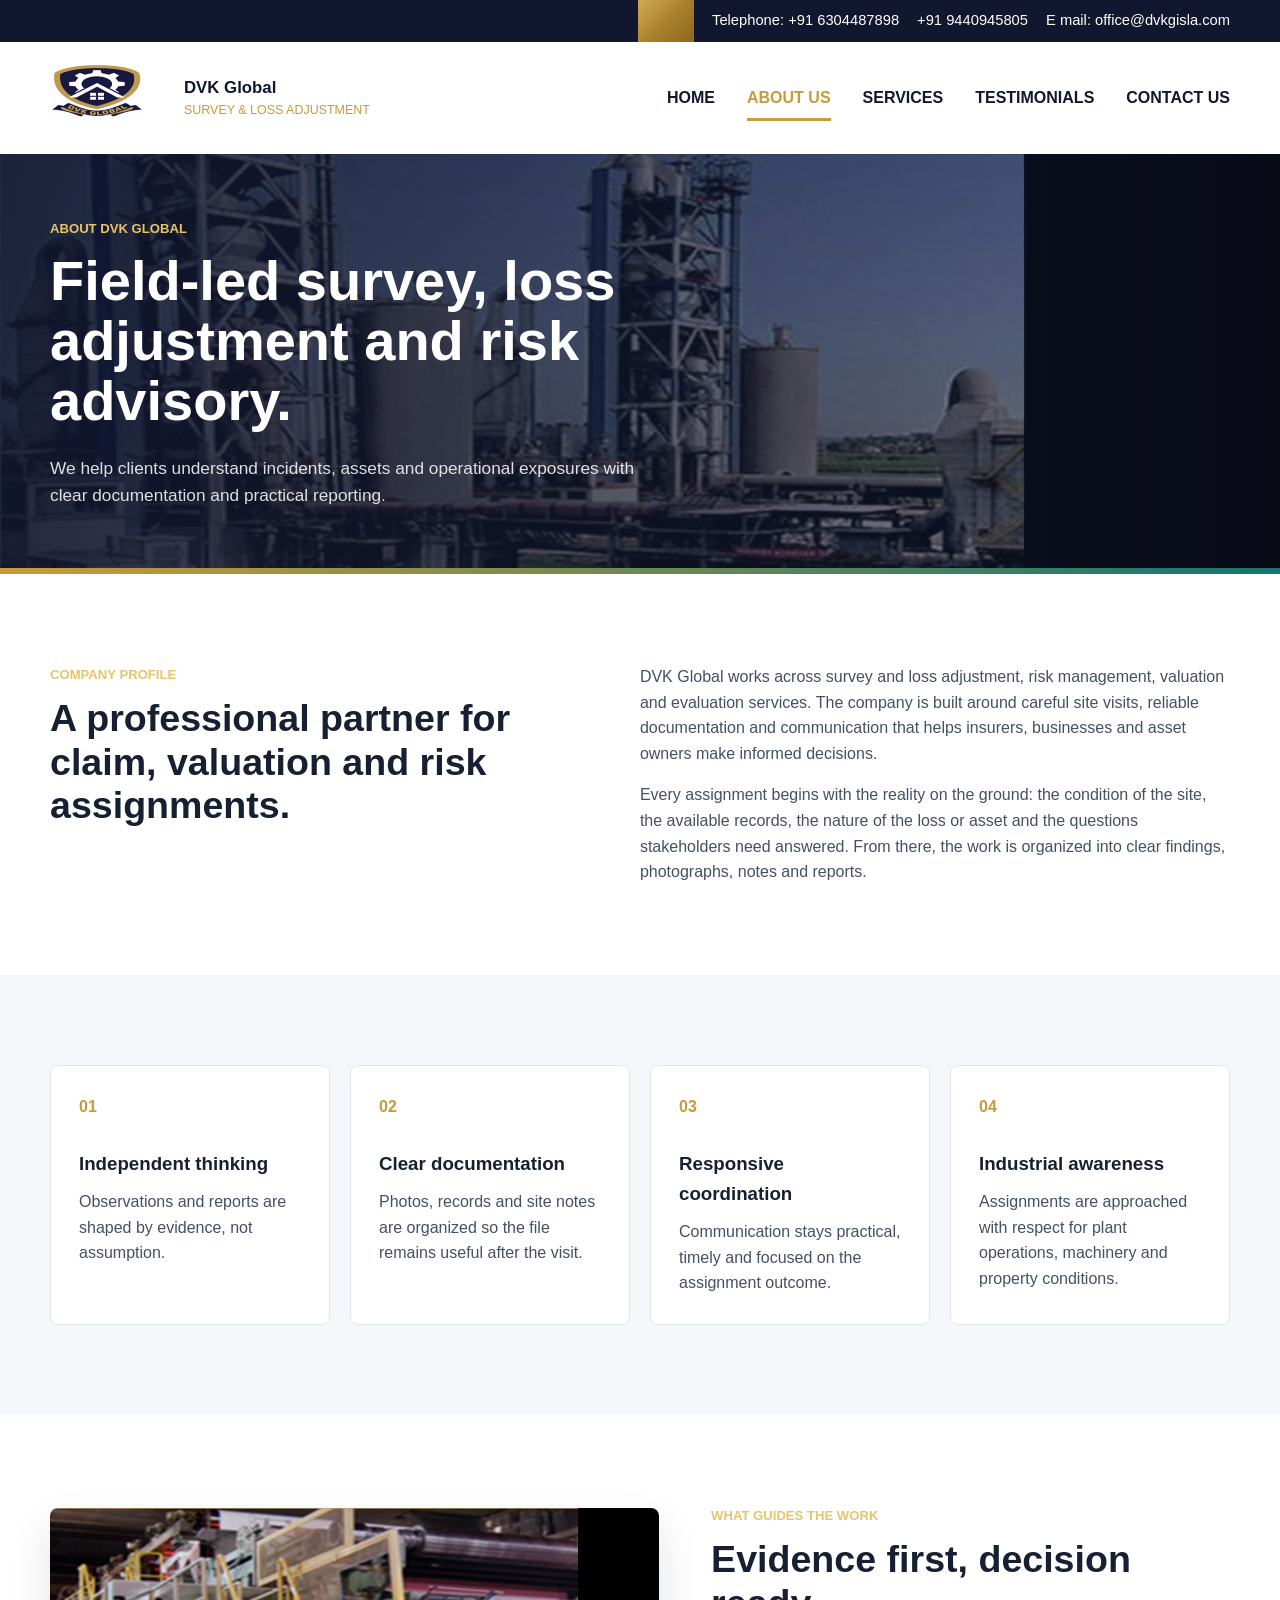
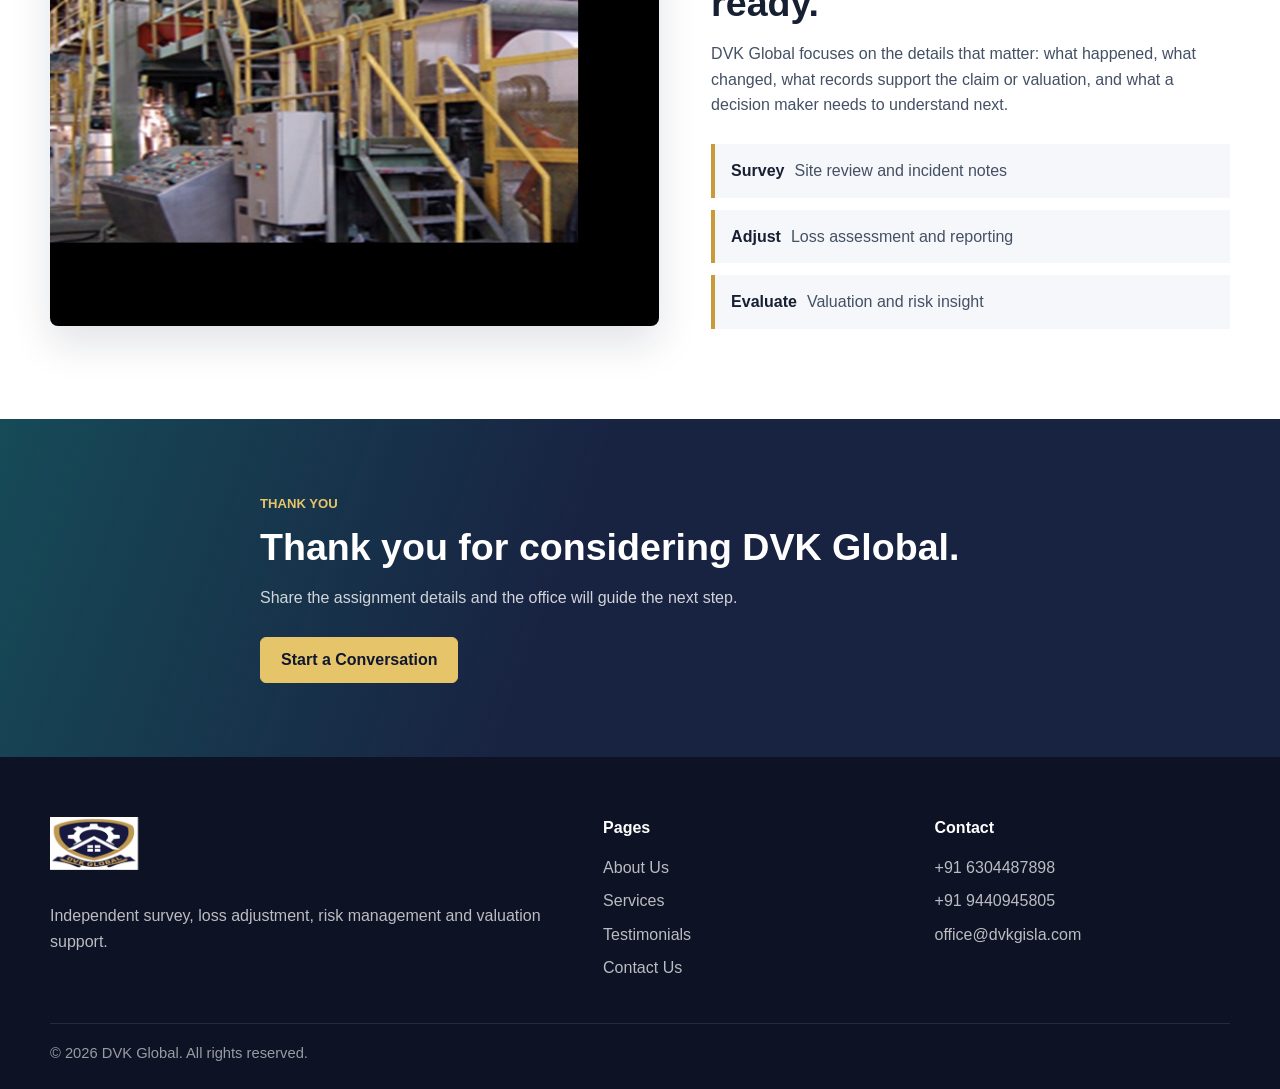
==== about.html @ 42cda34a "Initial commit" ====
<!DOCTYPE html>
<html lang="en">
<head>
    <meta charset="UTF-8">
    <meta name="viewport" content="width=device-width, initial-scale=1.0">
    <meta name="description" content="Learn about DVK Global, a survey, loss adjustment, risk management and valuation services company.">
    <title>About Us | DVK Global</title>
    <link rel="icon" href="assets/images/logo.png">
    <link rel="stylesheet" href="css/styles.css">
</head>
<body data-page="about">
    <header class="site-header">
        <div class="contact-strip">
            <div class="container strip-inner">
                <span class="strip-mark" aria-hidden="true"></span>
                <a href="tel:+916304487898">Telephone: +91 6304487898</a>
                <a href="tel:+919440945805">+91 9440945805</a>
                <a href="mailto:office@dvkgisla.com">E mail: office@dvkgisla.com</a>
            </div>
        </div>
        <div class="container nav-shell">
            <a class="brand" href="index.html" aria-label="DVK Global home">
                <img src="assets/images/logo.png" alt="DVK Global logo">
                <span>
                    <strong>DVK Global</strong>
                    <small>Survey & Loss Adjustment</small>
                </span>
            </a>
            <button class="menu-toggle" type="button" aria-label="Open navigation" aria-expanded="false">
                <span></span>
                <span></span>
                <span></span>
            </button>
            <nav class="main-nav" aria-label="Primary navigation">
                <a href="index.html" data-nav="home">Home</a>
                <a href="about.html" data-nav="about">About Us</a>
                <a href="services.html" data-nav="services">Services</a>
                <a href="testimonials.html" data-nav="testimonials">Testimonials</a>
                <a href="contact.html" data-nav="contact">Contact Us</a>
            </nav>
        </div>
    </header>

    <main>
        <section class="page-hero" style="--hero-img: url('../assets/images/risk-management.jpg');">
            <div class="container page-hero-content">
                <p class="eyebrow">About DVK Global</p>
                <h1>Field-led survey, loss adjustment and risk advisory.</h1>
                <p>We help clients understand incidents, assets and operational exposures with clear documentation and practical reporting.</p>
            </div>
        </section>

        <section class="section">
            <div class="container split-grid align-start">
                <div>
                    <p class="section-kicker">Company profile</p>
                    <h2>A professional partner for claim, valuation and risk assignments.</h2>
                </div>
                <div class="copy-block">
                    <p>DVK Global works across survey and loss adjustment, risk management, valuation and evaluation services. The company is built around careful site visits, reliable documentation and communication that helps insurers, businesses and asset owners make informed decisions.</p>
                    <p>Every assignment begins with the reality on the ground: the condition of the site, the available records, the nature of the loss or asset and the questions stakeholders need answered. From there, the work is organized into clear findings, photographs, notes and reports.</p>
                </div>
            </div>
        </section>

        <section class="section muted-section">
            <div class="container values-grid">
                <article>
                    <span class="value-number">01</span>
                    <h3>Independent thinking</h3>
                    <p>Observations and reports are shaped by evidence, not assumption.</p>
                </article>
                <article>
                    <span class="value-number">02</span>
                    <h3>Clear documentation</h3>
                    <p>Photos, records and site notes are organized so the file remains useful after the visit.</p>
                </article>
                <article>
                    <span class="value-number">03</span>
                    <h3>Responsive coordination</h3>
                    <p>Communication stays practical, timely and focused on the assignment outcome.</p>
                </article>
                <article>
                    <span class="value-number">04</span>
                    <h3>Industrial awareness</h3>
                    <p>Assignments are approached with respect for plant operations, machinery and property conditions.</p>
                </article>
            </div>
        </section>

        <section class="section image-copy-section">
            <div class="container image-copy-grid">
                <img src="assets/images/valuation-services.jpg" alt="Industrial machinery and plant equipment">
                <div>
                    <p class="section-kicker">What guides the work</p>
                    <h2>Evidence first, decision ready.</h2>
                    <p>DVK Global focuses on the details that matter: what happened, what changed, what records support the claim or valuation, and what a decision maker needs to understand next.</p>
                    <div class="mini-stats" aria-label="DVK Global service strengths">
                        <span><strong>Survey</strong> Site review and incident notes</span>
                        <span><strong>Adjust</strong> Loss assessment and reporting</span>
                        <span><strong>Evaluate</strong> Valuation and risk insight</span>
                    </div>
                </div>
            </div>
        </section>

        <section class="thanks-band">
            <div class="container thanks-inner">
                <p class="section-kicker">Thank you</p>
                <h2>Thank you for considering DVK Global.</h2>
                <p>Share the assignment details and the office will guide the next step.</p>
                <a class="btn btn-primary" href="contact.html">Start a Conversation</a>
            </div>
        </section>
    </main>

    <footer class="site-footer">
        <div class="container footer-grid">
            <div>
                <img class="footer-logo" src="assets/images/logo.png" alt="DVK Global logo">
                <p>Independent survey, loss adjustment, risk management and valuation support.</p>
            </div>
            <div>
                <h2>Pages</h2>
                <a href="about.html">About Us</a>
                <a href="services.html">Services</a>
                <a href="testimonials.html">Testimonials</a>
                <a href="contact.html">Contact Us</a>
            </div>
            <div>
                <h2>Contact</h2>
                <a href="tel:+916304487898">+91 6304487898</a>
                <a href="tel:+919440945805">+91 9440945805</a>
                <a href="mailto:office@dvkgisla.com">office@dvkgisla.com</a>
            </div>
        </div>
        <div class="container footer-bottom">
            <span>© <span data-year></span> DVK Global. All rights reserved.</span>
        </div>
    </footer>

    <script src="js/main.js"></script>
</body>
</html>
---- css/styles.css ----
:root {
    --navy: #11172f;
    --navy-2: #182342;
    --ink: #172032;
    --text: #445064;
    --muted: #69758a;
    --line: #dfe5ee;
    --soft: #f5f7fa;
    --white: #ffffff;
    --gold: #c99a38;
    --gold-2: #e5c46a;
    --teal: #14766f;
    --shadow: 0 18px 40px rgba(17, 23, 47, 0.12);
    --radius: 8px;
}

* {
    box-sizing: border-box;
}

html {
    scroll-behavior: smooth;
}

body {
    margin: 0;
    color: var(--text);
    background: var(--white);
    font-family: Arial, Helvetica, sans-serif;
    line-height: 1.6;
    letter-spacing: 0;
}

body.nav-open {
    overflow: hidden;
}

img {
    display: block;
    max-width: 100%;
}

a {
    color: inherit;
    text-decoration: none;
}

button,
input,
select,
textarea {
    font: inherit;
}

button {
    cursor: pointer;
}

svg {
    width: 1em;
    height: 1em;
    fill: none;
    stroke: currentColor;
    stroke-linecap: round;
    stroke-linejoin: round;
    stroke-width: 2;
}

:focus-visible {
    outline: 3px solid rgba(201, 154, 56, 0.45);
    outline-offset: 3px;
}

.container {
    width: min(1180px, calc(100% - 40px));
    margin: 0 auto;
}

.site-header {
    position: sticky;
    top: 0;
    z-index: 50;
    background: var(--white);
    box-shadow: 0 1px 0 rgba(17, 23, 47, 0.08);
}

.contact-strip {
    color: var(--white);
    background: var(--navy);
    font-size: 0.92rem;
}

.strip-inner {
    display: flex;
    align-items: center;
    justify-content: flex-end;
    min-height: 42px;
    gap: 18px;
}

.strip-inner a {
    transition: color 0.2s ease;
}

.strip-inner a:hover {
    color: var(--gold-2);
}

.strip-mark {
    width: 56px;
    align-self: stretch;
    background:
        linear-gradient(135deg, rgba(255, 255, 255, 0.14), transparent 55%),
        linear-gradient(135deg, var(--gold), #8d671f);
}

.nav-shell {
    position: relative;
    display: flex;
    align-items: center;
    justify-content: space-between;
    min-height: 112px;
    gap: 28px;
}

.brand {
    display: inline-flex;
    align-items: center;
    gap: 16px;
    color: var(--navy);
}

.brand img {
    width: 118px;
    height: 72px;
    object-fit: contain;
}

.brand strong,
.brand small {
    display: block;
}

.brand strong {
    color: var(--navy);
    font-size: 1.05rem;
}

.brand small {
    color: var(--gold);
    font-size: 0.78rem;
    text-transform: uppercase;
}

.main-nav {
    display: flex;
    align-items: center;
    gap: 32px;
    color: var(--navy);
    font-weight: 700;
    text-transform: uppercase;
}

.main-nav a {
    position: relative;
    padding: 10px 0;
    transition: color 0.2s ease;
}

.main-nav a::after {
    position: absolute;
    right: 0;
    bottom: 0;
    left: 0;
    height: 3px;
    content: "";
    background: var(--gold);
    transform: scaleX(0);
    transform-origin: center;
    transition: transform 0.2s ease;
}

.main-nav a:hover,
.main-nav a.is-active {
    color: var(--gold);
}

.main-nav a:hover::after,
.main-nav a.is-active::after {
    transform: scaleX(1);
}

.menu-toggle {
    display: none;
    width: 44px;
    height: 44px;
    align-items: center;
    justify-content: center;
    flex-direction: column;
    gap: 6px;
    border: 1px solid var(--line);
    border-radius: 6px;
    color: var(--navy);
    background: var(--white);
}

.menu-toggle span {
    width: 22px;
    height: 2px;
    background: currentColor;
}

.home-hero {
    position: relative;
    min-height: 670px;
    overflow: hidden;
    color: var(--white);
    background: var(--navy);
}

.hero-slide {
    position: absolute;
    inset: 0;
    display: grid;
    align-items: center;
    padding: 86px 0;
    visibility: hidden;
    opacity: 0;
    background-image:
        linear-gradient(90deg, rgba(17, 23, 47, 0.92), rgba(17, 23, 47, 0.62) 45%, rgba(17, 23, 47, 0.2)),
        var(--bg);
    background-repeat: no-repeat;
    background-position: center;
    background-size: cover;
    transition: opacity 0.55s ease, visibility 0.55s ease;
}

.hero-slide.is-active {
    visibility: visible;
    opacity: 1;
}

.hero-content {
    position: relative;
    z-index: 2;
    max-width: 680px;
}

.eyebrow,
.section-kicker {
    margin: 0 0 12px;
    color: var(--gold-2);
    font-size: 0.82rem;
    font-weight: 800;
    text-transform: uppercase;
}

.hero-content h1,
.hero-content h2,
.page-hero h1 {
    margin: 0;
    color: var(--white);
    line-height: 1.07;
}

.hero-content h1,
.hero-content h2 {
    max-width: 760px;
    font-size: 4rem;
}

.hero-content p:not(.eyebrow),
.page-hero p:not(.eyebrow) {
    max-width: 620px;
    margin: 24px 0 0;
    color: rgba(255, 255, 255, 0.86);
    font-size: 1.08rem;
}

.hero-actions {
    display: flex;
    flex-wrap: wrap;
    gap: 14px;
    margin-top: 32px;
}

.btn {
    display: inline-flex;
    min-height: 46px;
    align-items: center;
    justify-content: center;
    gap: 8px;
    padding: 0 20px;
    border: 1px solid transparent;
    border-radius: 6px;
    font-weight: 800;
    transition: transform 0.2s ease, background 0.2s ease, border-color 0.2s ease, color 0.2s ease;
}

.btn:hover {
    transform: translateY(-2px);
}

.btn-primary {
    color: var(--navy);
    background: var(--gold-2);
    border-color: var(--gold-2);
}

.btn-primary:hover {
    background: var(--white);
    border-color: var(--white);
}

.btn-secondary {
    color: var(--white);
    background: var(--navy);
    border-color: var(--navy);
}

.btn-secondary:hover {
    color: var(--navy);
    background: var(--gold-2);
    border-color: var(--gold-2);
}

.btn-ghost {
    color: var(--white);
    border-color: rgba(255, 255, 255, 0.55);
    background: rgba(255, 255, 255, 0.08);
}

.btn-ghost:hover {
    border-color: var(--white);
    background: rgba(255, 255, 255, 0.18);
}

.hero-control {
    position: absolute;
    top: 50%;
    z-index: 5;
    display: grid;
    width: 46px;
    height: 46px;
    place-items: center;
    border: 1px solid rgba(255, 255, 255, 0.38);
    border-radius: 6px;
    color: var(--white);
    background: rgba(17, 23, 47, 0.42);
    transform: translateY(-50%);
    transition: background 0.2s ease, border-color 0.2s ease;
}

.hero-control:hover {
    border-color: var(--gold-2);
    background: rgba(17, 23, 47, 0.72);
}

.hero-control svg {
    width: 24px;
    height: 24px;
}

.hero-prev {
    left: 28px;
}

.hero-next {
    right: 28px;
}

.hero-dots {
    position: absolute;
    right: 0;
    bottom: 34px;
    left: 0;
    z-index: 4;
    display: flex;
    justify-content: center;
    gap: 10px;
}

.hero-dots button {
    width: 34px;
    height: 5px;
    padding: 0;
    border: 0;
    border-radius: 999px;
    background: rgba(255, 255, 255, 0.46);
}

.hero-dots button.is-active {
    background: var(--gold-2);
}

.proof-strip {
    background: var(--navy);
}

.proof-grid {
    display: grid;
    grid-template-columns: repeat(3, 1fr);
    gap: 1px;
    background: rgba(255, 255, 255, 0.14);
}

.proof-grid article {
    min-height: 156px;
    padding: 28px;
    color: rgba(255, 255, 255, 0.78);
    background: var(--navy);
}

.proof-grid span {
    display: inline-block;
    margin-bottom: 10px;
    color: var(--gold-2);
    font-weight: 800;
}

.proof-grid strong {
    display: block;
    color: var(--white);
    font-size: 1.1rem;
}

.proof-grid p {
    margin: 8px 0 0;
}

.section {
    padding: 90px 0;
}

.muted-section {
    background: var(--soft);
}

.split-grid {
    display: grid;
    grid-template-columns: minmax(0, 0.95fr) minmax(0, 1.05fr);
    gap: 56px;
    align-items: center;
}

.align-start {
    align-items: start;
}

.section h2,
.thanks-band h2 {
    margin: 0;
    color: var(--ink);
    font-size: 2.35rem;
    line-height: 1.16;
}

.section-heading {
    max-width: 700px;
    margin-bottom: 34px;
}

.section-heading.center {
    margin-right: auto;
    margin-left: auto;
    text-align: center;
}

.copy-block p:first-child,
.feature-panel p:first-child {
    margin-top: 0;
}

.copy-block p:last-child {
    margin-bottom: 0;
}

.feature-panel {
    padding: 34px;
    border: 1px solid var(--line);
    border-radius: var(--radius);
    background: var(--white);
    box-shadow: var(--shadow);
}

.check-list {
    display: grid;
    gap: 18px;
    margin: 0;
    padding: 0;
    list-style: none;
}

.check-list li {
    position: relative;
    padding-left: 34px;
    color: var(--ink);
    font-weight: 700;
}

.check-list li::before {
    position: absolute;
    top: 2px;
    left: 0;
    display: grid;
    width: 22px;
    height: 22px;
    place-items: center;
    border-radius: 50%;
    color: var(--white);
    content: "✓";
    background: var(--teal);
    font-size: 0.84rem;
}

.text-link {
    display: inline-flex;
    align-items: center;
    gap: 8px;
    margin-top: 18px;
    color: var(--navy);
    font-weight: 800;
}

.text-link svg {
    width: 19px;
    transition: transform 0.2s ease;
}

.text-link:hover svg {
    transform: translateX(4px);
}

.service-grid {
    display: grid;
    grid-template-columns: repeat(3, 1fr);
    gap: 22px;
}

.service-grid.compact {
    grid-template-columns: repeat(4, 1fr);
}

.service-card,
.testimonial-card,
.values-grid article {
    border: 1px solid var(--line);
    border-radius: var(--radius);
    background: var(--white);
}

.service-card {
    min-height: 260px;
    padding: 28px;
    transition: transform 0.2s ease, box-shadow 0.2s ease, border-color 0.2s ease;
}

.service-card:hover {
    border-color: rgba(201, 154, 56, 0.55);
    box-shadow: var(--shadow);
    transform: translateY(-4px);
}

.service-icon {
    display: grid;
    width: 52px;
    height: 52px;
    place-items: center;
    margin-bottom: 18px;
    border-radius: 8px;
    color: var(--navy);
    background: rgba(201, 154, 56, 0.16);
}

.service-icon svg {
    width: 28px;
    height: 28px;
}

.service-card h3 {
    margin: 0 0 12px;
    color: var(--ink);
    font-size: 1.15rem;
}

.service-card p {
    margin: 0;
}

.process-section {
    background:
        linear-gradient(90deg, rgba(20, 118, 111, 0.08), transparent 50%),
        var(--white);
}

.process-grid {
    display: grid;
    grid-template-columns: repeat(4, 1fr);
    gap: 1px;
    overflow: hidden;
    border: 1px solid var(--line);
    border-radius: var(--radius);
    background: var(--line);
}

.process-grid article {
    min-height: 220px;
    padding: 28px;
    background: var(--white);
}

.process-grid span {
    display: inline-flex;
    margin-bottom: 14px;
    color: var(--gold);
    font-weight: 900;
    text-transform: uppercase;
}

.process-grid p {
    margin: 0;
}

.page-hero {
    position: relative;
    display: grid;
    min-height: 420px;
    align-items: center;
    color: var(--white);
    background-image:
        linear-gradient(90deg, rgba(17, 23, 47, 0.92), rgba(17, 23, 47, 0.48)),
        var(--hero-img);
    background-position: center;
    background-size: cover;
}

.page-hero::after {
    position: absolute;
    right: 0;
    bottom: 0;
    left: 0;
    height: 6px;
    content: "";
    background: linear-gradient(90deg, var(--gold), var(--teal));
}

.page-hero-content {
    position: relative;
    z-index: 1;
}

.page-hero h1 {
    max-width: 780px;
    font-size: 3.5rem;
}

.values-grid {
    display: grid;
    grid-template-columns: repeat(4, 1fr);
    gap: 20px;
}

.values-grid article {
    min-height: 238px;
    padding: 28px;
}

.value-number {
    display: inline-block;
    margin-bottom: 30px;
    color: var(--gold);
    font-weight: 900;
}

.values-grid h3 {
    margin: 0 0 10px;
    color: var(--ink);
}

.values-grid p {
    margin: 0;
}

.image-copy-section {
    overflow: hidden;
}

.image-copy-grid {
    display: grid;
    grid-template-columns: minmax(0, 1.08fr) minmax(0, 0.92fr);
    gap: 52px;
    align-items: center;
}

.image-copy-grid.reverse {
    grid-template-columns: minmax(0, 0.92fr) minmax(0, 1.08fr);
}

.image-copy-grid.reverse img {
    order: 2;
}

.image-copy-grid img {
    width: 100%;
    aspect-ratio: 16 / 11;
    border-radius: var(--radius);
    object-fit: cover;
    box-shadow: var(--shadow);
}

.mini-stats {
    display: grid;
    gap: 12px;
    margin-top: 26px;
}

.mini-stats span {
    display: flex;
    align-items: center;
    gap: 10px;
    padding: 14px 16px;
    border-left: 4px solid var(--gold);
    background: var(--soft);
}

.mini-stats strong {
    color: var(--ink);
}

.dark-band {
    color: rgba(255, 255, 255, 0.8);
    background: var(--navy);
}

.dark-band h2 {
    color: var(--white);
}

.tag-cloud {
    display: flex;
    flex-wrap: wrap;
    gap: 12px;
}

.tag-cloud span {
    display: inline-flex;
    min-height: 42px;
    align-items: center;
    padding: 0 16px;
    border: 1px solid rgba(255, 255, 255, 0.16);
    border-radius: 999px;
    color: var(--white);
    background: rgba(255, 255, 255, 0.08);
}

.testimonial-grid {
    display: grid;
    grid-template-columns: repeat(3, 1fr);
    gap: 22px;
}

.testimonial-card {
    min-height: 220px;
    padding: 28px;
    color: var(--text);
}

.testimonial-card span,
.testimonial-card strong {
    display: block;
}

.testimonial-card span {
    margin-bottom: 18px;
    color: var(--gold);
    font-weight: 900;
}

.testimonial-card p {
    margin: 0;
    color: var(--ink);
    font-size: 1.08rem;
}

.testimonial-card strong {
    margin-top: 24px;
    color: var(--ink);
}

.testimonial-card small {
    color: var(--muted);
}

.placeholder-card {
    background:
        linear-gradient(135deg, rgba(201, 154, 56, 0.1), transparent 38%),
        var(--white);
}

.testimonial-form-grid {
    display: grid;
    grid-template-columns: minmax(0, 0.85fr) minmax(0, 1.15fr);
    gap: 46px;
    align-items: start;
}

.form-panel {
    display: grid;
    gap: 12px;
    padding: 30px;
    border: 1px solid var(--line);
    border-radius: var(--radius);
    background: var(--white);
    box-shadow: var(--shadow);
}

.form-panel label {
    color: var(--ink);
    font-weight: 800;
}

.form-panel input,
.form-panel select,
.form-panel textarea {
    width: 100%;
    min-height: 46px;
    padding: 11px 12px;
    border: 1px solid var(--line);
    border-radius: 6px;
    color: var(--ink);
    background: var(--white);
    transition: border-color 0.2s ease, box-shadow 0.2s ease;
}

.form-panel textarea {
    min-height: 132px;
    resize: vertical;
}

.form-panel input:focus,
.form-panel select:focus,
.form-panel textarea:focus {
    border-color: var(--gold);
    outline: none;
    box-shadow: 0 0 0 4px rgba(201, 154, 56, 0.16);
}

.form-note {
    min-height: 24px;
    margin: 2px 0 0;
    color: var(--teal);
    font-weight: 700;
}

.contact-section {
    background: var(--soft);
}

.contact-grid {
    display: grid;
    grid-template-columns: minmax(0, 0.95fr) minmax(0, 1.05fr);
    gap: 42px;
    align-items: start;
}

.contact-card-grid {
    display: grid;
    gap: 14px;
    margin-top: 28px;
}

.contact-card {
    display: grid;
    grid-template-columns: 52px minmax(0, 1fr);
    gap: 16px;
    align-items: center;
    min-height: 82px;
    padding: 14px;
    border: 1px solid var(--line);
    border-radius: var(--radius);
    color: var(--ink);
    background: var(--white);
    transition: transform 0.2s ease, box-shadow 0.2s ease, border-color 0.2s ease;
}

.contact-card:hover {
    border-color: rgba(201, 154, 56, 0.7);
    box-shadow: var(--shadow);
    transform: translateY(-2px);
}

.contact-icon,
.location-symbol {
    display: grid;
    place-items: center;
    border-radius: 8px;
    color: var(--navy);
    background: rgba(201, 154, 56, 0.18);
}

.contact-icon {
    width: 52px;
    height: 52px;
}

.contact-icon svg,
.location-symbol svg {
    width: 27px;
    height: 27px;
}

.contact-card strong {
    display: block;
    color: var(--gold);
    font-size: 0.86rem;
    text-transform: uppercase;
}

.contact-form {
    margin-top: 0;
}

.location-heading {
    display: flex;
    align-items: center;
    gap: 18px;
    margin-bottom: 26px;
}

.location-symbol {
    width: 64px;
    height: 64px;
}

.location-heading h2 {
    margin: 0;
}

.map-shell {
    overflow: hidden;
    border: 1px solid var(--line);
    border-radius: var(--radius);
    box-shadow: var(--shadow);
}

.map-shell iframe {
    display: block;
    width: 100%;
    height: 430px;
    border: 0;
}

.map-link {
    margin-top: 18px;
}

.thanks-band {
    padding: 74px 0;
    color: rgba(255, 255, 255, 0.8);
    background:
        linear-gradient(110deg, rgba(20, 118, 111, 0.48), transparent 44%),
        var(--navy-2);
}

.thanks-inner {
    max-width: 760px;
}

.thanks-band h2 {
    color: var(--white);
}

.thanks-band p:not(.section-kicker) {
    margin: 16px 0 26px;
}

.site-footer {
    color: rgba(255, 255, 255, 0.72);
    background: #0d1224;
}

.footer-grid {
    display: grid;
    grid-template-columns: 1.4fr 0.8fr 0.8fr;
    gap: 36px;
    padding: 58px 0 34px;
}

.footer-logo {
    width: 110px;
    height: 70px;
    object-fit: contain;
    margin-bottom: 18px;
}

.site-footer h2 {
    margin: 0 0 14px;
    color: var(--white);
    font-size: 1rem;
}

.site-footer a {
    display: block;
    margin: 8px 0;
    transition: color 0.2s ease;
}

.site-footer a:hover {
    color: var(--gold-2);
}

.footer-bottom {
    padding: 18px 0 24px;
    border-top: 1px solid rgba(255, 255, 255, 0.1);
    color: rgba(255, 255, 255, 0.58);
    font-size: 0.92rem;
}

@media (max-width: 1080px) {
    .main-nav {
        gap: 20px;
        font-size: 0.92rem;
    }

    .hero-content h1,
    .hero-content h2 {
        font-size: 3.25rem;
    }

    .page-hero h1 {
        font-size: 3rem;
    }

    .service-grid,
    .service-grid.compact,
    .values-grid {
        grid-template-columns: repeat(2, 1fr);
    }

    .process-grid {
        grid-template-columns: repeat(2, 1fr);
    }
}

@media (max-width: 900px) {
    .strip-inner {
        justify-content: center;
        flex-wrap: wrap;
        gap: 10px 16px;
        padding: 8px 0;
    }

    .strip-mark {
        display: none;
    }

    .nav-shell {
        min-height: 86px;
    }

    .brand img {
        width: 90px;
        height: 58px;
    }

    .brand span {
        display: none;
    }

    .menu-toggle {
        display: inline-flex;
    }

    .main-nav {
        position: fixed;
        top: 128px;
        right: 0;
        bottom: 0;
        left: 0;
        display: none;
        align-items: stretch;
        flex-direction: column;
        gap: 0;
        padding: 26px 20px;
        background: var(--white);
        box-shadow: inset 0 1px 0 var(--line);
    }

    body.nav-open .main-nav {
        display: flex;
    }

    .main-nav a {
        padding: 18px 0;
        border-bottom: 1px solid var(--line);
    }

    .main-nav a::after {
        display: none;
    }

    .home-hero {
        min-height: 590px;
    }

    .hero-slide {
        padding: 66px 0 96px;
        background-image:
            linear-gradient(90deg, rgba(17, 23, 47, 0.92), rgba(17, 23, 47, 0.76)),
            var(--bg);
    }

    .hero-content h1,
    .hero-content h2 {
        font-size: 2.55rem;
    }

    .hero-control {
        top: auto;
        bottom: 30px;
        transform: none;
    }

    .hero-prev {
        left: 20px;
    }

    .hero-next {
        right: 20px;
    }

    .hero-dots {
        bottom: 48px;
    }

    .proof-grid,
    .split-grid,
    .image-copy-grid,
    .image-copy-grid.reverse,
    .testimonial-form-grid,
    .contact-grid,
    .footer-grid {
        grid-template-columns: 1fr;
    }

    .image-copy-grid.reverse img {
        order: 0;
    }

    .section {
        padding: 70px 0;
    }

    .page-hero {
        min-height: 360px;
    }

    .page-hero h1,
    .section h2,
    .thanks-band h2 {
        font-size: 2.25rem;
    }

    .testimonial-grid {
        grid-template-columns: 1fr;
    }
}

@media (max-width: 640px) {
    .container {
        width: min(100% - 28px, 1180px);
    }

    .contact-strip {
        font-size: 0.82rem;
    }

    .main-nav {
        top: 124px;
    }

    .home-hero {
        min-height: 620px;
    }

    .hero-content h1,
    .hero-content h2 {
        font-size: 2.2rem;
    }

    .hero-content p:not(.eyebrow),
    .page-hero p:not(.eyebrow) {
        font-size: 1rem;
    }

    .hero-actions {
        flex-direction: column;
        align-items: stretch;
    }

    .hero-dots {
        display: none;
    }

    .proof-grid article,
    .service-card,
    .testimonial-card,
    .values-grid article,
    .form-panel,
    .feature-panel {
        padding: 22px;
    }

    .service-grid,
    .service-grid.compact,
    .values-grid,
    .process-grid {
        grid-template-columns: 1fr;
    }

    .page-hero h1,
    .section h2,
    .thanks-band h2 {
        font-size: 2rem;
    }

    .location-heading {
        align-items: flex-start;
    }

    .map-shell iframe {
        height: 330px;
    }

    .contact-card {
        grid-template-columns: 46px minmax(0, 1fr);
    }

    .contact-icon {
        width: 46px;
        height: 46px;
    }
}
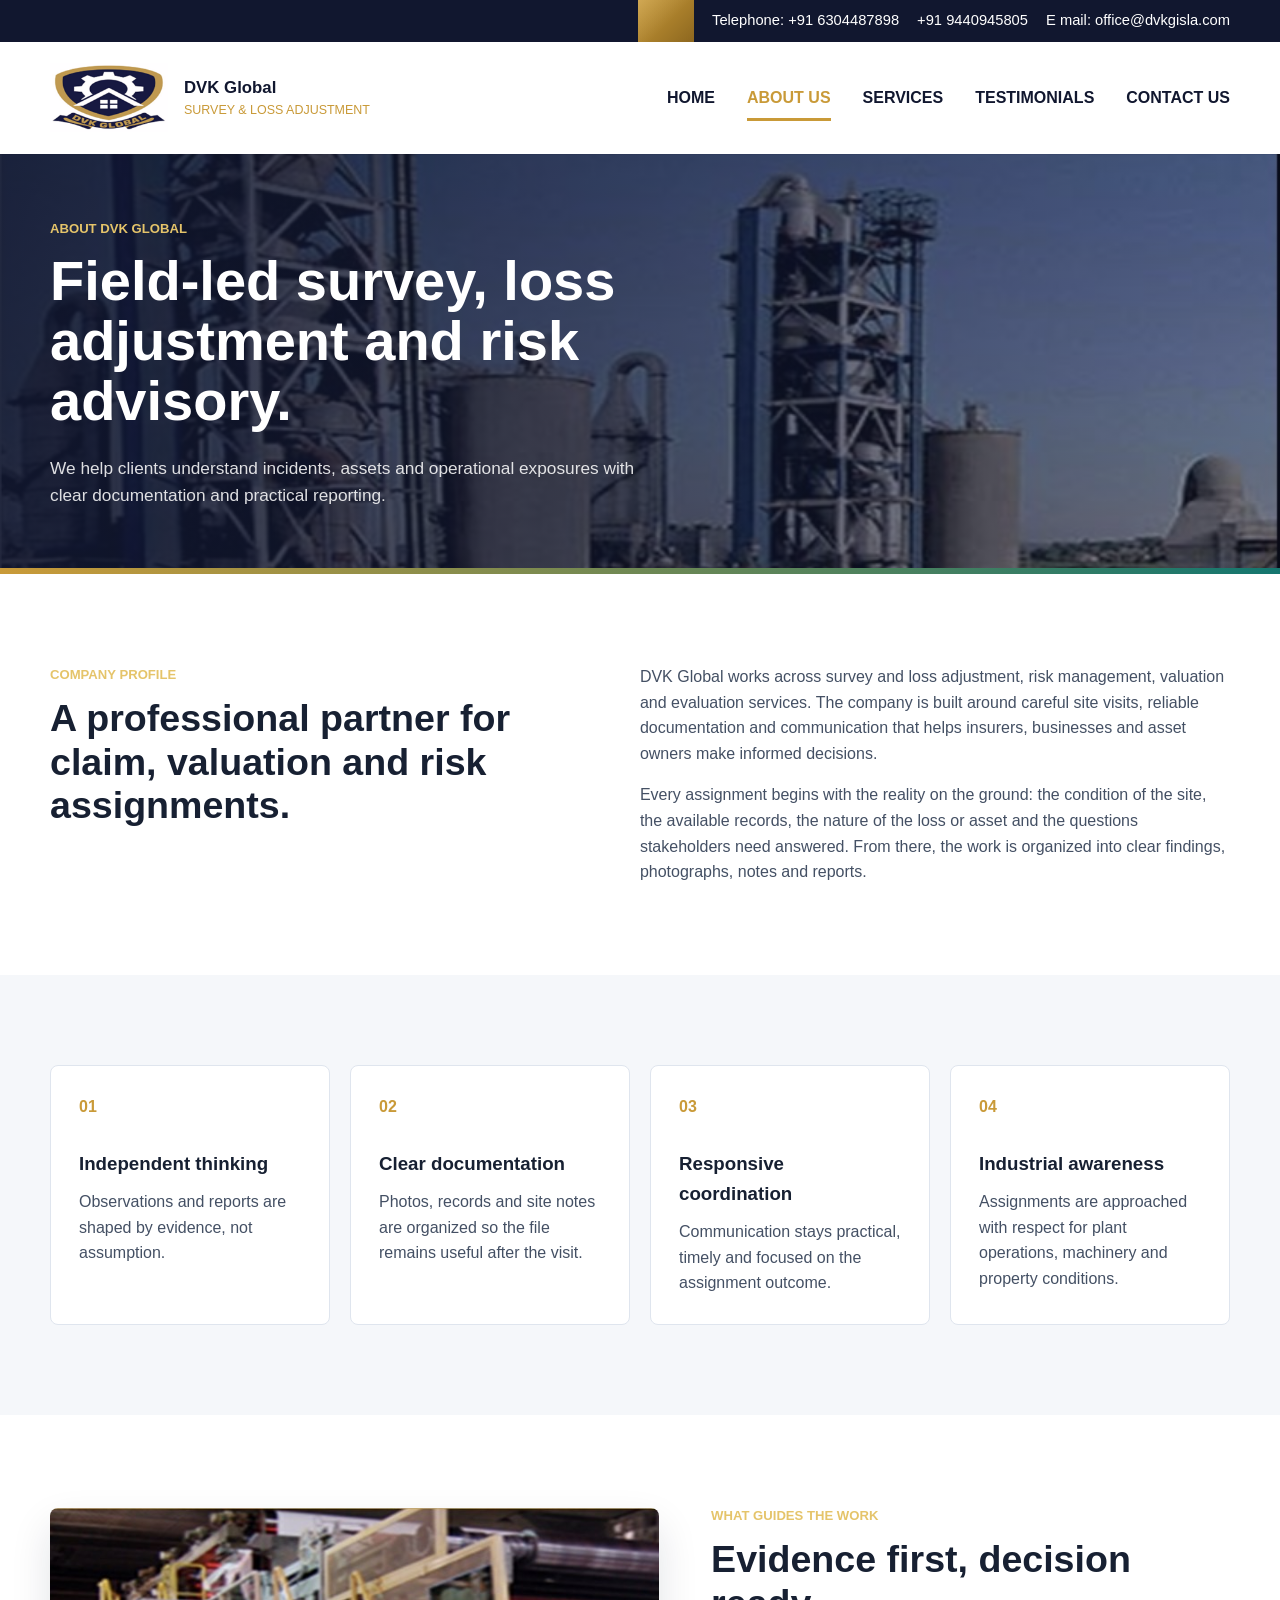
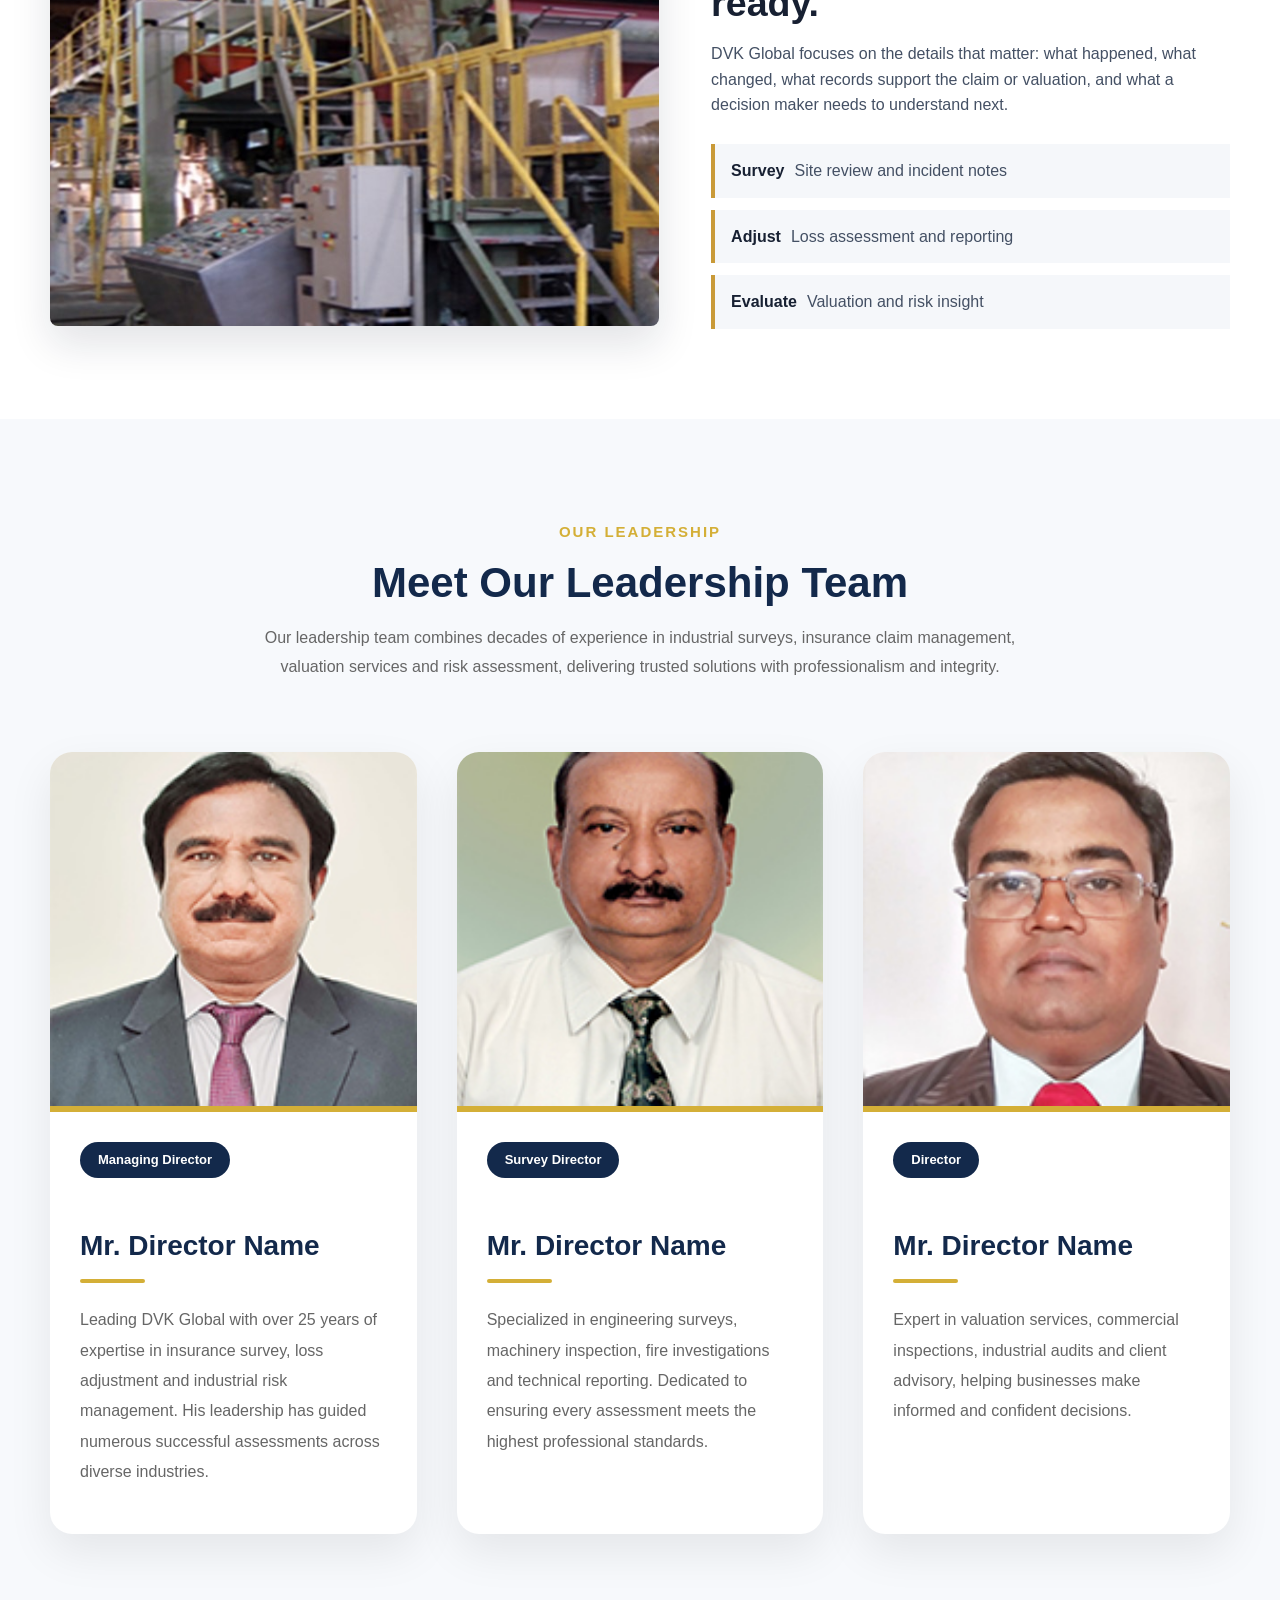
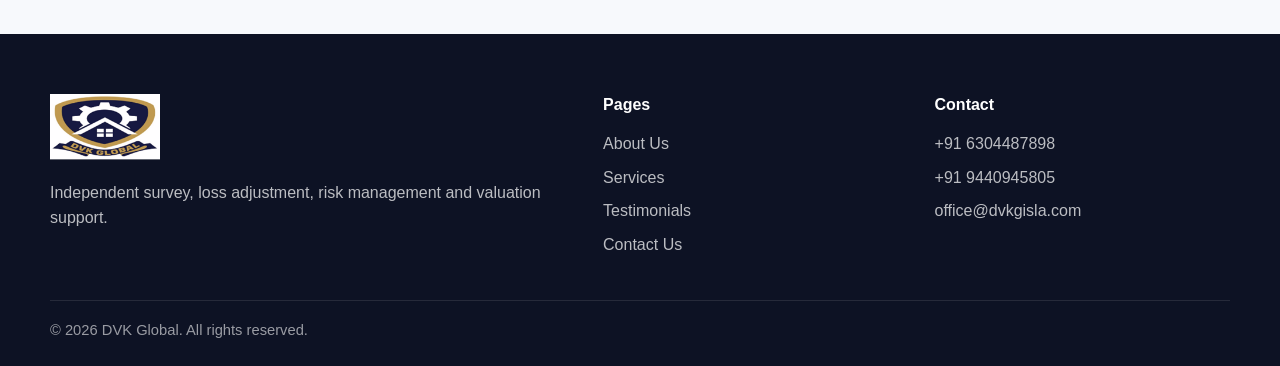
==== commit df0b85d3: "removed thank you section and added directors" ====
--- a/about.html
+++ b/about.html
@@ -104,14 +104,122 @@
             </div>
         </section>
 
-        <section class="thanks-band">
-            <div class="container thanks-inner">
-                <p class="section-kicker">Thank you</p>
-                <h2>Thank you for considering DVK Global.</h2>
-                <p>Share the assignment details and the office will guide the next step.</p>
-                <a class="btn btn-primary" href="contact.html">Start a Conversation</a>
-            </div>
-        </section>
+        <!-- ===========================
+     Leadership Team
+============================ -->
+
+<section id="leadership" class="leadership-team section">
+
+    <div class="container">
+
+        <div class="section-title">
+
+            <span>Our Leadership</span>
+
+            <h2>Meet Our Leadership Team</h2>
+
+            <p>
+                Our leadership team combines decades of experience in industrial
+                surveys, insurance claim management, valuation services and risk
+                assessment, delivering trusted solutions with professionalism
+                and integrity.
+            </p>
+
+        </div>
+
+        <div class="leaders-grid">
+
+            <!-- Leader 1 -->
+
+            <div class="leader-profile">
+
+                <div class="leader-photo">
+
+                    <img src="assets/images/director1.jpg" alt="Managing Director">
+
+                </div>
+
+                <div class="leader-details">
+
+                    <span class="designation">Managing Director</span>
+
+                    <h3>Mr. Director Name</h3>
+
+                    <div class="leader-divider"></div>
+
+                    <p>
+                        Leading DVK Global with over 25 years of expertise in
+                        insurance survey, loss adjustment and industrial risk
+                        management. His leadership has guided numerous successful
+                        assessments across diverse industries.
+                    </p>
+
+                </div>
+
+            </div>
+
+            <!-- Leader 2 -->
+
+            <div class="leader-profile">
+
+                <div class="leader-photo">
+
+                    <img src="assets/images/director2.jpeg" alt="Survey Director">
+
+                </div>
+
+                <div class="leader-details">
+
+                    <span class="designation">Survey Director</span>
+
+                    <h3>Mr. Director Name</h3>
+
+                    <div class="leader-divider"></div>
+
+                    <p>
+                        Specialized in engineering surveys, machinery inspection,
+                        fire investigations and technical reporting. Dedicated to
+                        ensuring every assessment meets the highest professional
+                        standards.
+                    </p>
+
+                </div>
+
+            </div>
+
+            <!-- Leader 3 -->
+
+            <div class="leader-profile">
+
+                <div class="leader-photo">
+
+                    <img src="assets/images/director3.jpeg" alt="Director">
+
+                </div>
+
+                <div class="leader-details">
+
+                    <span class="designation">Director</span>
+
+                    <h3>Mr. Director Name</h3>
+
+                    <div class="leader-divider"></div>
+
+                    <p>
+                        Expert in valuation services, commercial inspections,
+                        industrial audits and client advisory, helping businesses
+                        make informed and confident decisions.
+                    </p>
+
+                </div>
+
+            </div>
+
+        </div>
+
+    </div>
+
+</section>
     </main>
 
     <footer class="site-footer">
--- a/css/styles.css
+++ b/css/styles.css
@@ -1241,3 +1241,331 @@
         height: 46px;
     }
 }
+.modern-btn{
+
+    display:inline-flex;
+
+    align-items:center;
+
+    gap:12px;
+
+    padding:16px 36px;
+
+    background:#13294B;
+
+    color:#fff;
+
+    border-radius:60px;
+
+    text-decoration:none;
+
+    font-weight:600;
+
+    letter-spacing:.5px;
+
+    transition:.4s;
+
+    position:relative;
+
+    overflow:hidden;
+
+    box-shadow:0 10px 25px rgba(19,41,75,.25);
+
+}
+
+.modern-btn::before{
+
+    content:"";
+
+    position:absolute;
+
+    top:0;
+
+    left:-120%;
+
+    width:120%;
+
+    height:100%;
+
+    background:linear-gradient(
+        120deg,
+        transparent,
+        rgba(255,255,255,.4),
+        transparent
+    );
+
+    transition:.7s;
+
+}
+
+.modern-btn:hover::before{
+
+    left:120%;
+
+}
+
+.modern-btn:hover{
+
+    background:#d4af37;
+
+    transform:translateY(-6px);
+
+    box-shadow:0 20px 40px rgba(212,175,55,.35);
+
+}
+
+.modern-btn i{
+
+    transition:.35s;
+
+    font-style:normal;
+
+}
+
+.modern-btn:hover i{
+
+    transform:translateX(8px);
+
+}
+.button-center{
+    display: flex;
+    justify-content: center;
+    margin-top: 40px;
+    margin-bottom: 40px;
+}
+/* =======================================
+        LEADERSHIP TEAM
+======================================= */
+
+.leadership-team{
+
+    padding:100px 0;
+
+    background:#f7f9fc;
+
+}
+
+.section-title{
+
+    max-width:760px;
+
+    margin:auto;
+
+    text-align:center;
+
+    margin-bottom:70px;
+
+}
+
+.section-title span{
+
+    color:#d4af37;
+
+    font-size:15px;
+
+    font-weight:700;
+
+    letter-spacing:2px;
+
+    text-transform:uppercase;
+
+}
+
+.section-title h2{
+
+    margin:15px 0;
+
+    color:#13294B;
+
+    font-size:42px;
+
+}
+
+.section-title p{
+
+    color:#666;
+
+    line-height:1.8;
+
+}
+
+
+/* GRID */
+
+.leaders-grid{
+
+    display:grid;
+
+    grid-template-columns:repeat(auto-fit,minmax(340px,1fr));
+
+    gap:40px;
+
+}
+
+
+/* CARD */
+
+.leader-profile{
+
+    background:#fff;
+
+    border-radius:22px;
+
+    overflow:hidden;
+
+    box-shadow:0 18px 45px rgba(0,0,0,.08);
+
+    transition:.4s;
+
+}
+
+.leader-profile:hover{
+
+    transform:translateY(-12px);
+
+    box-shadow:0 30px 60px rgba(0,0,0,.18);
+
+}
+
+
+/* IMAGE */
+
+.leader-photo{
+
+    height:360px;
+
+    overflow:hidden;
+
+    position:relative;
+
+}
+
+.leader-photo img{
+
+    width:100%;
+
+    height:100%;
+
+    object-fit:cover;
+
+    transition:.5s;
+
+}
+
+.leader-profile:hover img{
+
+    transform:scale(1.08);
+
+}
+
+
+/* GOLD STRIP */
+
+.leader-photo::after{
+
+    content:"";
+
+    position:absolute;
+
+    bottom:0;
+
+    left:0;
+
+    width:100%;
+
+    height:6px;
+
+    background:#d4af37;
+
+}
+
+
+/* CONTENT */
+
+.leader-details{
+
+    padding:30px;
+
+}
+
+.designation{
+
+    display:inline-block;
+
+    background:#13294B;
+
+    color:#fff;
+
+    padding:8px 18px;
+
+    border-radius:30px;
+
+    font-size:13px;
+
+    font-weight:600;
+
+    margin-bottom:18px;
+
+}
+
+.leader-details h3{
+
+    font-size:28px;
+
+    color:#13294B;
+
+    margin-bottom:10px;
+
+}
+
+.leader-divider{
+
+    width:65px;
+
+    height:4px;
+
+    background:#d4af37;
+
+    border-radius:20px;
+
+    margin-bottom:22px;
+
+}
+
+.leader-details p{
+
+    color:#666;
+
+    line-height:1.9;
+
+}
+
+
+/* Hover Effect */
+
+.leader-profile:hover .designation{
+
+    background:#d4af37;
+
+    transition:.4s;
+
+}
+
+
+/* Responsive */
+
+@media(max-width:768px){
+
+    .section-title h2{
+
+        font-size:34px;
+
+    }
+
+    .leader-photo{
+
+        height:300px;
+
+    }
+
+}
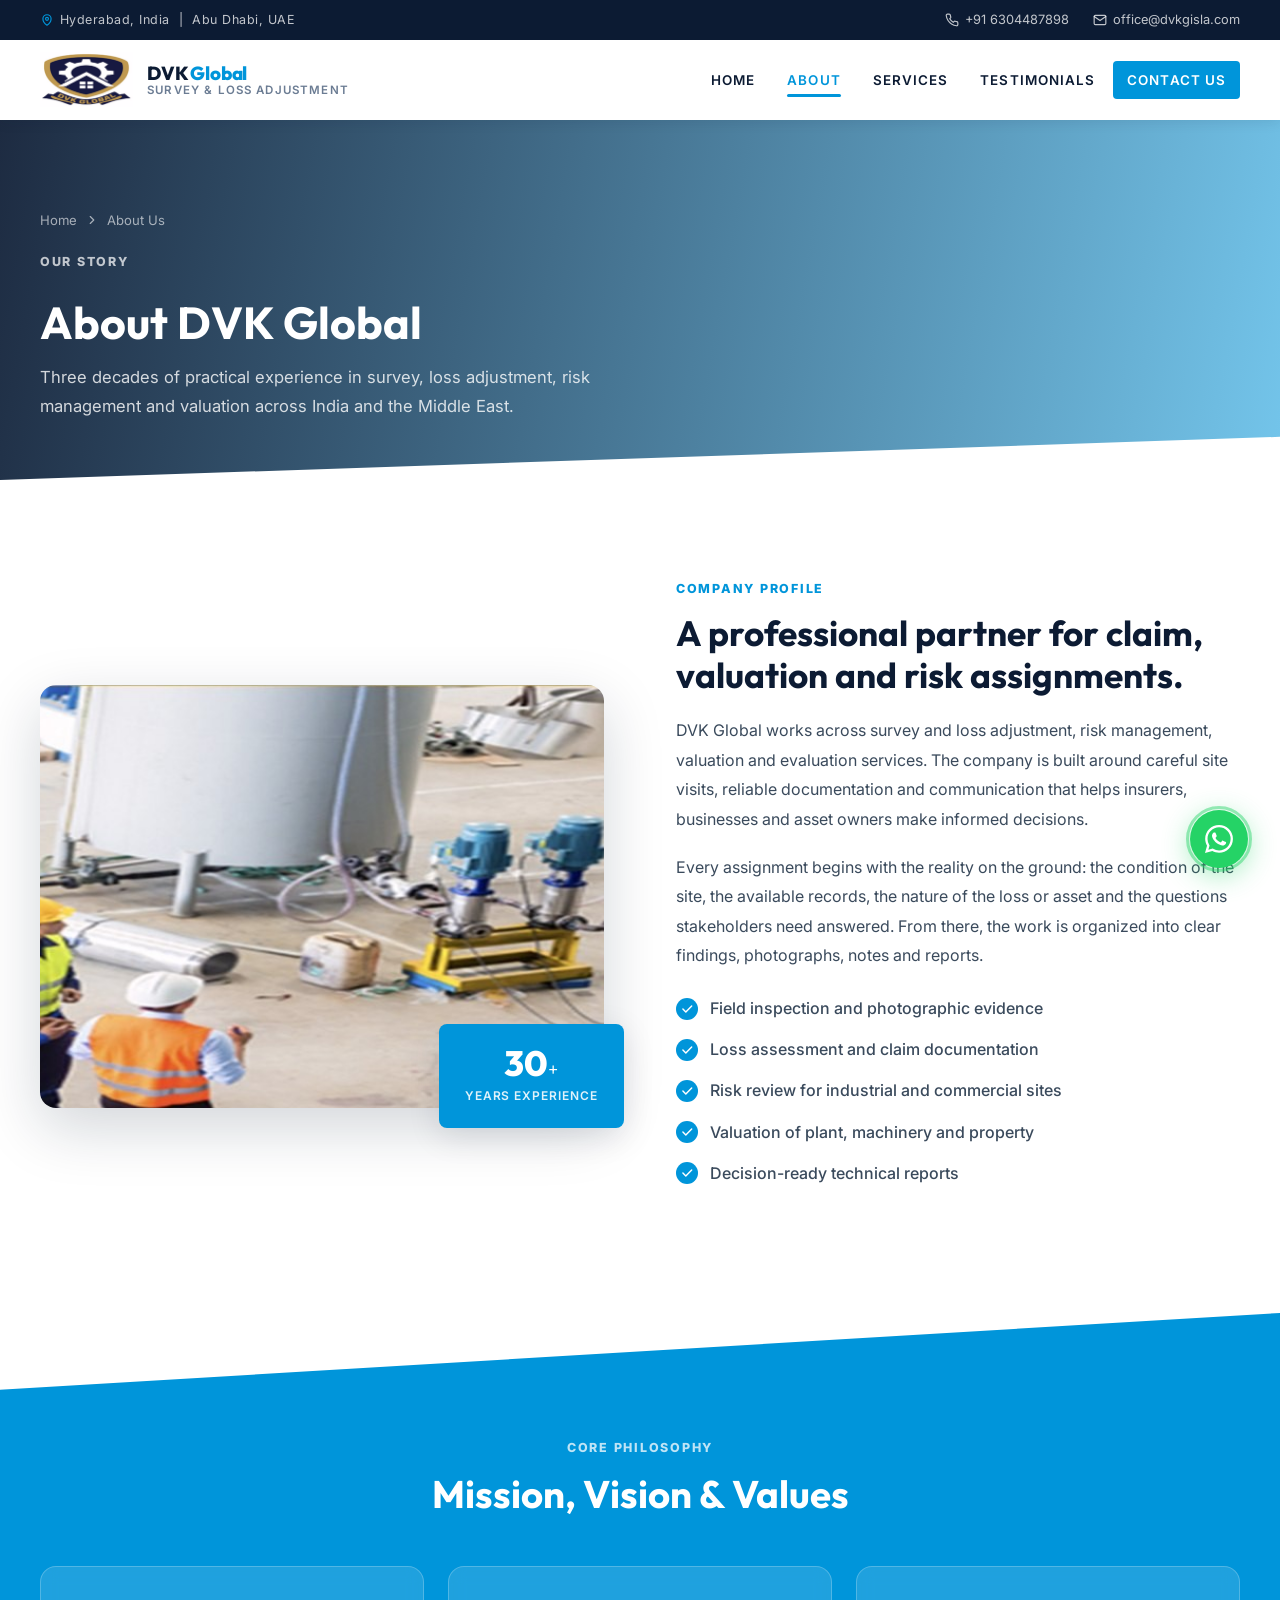
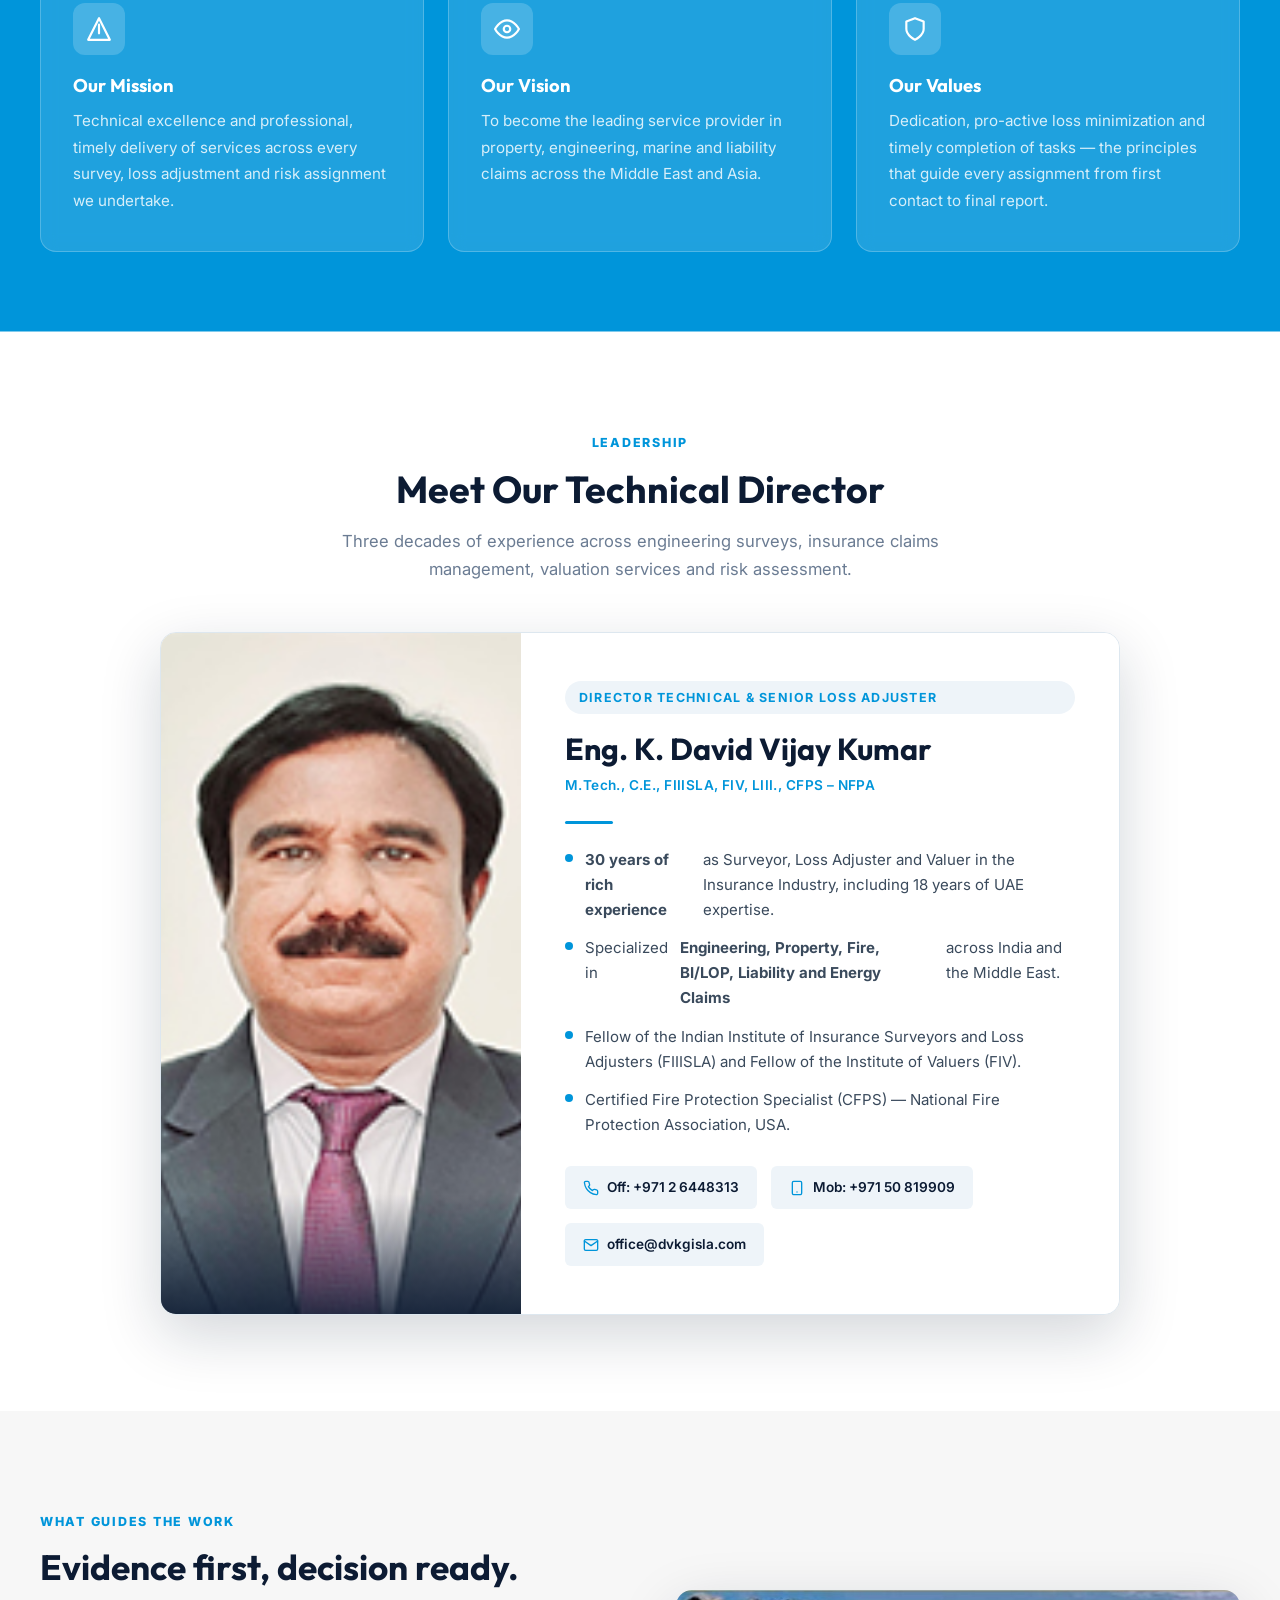
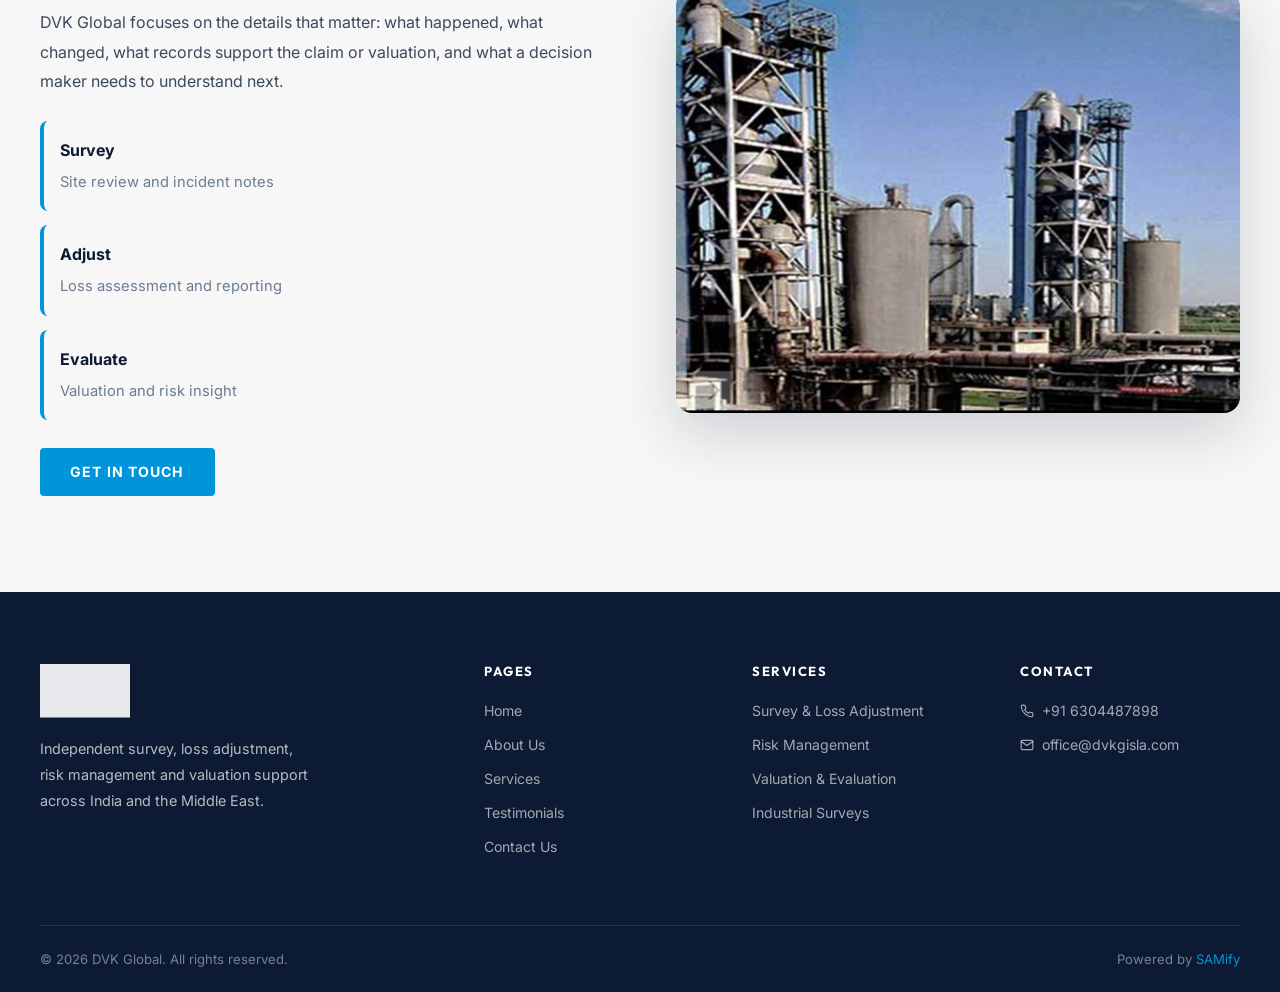
==== commit f91f4653: "Changed to larens theme" ====
--- a/about.html
+++ b/about.html
@@ -3,250 +3,251 @@
 <head>
     <meta charset="UTF-8">
     <meta name="viewport" content="width=device-width, initial-scale=1.0">
-    <meta name="description" content="Learn about DVK Global, a survey, loss adjustment, risk management and valuation services company.">
+    <meta name="description" content="Learn about DVK Global — our company profile, mission, vision, values and our technical director Eng. K. David Vijay Kumar.">
     <title>About Us | DVK Global</title>
     <link rel="icon" href="assets/images/logo.png">
     <link rel="stylesheet" href="css/styles.css">
 </head>
-<body data-page="about">
-    <header class="site-header">
-        <div class="contact-strip">
-            <div class="container strip-inner">
-                <span class="strip-mark" aria-hidden="true"></span>
-                <a href="tel:+916304487898">Telephone: +91 6304487898</a>
-                <a href="tel:+919440945805">+91 9440945805</a>
-                <a href="mailto:office@dvkgisla.com">E mail: office@dvkgisla.com</a>
-            </div>
-        </div>
-        <div class="container nav-shell">
-            <a class="brand" href="index.html" aria-label="DVK Global home">
-                <img src="assets/images/logo.png" alt="DVK Global logo">
-                <span>
-                    <strong>DVK Global</strong>
-                    <small>Survey & Loss Adjustment</small>
-                </span>
-            </a>
-            <button class="menu-toggle" type="button" aria-label="Open navigation" aria-expanded="false">
-                <span></span>
-                <span></span>
-                <span></span>
-            </button>
-            <nav class="main-nav" aria-label="Primary navigation">
-                <a href="index.html" data-nav="home">Home</a>
-                <a href="about.html" data-nav="about">About Us</a>
-                <a href="services.html" data-nav="services">Services</a>
-                <a href="testimonials.html" data-nav="testimonials">Testimonials</a>
-                <a href="contact.html" data-nav="contact">Contact Us</a>
-            </nav>
-        </div>
-    </header>
-
-    <main>
-        <section class="page-hero" style="--hero-img: url('../assets/images/risk-management.jpg');">
-            <div class="container page-hero-content">
-                <p class="eyebrow">About DVK Global</p>
-                <h1>Field-led survey, loss adjustment and risk advisory.</h1>
-                <p>We help clients understand incidents, assets and operational exposures with clear documentation and practical reporting.</p>
-            </div>
-        </section>
-
-        <section class="section">
-            <div class="container split-grid align-start">
-                <div>
-                    <p class="section-kicker">Company profile</p>
-                    <h2>A professional partner for claim, valuation and risk assignments.</h2>
-                </div>
-                <div class="copy-block">
-                    <p>DVK Global works across survey and loss adjustment, risk management, valuation and evaluation services. The company is built around careful site visits, reliable documentation and communication that helps insurers, businesses and asset owners make informed decisions.</p>
-                    <p>Every assignment begins with the reality on the ground: the condition of the site, the available records, the nature of the loss or asset and the questions stakeholders need answered. From there, the work is organized into clear findings, photographs, notes and reports.</p>
-                </div>
-            </div>
-        </section>
-
-        <section class="section muted-section">
-            <div class="container values-grid">
-                <article>
-                    <span class="value-number">01</span>
-                    <h3>Independent thinking</h3>
-                    <p>Observations and reports are shaped by evidence, not assumption.</p>
-                </article>
-                <article>
-                    <span class="value-number">02</span>
-                    <h3>Clear documentation</h3>
-                    <p>Photos, records and site notes are organized so the file remains useful after the visit.</p>
-                </article>
-                <article>
-                    <span class="value-number">03</span>
-                    <h3>Responsive coordination</h3>
-                    <p>Communication stays practical, timely and focused on the assignment outcome.</p>
-                </article>
-                <article>
-                    <span class="value-number">04</span>
-                    <h3>Industrial awareness</h3>
-                    <p>Assignments are approached with respect for plant operations, machinery and property conditions.</p>
-                </article>
-            </div>
-        </section>
-
-        <section class="section image-copy-section">
-            <div class="container image-copy-grid">
-                <img src="assets/images/valuation-services.jpg" alt="Industrial machinery and plant equipment">
-                <div>
-                    <p class="section-kicker">What guides the work</p>
-                    <h2>Evidence first, decision ready.</h2>
-                    <p>DVK Global focuses on the details that matter: what happened, what changed, what records support the claim or valuation, and what a decision maker needs to understand next.</p>
-                    <div class="mini-stats" aria-label="DVK Global service strengths">
-                        <span><strong>Survey</strong> Site review and incident notes</span>
-                        <span><strong>Adjust</strong> Loss assessment and reporting</span>
-                        <span><strong>Evaluate</strong> Valuation and risk insight</span>
+<body>
+
+<!-- HEADER -->
+<header class="site-header" id="siteHeader">
+    <div class="utility-bar">
+        <div class="container utility-inner">
+            <div class="utility-left">
+                <svg viewBox="0 0 24 24"><path d="M12 21s7-4.35 7-11a7 7 0 1 0-14 0c0 6.65 7 11 7 11Z"/><circle cx="12" cy="10" r="2.5"/></svg>
+                Hyderabad, India &nbsp;|&nbsp; Abu Dhabi, UAE
+            </div>
+            <div class="utility-links">
+                <a href="tel:+916304487898">
+                    <svg viewBox="0 0 24 24"><path d="M22 16.92v3a2 2 0 0 1-2.18 2 19.86 19.86 0 0 1-8.63-3.07 19.5 19.5 0 0 1-6-6A19.86 19.86 0 0 1 2.12 4.18 2 2 0 0 1 4.11 2h3a2 2 0 0 1 2 1.72 12.84 12.84 0 0 0 .7 2.81 2 2 0 0 1-.45 2.11L8.09 9.91a16 16 0 0 0 6 6l1.27-1.27a2 2 0 0 1 2.11-.45 12.84 12.84 0 0 0 2.81.7A2 2 0 0 1 22 16.92Z"/></svg>
+                    +91 6304487898
+                </a>
+                <a href="mailto:office@dvkgisla.com">
+                    <svg viewBox="0 0 24 24"><path d="M4 4h16a2 2 0 0 1 2 2v12a2 2 0 0 1-2 2H4a2 2 0 0 1-2-2V6a2 2 0 0 1 2-2Z"/><path d="m22 6-10 7L2 6"/></svg>
+                    office@dvkgisla.com
+                </a>
+            </div>
+        </div>
+    </div>
+    <div class="container nav-bar">
+        <a class="brand" href="index.html" aria-label="DVK Global home">
+            <img class="brand-logo" src="assets/images/logo.png" alt="DVK Global logo">
+            <div class="brand-text">
+                <span class="brand-name">DVK <span>Global</span></span>
+                <span class="brand-tagline">Survey &amp; Loss Adjustment</span>
+            </div>
+        </a>
+        <button class="menu-toggle" id="menuToggle" type="button" aria-label="Open navigation" aria-expanded="false">
+            <span></span><span></span><span></span>
+        </button>
+        <nav class="main-nav" id="mainNav" aria-label="Primary navigation">
+            <a href="index.html">Home</a>
+            <a href="about.html" class="is-active">About</a>
+            <a href="services.html">Services</a>
+            <a href="testimonials.html">Testimonials</a>
+            <a href="contact.html" class="nav-cta">Contact Us</a>
+        </nav>
+    </div>
+</header>
+
+
+<!-- PAGE HERO -->
+<section class="page-hero" style="--hero-img: url('assets/images/industrial-audit.jpg');">
+    <div class="container page-hero-content">
+        <div class="breadcrumb">
+            <a href="index.html">Home</a>
+            <svg viewBox="0 0 24 24"><path d="m9 18 6-6-6-6"/></svg>
+            <span>About Us</span>
+        </div>
+        <span class="kicker">Our Story</span>
+        <h1>About DVK Global</h1>
+        <p>Three decades of practical experience in survey, loss adjustment, risk management and valuation across India and the Middle East.</p>
+    </div>
+</section>
+
+
+<!-- ABOUT INTRO -->
+<section class="section scroll-reveal">
+    <div class="container split-grid">
+        <div class="split-img">
+            <img src="assets/images/plant-survey.jpg" alt="DVK Global site survey in progress">
+            <div class="img-badge">
+                <span class="img-badge-num">30<span style="font-size:1.2rem;font-weight:300">+</span></span>
+                <span class="img-badge-label">Years Experience</span>
+            </div>
+        </div>
+        <div class="split-body">
+            <span class="kicker">Company Profile</span>
+            <h2>A professional partner for claim, valuation and risk assignments.</h2>
+            <p>DVK Global works across survey and loss adjustment, risk management, valuation and evaluation services. The company is built around careful site visits, reliable documentation and communication that helps insurers, businesses and asset owners make informed decisions.</p>
+            <p>Every assignment begins with the reality on the ground: the condition of the site, the available records, the nature of the loss or asset and the questions stakeholders need answered. From there, the work is organized into clear findings, photographs, notes and reports.</p>
+            <ul class="check-list">
+                <li>Field inspection and photographic evidence</li>
+                <li>Loss assessment and claim documentation</li>
+                <li>Risk review for industrial and commercial sites</li>
+                <li>Valuation of plant, machinery and property</li>
+                <li>Decision-ready technical reports</li>
+            </ul>
+        </div>
+    </div>
+</section>
+
+
+<!-- MISSION / VISION / VALUES -->
+<section class="blue-band">
+    <div class="container">
+        <div style="text-align:center;">
+            <span class="kicker">Core Philosophy</span>
+            <h2>Mission, Vision &amp; Values</h2>
+        </div>
+        <div class="values-grid stagger-children">
+            <article class="glass-card">
+                <div class="glass-card-icon">
+                    <svg viewBox="0 0 24 24"><path d="M12 2L2 22h20L12 2z"/><path d="M12 8v8"/></svg>
+                </div>
+                <h3>Our Mission</h3>
+                <p>Technical excellence and professional, timely delivery of services across every survey, loss adjustment and risk assignment we undertake.</p>
+            </article>
+            <article class="glass-card">
+                <div class="glass-card-icon">
+                    <svg viewBox="0 0 24 24"><path d="M1 12s4-8 11-8 11 8 11 8-4 8-11 8-11-8-11-8z"/><circle cx="12" cy="12" r="3"/></svg>
+                </div>
+                <h3>Our Vision</h3>
+                <p>To become the leading service provider in property, engineering, marine and liability claims across the Middle East and Asia.</p>
+            </article>
+            <article class="glass-card">
+                <div class="glass-card-icon">
+                    <svg viewBox="0 0 24 24"><path d="M12 22s8-4 8-10V5l-8-3-8 3v7c0 6 8 10 8 10Z"/></svg>
+                </div>
+                <h3>Our Values</h3>
+                <p>Dedication, pro-active loss minimization and timely completion of tasks — the principles that guide every assignment from first contact to final report.</p>
+            </article>
+        </div>
+    </div>
+</section>
+
+
+<!-- DIRECTOR -->
+<section class="section director-section scroll-reveal">
+    <div class="container">
+        <div class="section-head" style="margin-bottom:48px;">
+            <span class="kicker">Leadership</span>
+            <h2>Meet Our Technical Director</h2>
+            <p>Three decades of experience across engineering surveys, insurance claims management, valuation services and risk assessment.</p>
+        </div>
+        <div class="director-card">
+            <div class="director-img">
+                <img src="assets/images/director1.jpg" alt="Eng. K. David Vijay Kumar">
+                <div class="director-img-overlay"></div>
+            </div>
+            <div class="director-body">
+                <span class="director-badge">Director Technical &amp; Senior Loss Adjuster</span>
+                <h3>Eng. K. David Vijay Kumar</h3>
+                <p class="director-quals">M.Tech., C.E., FIIISLA, FIV, LIII., CFPS – NFPA</p>
+                <div class="director-divider"></div>
+                <ul class="director-bullets">
+                    <li><strong>30 years of rich experience</strong> as Surveyor, Loss Adjuster and Valuer in the Insurance Industry, including 18 years of UAE expertise.</li>
+                    <li>Specialized in <strong>Engineering, Property, Fire, BI/LOP, Liability and Energy Claims</strong> across India and the Middle East.</li>
+                    <li>Fellow of the Indian Institute of Insurance Surveyors and Loss Adjusters (FIIISLA) and Fellow of the Institute of Valuers (FIV).</li>
+                    <li>Certified Fire Protection Specialist (CFPS) — National Fire Protection Association, USA.</li>
+                </ul>
+                <div class="director-contacts">
+                    <a href="tel:+97126448313" class="director-contact-link">
+                        <svg viewBox="0 0 24 24"><path d="M22 16.92v3a2 2 0 0 1-2.18 2 19.86 19.86 0 0 1-8.63-3.07 19.5 19.5 0 0 1-6-6A19.86 19.86 0 0 1 2.12 4.18 2 2 0 0 1 4.11 2h3a2 2 0 0 1 2 1.72 12.84 12.84 0 0 0 .7 2.81 2 2 0 0 1-.45 2.11L8.09 9.91a16 16 0 0 0 6 6l1.27-1.27a2 2 0 0 1 2.11-.45 12.84 12.84 0 0 0 2.81.7A2 2 0 0 1 22 16.92Z"/></svg>
+                        Off: +971 2 6448313
+                    </a>
+                    <a href="tel:+97150819909" class="director-contact-link">
+                        <svg viewBox="0 0 24 24"><rect x="5" y="2" width="14" height="20" rx="2" ry="2"/><line x1="12" y1="18" x2="12.01" y2="18"/></svg>
+                        Mob: +971 50 819909
+                    </a>
+                    <a href="mailto:office@dvkgisla.com" class="director-contact-link">
+                        <svg viewBox="0 0 24 24"><path d="M4 4h16a2 2 0 0 1 2 2v12a2 2 0 0 1-2 2H4a2 2 0 0 1-2-2V6a2 2 0 0 1 2-2Z"/><path d="m22 6-10 7L2 6"/></svg>
+                        office@dvkgisla.com
+                    </a>
+                </div>
+            </div>
+        </div>
+    </div>
+</section>
+
+
+<!-- WHAT GUIDES THE WORK -->
+<section class="section services-section scroll-reveal">
+    <div class="container split-grid reverse">
+        <div class="split-img">
+            <img src="assets/images/risk-management.jpg" alt="Risk management field work">
+        </div>
+        <div class="split-body">
+            <span class="kicker">What Guides the Work</span>
+            <h2>Evidence first, decision ready.</h2>
+            <p>DVK Global focuses on the details that matter: what happened, what changed, what records support the claim or valuation, and what a decision maker needs to understand next.</p>
+            <div style="display:grid; gap:14px; margin-top:24px;">
+                <div style="display:flex; gap:14px; align-items:flex-start; padding:16px; background:var(--light); border-radius:var(--radius); border-left:4px solid var(--blue);">
+                    <div>
+                        <strong style="color:var(--ink); display:block; margin-bottom:4px;">Survey</strong>
+                        <span style="color:var(--text-light); font-size:0.92rem;">Site review and incident notes</span>
                     </div>
                 </div>
-            </div>
-        </section>
-
-        <!-- ===========================
-     Leadership Team
-============================ -->
-
-<section id="leadership" class="leadership-team section">
-
-    <div class="container">
-
-        <div class="section-title">
-
-            <span>Our Leadership</span>
-
-            <h2>Meet Our Leadership Team</h2>
-
-            <p>
-                Our leadership team combines decades of experience in industrial
-                surveys, insurance claim management, valuation services and risk
-                assessment, delivering trusted solutions with professionalism
-                and integrity.
-            </p>
-
-        </div>
-
-        <div class="leaders-grid">
-
-            <!-- Leader 1 -->
-
-            <div class="leader-profile">
-
-                <div class="leader-photo">
-
-                    <img src="assets/images/director1.jpg" alt="Managing Director">
-
-                </div>
-
-                <div class="leader-details">
-
-                    <span class="designation">Managing Director</span>
-
-                    <h3>Mr. Director Name</h3>
-
-                    <div class="leader-divider"></div>
-
-                    <p>
-                        Leading DVK Global with over 25 years of expertise in
-                        insurance survey, loss adjustment and industrial risk
-                        management. His leadership has guided numerous successful
-                        assessments across diverse industries.
-                    </p>
-
-                </div>
-
-            </div>
-
-            <!-- Leader 2 -->
-
-            <div class="leader-profile">
-
-                <div class="leader-photo">
-
-                    <img src="assets/images/director2.jpeg" alt="Survey Director">
-
-                </div>
-
-                <div class="leader-details">
-
-                    <span class="designation">Survey Director</span>
-
-                    <h3>Mr. Director Name</h3>
-
-                    <div class="leader-divider"></div>
-
-                    <p>
-                        Specialized in engineering surveys, machinery inspection,
-                        fire investigations and technical reporting. Dedicated to
-                        ensuring every assessment meets the highest professional
-                        standards.
-                    </p>
-
-                </div>
-
-            </div>
-
-            <!-- Leader 3 -->
-
-            <div class="leader-profile">
-
-                <div class="leader-photo">
-
-                    <img src="assets/images/director3.jpeg" alt="Director">
-
-                </div>
-
-                <div class="leader-details">
-
-                    <span class="designation">Director</span>
-
-                    <h3>Mr. Director Name</h3>
-
-                    <div class="leader-divider"></div>
-
-                    <p>
-                        Expert in valuation services, commercial inspections,
-                        industrial audits and client advisory, helping businesses
-                        make informed and confident decisions.
-                    </p>
-
-                </div>
-
-            </div>
-
-        </div>
-
-    </div>
-
-</section>
-    </main>
-
-    <footer class="site-footer">
-        <div class="container footer-grid">
-            <div>
-                <img class="footer-logo" src="assets/images/logo.png" alt="DVK Global logo">
-                <p>Independent survey, loss adjustment, risk management and valuation support.</p>
-            </div>
-            <div>
-                <h2>Pages</h2>
-                <a href="about.html">About Us</a>
-                <a href="services.html">Services</a>
-                <a href="testimonials.html">Testimonials</a>
-                <a href="contact.html">Contact Us</a>
-            </div>
-            <div>
-                <h2>Contact</h2>
-                <a href="tel:+916304487898">+91 6304487898</a>
-                <a href="tel:+919440945805">+91 9440945805</a>
-                <a href="mailto:office@dvkgisla.com">office@dvkgisla.com</a>
-            </div>
-        </div>
-        <div class="container footer-bottom">
-            <span>© <span data-year></span> DVK Global. All rights reserved.</span>
-        </div>
-    </footer>
-
-    <script src="js/main.js"></script>
+                <div style="display:flex; gap:14px; align-items:flex-start; padding:16px; background:var(--light); border-radius:var(--radius); border-left:4px solid var(--blue);">
+                    <div>
+                        <strong style="color:var(--ink); display:block; margin-bottom:4px;">Adjust</strong>
+                        <span style="color:var(--text-light); font-size:0.92rem;">Loss assessment and reporting</span>
+                    </div>
+                </div>
+                <div style="display:flex; gap:14px; align-items:flex-start; padding:16px; background:var(--light); border-radius:var(--radius); border-left:4px solid var(--blue);">
+                    <div>
+                        <strong style="color:var(--ink); display:block; margin-bottom:4px;">Evaluate</strong>
+                        <span style="color:var(--text-light); font-size:0.92rem;">Valuation and risk insight</span>
+                    </div>
+                </div>
+            </div>
+            <a class="btn btn-primary" href="contact.html" style="margin-top:28px;">Get in Touch</a>
+        </div>
+    </div>
+</section>
+
+
+<!-- FOOTER -->
+<footer class="site-footer">
+    <div class="container footer-grid">
+        <div class="footer-brand">
+            <img src="assets/images/logo.png" alt="DVK Global logo">
+            <p>Independent survey, loss adjustment, risk management and valuation support across India and the Middle East.</p>
+        </div>
+        <div class="footer-col">
+            <h4>Pages</h4>
+            <a href="index.html">Home</a>
+            <a href="about.html">About Us</a>
+            <a href="services.html">Services</a>
+            <a href="testimonials.html">Testimonials</a>
+            <a href="contact.html">Contact Us</a>
+        </div>
+        <div class="footer-col">
+            <h4>Services</h4>
+            <a href="services.html">Survey &amp; Loss Adjustment</a>
+            <a href="services.html">Risk Management</a>
+            <a href="services.html">Valuation &amp; Evaluation</a>
+            <a href="services.html">Industrial Surveys</a>
+        </div>
+        <div class="footer-col">
+            <h4>Contact</h4>
+            <a href="tel:+916304487898"><svg viewBox="0 0 24 24"><path d="M22 16.92v3a2 2 0 0 1-2.18 2 19.86 19.86 0 0 1-8.63-3.07 19.5 19.5 0 0 1-6-6A19.86 19.86 0 0 1 2.12 4.18 2 2 0 0 1 4.11 2h3a2 2 0 0 1 2 1.72 12.84 12.84 0 0 0 .7 2.81 2 2 0 0 1-.45 2.11L8.09 9.91a16 16 0 0 0 6 6l1.27-1.27a2 2 0 0 1 2.11-.45 12.84 12.84 0 0 0 2.81.7A2 2 0 0 1 22 16.92Z"/></svg>+91 6304487898</a>
+            <a href="mailto:office@dvkgisla.com"><svg viewBox="0 0 24 24"><path d="M4 4h16a2 2 0 0 1 2 2v12a2 2 0 0 1-2 2H4a2 2 0 0 1-2-2V6a2 2 0 0 1 2-2Z"/><path d="m22 6-10 7L2 6"/></svg>office@dvkgisla.com</a>
+        </div>
+    </div>
+    <div class="container footer-bottom">
+        <span>© <span data-year></span> DVK Global. All rights reserved.</span>
+        <span>Powered by <a href="#" rel="noopener">SAMify</a></span>
+    </div>
+</footer>
+
+<a href="https://wa.me/916304487898" class="floating-whatsapp" target="_blank" rel="noreferrer" aria-label="WhatsApp">
+    <div class="whatsapp-pulse"></div>
+    <span class="whatsapp-tooltip">Chat on WhatsApp</span>
+    <svg viewBox="0 0 24 24"><path d="M17.472 14.382c-.297-.149-1.758-.867-2.03-.967-.273-.099-.471-.148-.67.15-.197.297-.767.966-.94 1.164-.173.199-.347.223-.644.075-.297-.15-1.255-.463-2.39-1.475-.883-.788-1.48-1.761-1.653-2.059-.173-.297-.018-.458.13-.606.134-.133.298-.347.446-.52.149-.174.198-.298.298-.497.099-.198.05-.371-.025-.52-.075-.149-.669-1.612-.916-2.207-.242-.579-.487-.5-.669-.51-.173-.008-.371-.01-.57-.01-.198 0-.52.074-.792.372-.272.297-1.04 1.016-1.04 2.479 0 1.462 1.065 2.875 1.213 3.074.149.198 2.096 3.2 5.077 4.487.709.306 1.262.489 1.694.625.712.227 1.36.195 1.871.118.571-.085 1.758-.719 2.006-1.413.248-.694.248-1.289.173-1.413-.074-.124-.272-.198-.57-.347m-5.421 7.403h-.004a9.87 9.87 0 0 1-5.031-1.378l-.361-.214-3.741.982.998-3.648-.235-.374a9.86 9.86 0 0 1-1.51-5.26c.001-5.45 4.436-9.884 9.888-9.884 2.64 0 5.122 1.03 6.988 2.898a9.825 9.825 0 0 1 2.893 6.994c-.003 5.45-4.437 9.884-9.885 9.884m8.413-18.297A11.815 11.815 0 0 0 12.05 0C5.495 0 .16 5.335.157 11.892c0 2.096.547 4.142 1.588 5.945L0 24l6.335-1.662c1.746.953 3.71 1.458 5.704 1.459h.005c6.554 0 11.89-5.335 11.893-11.893a11.821 11.821 0 0 0-3.48-8.413z" fill="currentColor" stroke="none"/></svg>
+</a>
+
+<script src="js/main.js"></script>
 </body>
 </html>
--- a/css/styles.css
+++ b/css/styles.css
@@ -1,1571 +1,1975 @@
+/* ============================================================
+   DVK GLOBAL — McLarens-style Design System
+   Colors: #0095da (blue), #0c1b33 (navy), #f7f7f7 (light), #fff
+   ============================================================ */
+@import url('https://fonts.googleapis.com/css2?family=Inter:wght@300;400;500;600;700;800&family=Outfit:wght@300;400;600;700;800&display=swap');
+
 :root {
-    --navy: #11172f;
-    --navy-2: #182342;
-    --ink: #172032;
-    --text: #445064;
-    --muted: #69758a;
-    --line: #dfe5ee;
-    --soft: #f5f7fa;
-    --white: #ffffff;
-    --gold: #c99a38;
-    --gold-2: #e5c46a;
-    --teal: #14766f;
-    --shadow: 0 18px 40px rgba(17, 23, 47, 0.12);
-    --radius: 8px;
-}
-
-* {
-    box-sizing: border-box;
-}
-
-html {
-    scroll-behavior: smooth;
-}
+    --blue:         #0095da;
+    --blue-dark:    #0079b8;
+    --blue-deeper:  #0062a0;
+    --navy:         #0c1b33;
+    --navy-2:       #122040;
+    --white:        #ffffff;
+    --light:        #f7f7f7;
+    --light-2:      #eef4f9;
+    --border:       #dde7ef;
+    --text:         #3a4a5c;
+    --text-light:   #6b7c93;
+    --ink:          #0c1b33;
+    --gold:         #e8a020;
+    --shadow-sm:    0 2px 10px rgba(0,149,218,0.10);
+    --shadow:       0 8px 32px rgba(12,27,51,0.12);
+    --shadow-lg:    0 20px 60px rgba(12,27,51,0.18);
+    --radius:       8px;
+    --radius-lg:    16px;
+    --transition:   0.28s cubic-bezier(0.4,0,0.2,1);
+}
+
+/* ── Reset & Base ── */
+*, *::before, *::after { box-sizing: border-box; margin: 0; padding: 0; }
+
+html { scroll-behavior: smooth; font-size: 16px; }
 
 body {
-    margin: 0;
+    font-family: 'Inter', sans-serif;
     color: var(--text);
     background: var(--white);
-    font-family: Arial, Helvetica, sans-serif;
-    line-height: 1.6;
-    letter-spacing: 0;
-}
-
-body.nav-open {
-    overflow: hidden;
-}
-
-img {
-    display: block;
-    max-width: 100%;
-}
-
-a {
-    color: inherit;
-    text-decoration: none;
-}
-
-button,
-input,
-select,
-textarea {
-    font: inherit;
-}
-
-button {
-    cursor: pointer;
-}
-
+    line-height: 1.7;
+    -webkit-font-smoothing: antialiased;
+}
+
+h1, h2, h3, h4, h5, h6 {
+    font-family: 'Outfit', sans-serif;
+    color: var(--ink);
+    line-height: 1.18;
+    font-weight: 700;
+}
+
+img { display: block; max-width: 100%; }
+a { color: inherit; text-decoration: none; }
+button, input, select, textarea { font: inherit; }
+button { cursor: pointer; border: none; background: none; }
 svg {
-    width: 1em;
-    height: 1em;
-    fill: none;
-    stroke: currentColor;
-    stroke-linecap: round;
-    stroke-linejoin: round;
-    stroke-width: 2;
-}
-
-:focus-visible {
-    outline: 3px solid rgba(201, 154, 56, 0.45);
-    outline-offset: 3px;
-}
-
+    width: 1em; height: 1em;
+    fill: none; stroke: currentColor;
+    stroke-linecap: round; stroke-linejoin: round; stroke-width: 2;
+}
+:focus-visible { outline: 3px solid rgba(0,149,218,0.45); outline-offset: 3px; }
+
+/* ── Layout ── */
 .container {
-    width: min(1180px, calc(100% - 40px));
+    width: min(1200px, calc(100% - 48px));
     margin: 0 auto;
 }
 
+.section { padding: 96px 0; }
+.section-sm { padding: 64px 0; }
+
+/* ── Kicker / Label ── */
+.kicker {
+    display: inline-block;
+    margin-bottom: 14px;
+    color: var(--blue);
+    font-size: 0.78rem;
+    font-weight: 800;
+    text-transform: uppercase;
+    letter-spacing: 0.14em;
+}
+
+/* ── Buttons ── */
+.btn {
+    display: inline-flex;
+    align-items: center;
+    justify-content: center;
+    gap: 8px;
+    min-height: 48px;
+    padding: 0 28px;
+    border: 2px solid transparent;
+    border-radius: 4px;
+    font-weight: 700;
+    font-size: 0.88rem;
+    text-transform: uppercase;
+    letter-spacing: 0.08em;
+    transition: background var(--transition), border-color var(--transition),
+                color var(--transition), transform var(--transition), box-shadow var(--transition);
+    white-space: nowrap;
+}
+
+.btn:hover { transform: translateY(-2px); box-shadow: var(--shadow); }
+
+.btn-primary {
+    background: var(--blue);
+    border-color: var(--blue);
+    color: #fff;
+}
+.btn-primary:hover {
+    background: var(--blue-dark);
+    border-color: var(--blue-dark);
+    color: #fff;
+}
+
+.btn-outline {
+    background: transparent;
+    border-color: #fff;
+    color: #fff;
+}
+.btn-outline:hover {
+    background: #fff;
+    color: var(--blue);
+}
+
+.btn-white {
+    background: #fff;
+    border-color: #fff;
+    color: var(--blue);
+}
+.btn-white:hover {
+    background: var(--light);
+    border-color: var(--light);
+    color: var(--blue-dark);
+}
+
+.btn-ghost {
+    background: transparent;
+    border-color: var(--blue);
+    color: var(--blue);
+}
+.btn-ghost:hover {
+    background: var(--blue);
+    color: #fff;
+}
+
+/* ============================================================
+   HEADER / NAV
+   ============================================================ */
 .site-header {
     position: sticky;
     top: 0;
-    z-index: 50;
+    z-index: 100;
     background: var(--white);
-    box-shadow: 0 1px 0 rgba(17, 23, 47, 0.08);
-}
-
-.contact-strip {
-    color: var(--white);
+    box-shadow: 0 2px 12px rgba(12,27,51,0.10);
+    transition: box-shadow 0.3s ease;
+}
+
+.site-header.scrolled {
+    box-shadow: 0 4px 24px rgba(12,27,51,0.15);
+}
+
+/* Top utility bar */
+.utility-bar {
     background: var(--navy);
-    font-size: 0.92rem;
-}
-
-.strip-inner {
-    display: flex;
-    align-items: center;
-    justify-content: flex-end;
-    min-height: 42px;
-    gap: 18px;
-}
-
-.strip-inner a {
-    transition: color 0.2s ease;
-}
-
-.strip-inner a:hover {
-    color: var(--gold-2);
-}
-
-.strip-mark {
-    width: 56px;
-    align-self: stretch;
-    background:
-        linear-gradient(135deg, rgba(255, 255, 255, 0.14), transparent 55%),
-        linear-gradient(135deg, var(--gold), #8d671f);
-}
-
-.nav-shell {
-    position: relative;
+    color: rgba(255,255,255,0.75);
+    font-size: 0.82rem;
+    padding: 0;
+}
+
+.utility-inner {
     display: flex;
     align-items: center;
     justify-content: space-between;
-    min-height: 112px;
+    min-height: 40px;
+    gap: 16px;
+}
+
+.utility-left {
+    display: flex;
+    align-items: center;
+    gap: 6px;
+    font-size: 0.78rem;
+    letter-spacing: 0.04em;
+}
+
+.utility-left svg { width: 14px; height: 14px; color: var(--blue); }
+
+.utility-links {
+    display: flex;
+    align-items: center;
+    gap: 24px;
+}
+
+.utility-links a {
+    display: flex;
+    align-items: center;
+    gap: 6px;
+    color: rgba(255,255,255,0.75);
+    font-size: 0.8rem;
+    transition: color 0.2s;
+}
+.utility-links a:hover { color: var(--blue); }
+.utility-links a svg { width: 14px; height: 14px; }
+
+/* Main nav bar */
+.nav-bar {
+    display: flex;
+    align-items: center;
+    justify-content: space-between;
+    min-height: 80px;
     gap: 28px;
 }
 
 .brand {
     display: inline-flex;
     align-items: center;
-    gap: 16px;
+    gap: 14px;
+    flex-shrink: 0;
+}
+
+.brand-logo {
+    height: 56px;
+    width: auto;
+    object-fit: contain;
+}
+
+.brand-text { line-height: 1.2; }
+
+.brand-name {
+    display: block;
+    font-family: 'Outfit', sans-serif;
+    font-weight: 800;
+    font-size: 1.18rem;
     color: var(--navy);
-}
-
-.brand img {
-    width: 118px;
-    height: 72px;
-    object-fit: contain;
-}
-
-.brand strong,
-.brand small {
+    letter-spacing: -0.01em;
+}
+
+.brand-name span { color: var(--blue); }
+
+.brand-tagline {
     display: block;
-}
-
-.brand strong {
+    font-size: 0.72rem;
+    color: var(--text-light);
+    text-transform: uppercase;
+    letter-spacing: 0.10em;
+    font-weight: 600;
+}
+
+/* Nav links */
+.main-nav {
+    display: flex;
+    align-items: center;
+    gap: 4px;
+}
+
+.main-nav a {
+    position: relative;
+    padding: 8px 14px;
     color: var(--navy);
-    font-size: 1.05rem;
-}
-
-.brand small {
-    color: var(--gold);
-    font-size: 0.78rem;
+    font-size: 0.84rem;
+    font-weight: 600;
     text-transform: uppercase;
-}
-
-.main-nav {
-    display: flex;
-    align-items: center;
-    gap: 32px;
+    letter-spacing: 0.08em;
+    border-radius: 4px;
+    transition: color var(--transition), background var(--transition);
+}
+
+.main-nav a::after {
+    content: '';
+    position: absolute;
+    bottom: 2px; left: 14px; right: 14px;
+    height: 3px;
+    background: var(--blue);
+    border-radius: 2px;
+    transform: scaleX(0);
+    transition: transform var(--transition);
+}
+
+.main-nav a:hover { color: var(--blue); }
+.main-nav a:hover::after,
+.main-nav a.is-active::after { transform: scaleX(1); }
+.main-nav a.is-active { color: var(--blue); }
+
+.nav-cta {
+    background: var(--blue);
+    color: #fff !important;
+    padding: 8px 20px;
+    border-radius: 4px;
+}
+.nav-cta:hover {
+    background: var(--blue-dark) !important;
+    color: #fff !important;
+}
+.nav-cta::after { display: none !important; }
+
+/* Hamburger */
+.menu-toggle {
+    display: none;
+    flex-direction: column;
+    justify-content: center;
+    gap: 5px;
+    width: 44px;
+    height: 44px;
+    border: 2px solid var(--border);
+    border-radius: 6px;
+    background: transparent;
     color: var(--navy);
+    padding: 8px;
+}
+.menu-toggle span {
+    display: block;
+    width: 100%;
+    height: 2px;
+    background: currentColor;
+    border-radius: 2px;
+    transition: transform 0.3s, opacity 0.3s;
+}
+
+/* ============================================================
+   HERO — McLarens style with sky-blue diagonal shapes
+   ============================================================ */
+.home-hero {
+    position: relative;
+    min-height: 680px;
+    overflow: hidden;
+    background: var(--navy);
+    display: flex;
+}
+
+/* Left "Find an Expert" side strip — like McLarens */
+.hero-side-strip {
+    position: absolute;
+    left: 0;
+    top: 0;
+    bottom: 0;
+    width: 48px;
+    background: var(--navy);
+    z-index: 10;
+    display: flex;
+    align-items: center;
+    justify-content: center;
+    flex-direction: column;
+    gap: 18px;
+}
+
+.hero-side-text {
+    writing-mode: vertical-rl;
+    text-orientation: mixed;
+    transform: rotate(180deg);
+    color: rgba(255,255,255,0.65);
+    font-size: 0.70rem;
     font-weight: 700;
     text-transform: uppercase;
-}
-
-.main-nav a {
-    position: relative;
-    padding: 10px 0;
-    transition: color 0.2s ease;
-}
-
-.main-nav a::after {
-    position: absolute;
-    right: 0;
-    bottom: 0;
-    left: 0;
-    height: 3px;
-    content: "";
-    background: var(--gold);
-    transform: scaleX(0);
-    transform-origin: center;
-    transition: transform 0.2s ease;
-}
-
-.main-nav a:hover,
-.main-nav a.is-active {
-    color: var(--gold);
-}
-
-.main-nav a:hover::after,
-.main-nav a.is-active::after {
-    transform: scaleX(1);
-}
-
-.menu-toggle {
-    display: none;
-    width: 44px;
-    height: 44px;
-    align-items: center;
-    justify-content: center;
-    flex-direction: column;
-    gap: 6px;
-    border: 1px solid var(--line);
-    border-radius: 6px;
-    color: var(--navy);
-    background: var(--white);
-}
-
-.menu-toggle span {
-    width: 22px;
-    height: 2px;
-    background: currentColor;
-}
-
-.home-hero {
-    position: relative;
-    min-height: 670px;
-    overflow: hidden;
-    color: var(--white);
-    background: var(--navy);
+    letter-spacing: 0.18em;
+    white-space: nowrap;
+    cursor: pointer;
+    transition: color var(--transition);
+}
+.hero-side-text:hover { color: var(--blue); }
+
+.hero-side-icon {
+    width: 20px;
+    height: 20px;
+    color: rgba(255,255,255,0.45);
 }
 
 .hero-slide {
     position: absolute;
     inset: 0;
-    display: grid;
-    align-items: center;
-    padding: 86px 0;
+    left: 48px; /* offset for side strip */
+    display: flex;
+    align-items: center;
+    padding: 0;
+    background-size: cover;
+    background-position: center right;
+    background-image: var(--bg);
+    opacity: 0;
     visibility: hidden;
-    opacity: 0;
-    background-image:
-        linear-gradient(90deg, rgba(17, 23, 47, 0.92), rgba(17, 23, 47, 0.62) 45%, rgba(17, 23, 47, 0.2)),
-        var(--bg);
+    transition: opacity 0.75s ease, visibility 0.75s ease;
+    overflow: hidden;
+}
+
+.hero-slide.is-active { opacity: 1; visibility: visible; }
+
+/* ── Sky-blue diagonal shape overlays (McLarens signature) ── */
+.hero-slide::before,
+.hero-slide::after {
+    content: '';
+    position: absolute;
+    inset: 0;
+    z-index: 1;
+    pointer-events: none;
+}
+
+/* Primary large sky-blue shape */
+.hero-slide::before {
+    background: rgba(100, 185, 235, 0.72);
+    clip-path: polygon(0 0, 58% 0, 36% 100%, 0 100%);
+}
+
+/* Secondary deeper-blue angled shape (creates depth) */
+.hero-slide::after {
+    background: rgba(10, 80, 150, 0.78);
+    clip-path: polygon(0 0, 38% 0, 20% 100%, 0 100%);
+}
+
+/* ── McLarens-style hero text layout ── */
+.hero-text-layout {
+    position: relative;
+    z-index: 5;
+    display: flex;
+    align-items: center;
+    gap: 0;
+    padding: 0 60px;
+    width: 100%;
+    max-width: 860px;
+}
+
+.hero-keyword {
+    font-family: 'Outfit', sans-serif;
+    font-size: clamp(3rem, 6vw, 5.2rem);
+    font-weight: 300;
+    color: #fff;
+    line-height: 1;
+    letter-spacing: -0.02em;
+    white-space: nowrap;
+    flex-shrink: 0;
+}
+
+.hero-vline {
+    width: 2px;
+    height: 70px;
+    background: rgba(255,255,255,0.55);
+    margin: 0 36px;
+    flex-shrink: 0;
+}
+
+/* .hero-subtitle-block {} */
+
+.hero-eyebrow {
+    display: block;
+    margin-bottom: 10px;
+    color: rgba(255,255,255,0.70);
+    font-size: 0.74rem;
+    font-weight: 700;
+    text-transform: uppercase;
+    letter-spacing: 0.14em;
+}
+
+.hero-subtitle {
+    margin: 0 0 28px;
+    color: #fff;
+    font-size: clamp(1.1rem, 2.2vw, 1.55rem);
+    font-weight: 400;
+    line-height: 1.4;
+    max-width: 360px;
+}
+
+.hero-actions {
+    display: flex;
+    flex-wrap: wrap;
+    gap: 14px;
+}
+
+/* Angled bottom on hero */
+.home-hero::after {
+    content: '';
+    position: absolute;
+    bottom: -2px; left: 0; right: 0;
+    height: 72px;
+    background: var(--white);
+    clip-path: polygon(0 55%, 100% 0%, 100% 100%, 0% 100%);
+    z-index: 8;
+}
+
+/* Hero controls */
+.hero-prev,
+.hero-next {
+    position: absolute;
+    bottom: 88px;
+    z-index: 9;
+    display: grid;
+    place-items: center;
+    width: 42px;
+    height: 42px;
+    border: 1.5px solid rgba(255,255,255,0.40);
+    border-radius: 4px;
+    color: #fff;
+    background: rgba(12,27,51,0.35);
+    backdrop-filter: blur(6px);
+    transition: all var(--transition);
+}
+
+.hero-prev { right: 72px; }
+.hero-next { right: 22px; }
+
+.hero-prev:hover,
+.hero-next:hover {
+    background: var(--blue);
+    border-color: var(--blue);
+}
+
+.hero-prev svg, .hero-next svg { width: 20px; height: 20px; }
+
+.hero-dots {
+    position: absolute;
+    bottom: 98px;
+    left: 80px;
+    z-index: 9;
+    display: flex;
+    gap: 8px;
+    align-items: center;
+}
+
+.hero-dots button {
+    width: 28px;
+    height: 3px;
+    border-radius: 999px;
+    background: rgba(255,255,255,0.35);
+    transition: background var(--transition), width var(--transition);
+}
+
+.hero-dots button.is-active {
+    background: #fff;
+    width: 44px;
+}
+
+/* ============================================================
+   STATS BAR
+   ============================================================ */
+.stats-bar {
+    background: var(--blue);
+    padding: 0;
+    position: relative;
+    z-index: 3;
+}
+
+.stats-inner {
+    display: grid;
+    grid-template-columns: repeat(4, 1fr);
+    gap: 0;
+}
+
+.stat-item {
+    display: flex;
+    flex-direction: column;
+    align-items: center;
+    justify-content: center;
+    padding: 36px 24px;
+    border-right: 1px solid rgba(255,255,255,0.18);
+    text-align: center;
+    position: relative;
+}
+
+.stat-item:last-child { border-right: none; }
+
+.stat-number {
+    font-family: 'Outfit', sans-serif;
+    font-size: 3rem;
+    font-weight: 800;
+    color: #fff;
+    line-height: 1;
+    margin-bottom: 6px;
+    letter-spacing: -0.02em;
+}
+
+.stat-suffix {
+    font-size: 1.5rem;
+    vertical-align: super;
+    font-weight: 300;
+}
+
+.stat-label {
+    color: rgba(255,255,255,0.78);
+    font-size: 0.80rem;
+    font-weight: 600;
+    text-transform: uppercase;
+    letter-spacing: 0.10em;
+}
+/* ===========================================
+   HERO TEXT ANIMATION
+=========================================== */
+
+.hero-keyword{
+    opacity:0;
+    transform:translateX(-80px);
+}
+
+.hero-vline{
+    transform:scaleY(0);
+    transform-origin:top;
+}
+
+.hero-subtitle-block{
+    opacity:0;
+    transform:translateX(70px);
+}
+
+.hero-actions{
+    opacity:0;
+    transform:translateY(30px);
+}
+
+/* When slide becomes active */
+
+.hero-slide.is-active .hero-keyword{
+    animation:heroKeyword .8s cubic-bezier(.22,1,.36,1) forwards;
+}
+
+.hero-slide.is-active .hero-vline{
+    animation:heroLine .6s ease .35s forwards;
+}
+
+.hero-slide.is-active .hero-subtitle-block{
+    animation:heroText .8s cubic-bezier(.22,1,.36,1) .45s forwards;
+}
+
+.hero-slide.is-active .hero-actions{
+    animation:heroButtons .7s ease .9s forwards;
+}
+
+/* Keyframes */
+
+@keyframes heroKeyword{
+
+    from{
+        opacity:0;
+        transform:translateX(-80px);
+    }
+
+    to{
+        opacity:1;
+        transform:translateX(0);
+    }
+
+}
+
+@keyframes heroLine{
+
+    from{
+        transform:scaleY(0);
+    }
+
+    to{
+        transform:scaleY(1);
+    }
+
+}
+
+@keyframes heroText{
+
+    from{
+        opacity:0;
+        transform:translateX(70px);
+    }
+
+    to{
+        opacity:1;
+        transform:translateX(0);
+    }
+
+}
+
+@keyframes heroButtons{
+
+    from{
+        opacity:0;
+        transform:translateY(30px);
+    }
+
+    to{
+        opacity:1;
+        transform:translateY(0);
+    }
+
+}
+.hero-keyword{
+
+    font-size:6rem;
+    font-weight:300;
+    letter-spacing:-2px;
+
+}
+
+.hero-subtitle{
+
+    font-size:2.2rem;
+    line-height:1.25;
+
+}
+
+.hero-eyebrow{
+
+    letter-spacing:.22em;
+    text-transform:uppercase;
+
+}
+
+/* ============================================================
+   ABOUT / PROFILE SECTION
+   ============================================================ */
+.split-grid {
+    display: grid;
+    grid-template-columns: 1fr 1fr;
+    gap: 72px;
+    align-items: center;
+}
+
+.split-grid.reverse .split-img { order: 2; }
+
+.split-img {
+    position: relative;
+}
+
+.split-img img {
+    width: 100%;
+    aspect-ratio: 4/3;
+    object-fit: cover;
+    border-radius: var(--radius-lg);
+    box-shadow: var(--shadow-lg);
+}
+
+/* Blue badge overlay on image */
+.img-badge {
+    position: absolute;
+    bottom: -20px;
+    right: -20px;
+    background: var(--blue);
+    color: #fff;
+    padding: 22px 26px;
+    border-radius: var(--radius);
+    text-align: center;
+    box-shadow: var(--shadow);
+}
+
+.img-badge-num {
+    font-family: 'Outfit', sans-serif;
+    font-size: 2.2rem;
+    font-weight: 800;
+    line-height: 1;
+    display: block;
+}
+
+.img-badge-label {
+    font-size: 0.75rem;
+    font-weight: 600;
+    text-transform: uppercase;
+    letter-spacing: 0.08em;
+    opacity: 0.88;
+    display: block;
+    margin-top: 4px;
+}
+
+.split-body h2 {
+    font-size: 2.2rem;
+    margin-bottom: 20px;
+    color: var(--ink);
+}
+
+.split-body p {
+    color: var(--text);
+    line-height: 1.85;
+    margin-bottom: 18px;
+}
+
+/* Check list */
+.check-list {
+    list-style: none;
+    display: grid;
+    gap: 14px;
+    margin: 24px 0 32px;
+}
+
+.check-list li {
+    display: flex;
+    align-items: center;
+    gap: 12px;
+    color: var(--text);
+    font-weight: 500;
+}
+
+.check-list li::before {
+    content: '';
+    flex-shrink: 0;
+    width: 22px;
+    height: 22px;
+    background: var(--blue);
+    border-radius: 50%;
+    background-image: url("data:image/svg+xml,%3Csvg xmlns='http://www.w3.org/2000/svg' viewBox='0 0 24 24' fill='none' stroke='%23ffffff' stroke-width='2.5' stroke-linecap='round' stroke-linejoin='round'%3E%3Cpath d='m5 12 5 5L20 7'/%3E%3C/svg%3E");
+    background-size: 14px;
     background-repeat: no-repeat;
     background-position: center;
-    background-size: cover;
-    transition: opacity 0.55s ease, visibility 0.55s ease;
-}
-
-.hero-slide.is-active {
-    visibility: visible;
-    opacity: 1;
-}
-
-.hero-content {
+}
+
+/* ============================================================
+   BLUE ANGLED BAND (Mission/Vision/Values)
+   ============================================================ */
+.blue-band {
+    --band-blue: #0095da;
     position: relative;
-    z-index: 2;
+    background: var(--band-blue);
+    color: #fff;
+    padding: 120px 0 80px;
+    overflow: hidden;
+    clip-path: polygon(0 6vw, 100% 0, 100% 100%, 0 100%);
+    margin-top: -2px;
+}
+
+.blue-band .kicker { color: rgba(255,255,255,0.75); }
+
+.blue-band h2 {
+    color: #fff;
+    font-size: 2.4rem;
+    margin-bottom: 48px;
+}
+
+/* Glass card on blue */
+.glass-card {
+    background: rgba(255,255,255,0.12);
+    border: 1px solid rgba(255,255,255,0.22);
+    border-radius: var(--radius-lg);
+    backdrop-filter: blur(8px);
+    padding: 36px 32px;
+    transition: background var(--transition), transform var(--transition);
+}
+
+.glass-card:hover {
+    background: rgba(255,255,255,0.20);
+    transform: translateY(-4px);
+}
+
+.glass-card-icon {
+    width: 52px;
+    height: 52px;
+    background: rgba(255,255,255,0.18);
+    border-radius: 12px;
+    display: grid;
+    place-items: center;
+    margin-bottom: 20px;
+    color: #fff;
+}
+
+.glass-card-icon svg { width: 26px; height: 26px; }
+
+.glass-card h3 {
+    color: #fff;
+    font-size: 1.15rem;
+    margin-bottom: 12px;
+}
+
+.glass-card p {
+    color: rgba(255,255,255,0.82);
+    font-size: 0.95rem;
+    line-height: 1.75;
+    margin: 0;
+}
+
+.values-grid {
+    display: grid;
+    grid-template-columns: repeat(3, 1fr);
+    gap: 24px;
+}
+
+/* ============================================================
+   SERVICES GRID
+   ============================================================ */
+.services-section { background: var(--light); }
+
+.section-head {
+    text-align: center;
     max-width: 680px;
-}
-
-.eyebrow,
-.section-kicker {
-    margin: 0 0 12px;
-    color: var(--gold-2);
-    font-size: 0.82rem;
-    font-weight: 800;
+    margin: 0 auto 56px;
+}
+
+.section-head h2 { font-size: 2.35rem; margin-bottom: 16px; }
+
+.section-head p {
+    color: var(--text-light);
+    font-size: 1.04rem;
+}
+
+.service-grid {
+    display: grid;
+    grid-template-columns: repeat(3, 1fr);
+    gap: 24px;
+}
+
+.service-card {
+    background: var(--white);
+    border: 1px solid var(--border);
+    border-radius: var(--radius-lg);
+    padding: 36px 30px;
+    position: relative;
+    overflow: hidden;
+    transition: transform var(--transition), box-shadow var(--transition), border-color var(--transition);
+}
+
+.service-card::before {
+    content: '';
+    position: absolute;
+    top: 0; left: 0; right: 0;
+    height: 4px;
+    background: linear-gradient(90deg, var(--blue), var(--blue-dark));
+    transform: scaleX(0);
+    transform-origin: left;
+    transition: transform var(--transition);
+}
+
+.service-card:hover {
+    transform: translateY(-6px);
+    box-shadow: var(--shadow-lg);
+    border-color: rgba(0,149,218,0.25);
+}
+
+.service-card:hover::before { transform: scaleX(1); }
+
+.service-icon {
+    width: 60px;
+    height: 60px;
+    background: var(--light-2);
+    border-radius: 12px;
+    display: grid;
+    place-items: center;
+    margin-bottom: 22px;
+    color: var(--blue);
+    transition: background var(--transition), color var(--transition);
+}
+
+.service-card:hover .service-icon {
+    background: var(--blue);
+    color: #fff;
+}
+
+.service-icon svg { width: 28px; height: 28px; }
+
+.service-card h3 {
+    font-size: 1.13rem;
+    margin-bottom: 12px;
+    color: var(--ink);
+    transition: color var(--transition);
+}
+
+.service-card:hover h3 { color: var(--blue); }
+
+.service-card p {
+    color: var(--text-light);
+    font-size: 0.94rem;
+    line-height: 1.75;
+    margin: 0;
+}
+
+/* ============================================================
+   DIRECTOR SECTION
+   ============================================================ */
+.director-section { background: var(--white); }
+
+.director-card {
+    display: grid;
+    grid-template-columns: 360px 1fr;
+    gap: 0;
+    background: var(--white);
+    border-radius: var(--radius-lg);
+    overflow: hidden;
+    box-shadow: var(--shadow-lg);
+    border: 1px solid var(--border);
+    max-width: 960px;
+    margin: 0 auto;
+}
+
+.director-img {
+    position: relative;
+    overflow: hidden;
+}
+
+.director-img img {
+    width: 100%;
+    height: 100%;
+    object-fit: cover;
+    min-height: 440px;
+}
+
+.director-img-overlay {
+    position: absolute;
+    bottom: 0; left: 0; right: 0;
+    height: 120px;
+    background: linear-gradient(to top, rgba(12,27,51,0.85), transparent);
+}
+
+.director-body {
+    padding: 48px 44px;
+    display: flex;
+    flex-direction: column;
+    justify-content: center;
+    background: var(--white);
+}
+
+.director-badge {
+    display: inline-block;
+    background: var(--light-2);
+    color: var(--blue);
+    font-size: 0.78rem;
+    font-weight: 700;
     text-transform: uppercase;
-}
-
-.hero-content h1,
-.hero-content h2,
-.page-hero h1 {
-    margin: 0;
-    color: var(--white);
-    line-height: 1.07;
-}
-
-.hero-content h1,
-.hero-content h2 {
-    max-width: 760px;
-    font-size: 4rem;
-}
-
-.hero-content p:not(.eyebrow),
-.page-hero p:not(.eyebrow) {
-    max-width: 620px;
-    margin: 24px 0 0;
-    color: rgba(255, 255, 255, 0.86);
-    font-size: 1.08rem;
-}
-
-.hero-actions {
+    letter-spacing: 0.10em;
+    padding: 6px 14px;
+    border-radius: 999px;
+    margin-bottom: 18px;
+}
+
+.director-body h3 {
+    font-size: 1.9rem;
+    color: var(--ink);
+    margin-bottom: 6px;
+}
+
+.director-quals {
+    color: var(--blue);
+    font-size: 0.85rem;
+    font-weight: 600;
+    margin-bottom: 24px;
+    letter-spacing: 0.03em;
+}
+
+.director-divider {
+    width: 48px;
+    height: 3px;
+    background: var(--blue);
+    border-radius: 2px;
+    margin-bottom: 24px;
+}
+
+.director-bullets {
+    list-style: none;
+    display: grid;
+    gap: 14px;
+    margin-bottom: 28px;
+}
+
+.director-bullets li {
+    display: flex;
+    gap: 12px;
+    color: var(--text);
+    font-size: 0.94rem;
+    line-height: 1.65;
+}
+
+.director-bullets li::before {
+    content: '';
+    flex-shrink: 0;
+    margin-top: 6px;
+    width: 8px;
+    height: 8px;
+    border-radius: 50%;
+    background: var(--blue);
+}
+
+.director-contacts {
     display: flex;
     flex-wrap: wrap;
     gap: 14px;
+}
+
+.director-contact-link {
+    display: inline-flex;
+    align-items: center;
+    gap: 8px;
+    padding: 10px 18px;
+    background: var(--light-2);
+    border-radius: 6px;
+    color: var(--ink);
+    font-size: 0.85rem;
+    font-weight: 600;
+    transition: background var(--transition), color var(--transition);
+}
+
+.director-contact-link:hover {
+    background: var(--blue);
+    color: #fff;
+}
+
+.director-contact-link svg { width: 16px; height: 16px; color: var(--blue); flex-shrink: 0; }
+.director-contact-link:hover svg { color: #fff; }
+
+/* ============================================================
+   PROCESS STEPS
+   ============================================================ */
+.process-section { background: var(--light); }
+
+.process-grid {
+    display: grid;
+    grid-template-columns: repeat(4, 1fr);
+    gap: 0;
+    border: 1px solid var(--border);
+    border-radius: var(--radius-lg);
+    overflow: hidden;
+    background: var(--border);
+}
+
+.process-step {
+    background: var(--white);
+    padding: 36px 28px;
+    position: relative;
+    transition: background var(--transition);
+}
+
+.process-step:hover { background: var(--light-2); }
+
+.step-number {
+    font-family: 'Outfit', sans-serif;
+    font-size: 3rem;
+    font-weight: 800;
+    color: var(--border);
+    line-height: 1;
+    margin-bottom: 16px;
+    transition: color var(--transition);
+}
+
+.process-step:hover .step-number { color: rgba(0,149,218,0.18); }
+
+.step-label {
+    display: inline-block;
+    color: var(--blue);
+    font-weight: 800;
+    font-size: 0.85rem;
+    text-transform: uppercase;
+    letter-spacing: 0.10em;
+    margin-bottom: 10px;
+}
+
+.process-step h4 {
+    font-size: 1.05rem;
+    margin-bottom: 10px;
+    color: var(--ink);
+}
+
+.process-step p {
+    color: var(--text-light);
+    font-size: 0.90rem;
+    line-height: 1.70;
+    margin: 0;
+}
+
+/* ============================================================
+   INDUSTRIES TAG CLOUD
+   ============================================================ */
+.industries-section {
+    background: var(--navy);
+    position: relative;
+    padding: 80px 0;
+    clip-path: polygon(0 0, 100% 4vw, 100% 100%, 0 100%);
+    margin-top: -2px;
+}
+
+.industries-section .kicker { color: rgba(255,255,255,0.65); }
+
+.industries-section h2 { color: #fff; font-size: 2.2rem; margin-bottom: 12px; }
+
+.industries-section .sub-text {
+    color: rgba(255,255,255,0.65);
+    margin-bottom: 40px;
+    font-size: 1rem;
+}
+
+.tag-cloud {
+    display: flex;
+    flex-wrap: wrap;
+    gap: 12px;
     margin-top: 32px;
 }
 
-.btn {
+.tag-cloud span {
     display: inline-flex;
-    min-height: 46px;
-    align-items: center;
+    align-items: center;
+    height: 44px;
+    padding: 0 20px;
+    border: 1px solid rgba(255,255,255,0.20);
+    border-radius: 999px;
+    color: rgba(255,255,255,0.88);
+    font-size: 0.88rem;
+    font-weight: 500;
+    background: rgba(255,255,255,0.07);
+    transition: background var(--transition), border-color var(--transition);
+}
+
+.tag-cloud span:hover {
+    background: var(--blue);
+    border-color: var(--blue);
+    color: #fff;
+}
+
+/* ============================================================
+   WHY CHOOSE US
+   ============================================================ */
+.why-grid {
+    display: grid;
+    grid-template-columns: repeat(4, 1fr);
+    gap: 24px;
+    margin-top: 52px;
+}
+
+.why-card {
+    padding: 32px 26px;
+    border-top: 3px solid var(--border);
+    transition: border-color var(--transition), transform var(--transition);
+}
+
+.why-card:hover {
+    border-color: var(--blue);
+    transform: translateY(-4px);
+}
+
+.why-num {
+    font-family: 'Outfit', sans-serif;
+    font-size: 2.8rem;
+    font-weight: 800;
+    color: var(--border);
+    line-height: 1;
+    margin-bottom: 16px;
+    transition: color var(--transition);
+}
+
+.why-card:hover .why-num { color: rgba(0,149,218,0.22); }
+
+.why-card h3 {
+    font-size: 1.05rem;
+    color: var(--ink);
+    margin-bottom: 10px;
+}
+
+.why-card p {
+    color: var(--text-light);
+    font-size: 0.92rem;
+    line-height: 1.70;
+    margin: 0;
+}
+
+/* ============================================================
+   URGENT LOSS / CTA STRIP
+   ============================================================ */
+.cta-strip {
+    background: linear-gradient(135deg, var(--blue) 0%, var(--blue-dark) 60%, var(--navy) 100%);
+    padding: 72px 0;
+    text-align: center;
+    position: relative;
+    overflow: hidden;
+}
+
+.cta-strip::before {
+    content: '';
+    position: absolute;
+    top: -60px; right: -60px;
+    width: 320px; height: 320px;
+    border-radius: 50%;
+    background: rgba(255,255,255,0.06);
+}
+
+.cta-strip::after {
+    content: '';
+    position: absolute;
+    bottom: -80px; left: -40px;
+    width: 280px; height: 280px;
+    border-radius: 50%;
+    background: rgba(255,255,255,0.05);
+}
+
+.cta-strip .kicker { color: rgba(255,255,255,0.70); }
+
+.cta-strip h2 {
+    color: #fff;
+    font-size: 2.3rem;
+    margin-bottom: 16px;
+    position: relative;
+    z-index: 1;
+}
+
+.cta-strip p {
+    color: rgba(255,255,255,0.78);
+    font-size: 1.04rem;
+    max-width: 560px;
+    margin: 0 auto 36px;
+    position: relative;
+    z-index: 1;
+}
+
+.cta-actions {
+    display: flex;
     justify-content: center;
-    gap: 8px;
-    padding: 0 20px;
-    border: 1px solid transparent;
-    border-radius: 6px;
+    flex-wrap: wrap;
+    gap: 16px;
+    position: relative;
+    z-index: 1;
+}
+
+/* ============================================================
+   TESTIMONIALS
+   ============================================================ */
+.testimonials-section { background: var(--light); }
+
+.testimonial-grid {
+    display: grid;
+    grid-template-columns: repeat(3, 1fr);
+    gap: 24px;
+    margin-top: 52px;
+}
+
+.testimonial-card {
+    background: var(--white);
+    border: 1px solid var(--border);
+    border-radius: var(--radius-lg);
+    padding: 32px 28px;
+    position: relative;
+    transition: transform var(--transition), box-shadow var(--transition);
+}
+
+.testimonial-card:hover {
+    transform: translateY(-4px);
+    box-shadow: var(--shadow);
+}
+
+.quote-icon {
+    color: var(--blue);
+    font-size: 3.5rem;
+    font-family: Georgia, serif;
+    line-height: 1;
+    margin-bottom: 16px;
+    display: block;
+    opacity: 0.35;
+}
+
+.testimonial-card blockquote {
+    color: var(--text);
+    font-size: 0.95rem;
+    line-height: 1.80;
+    margin: 0 0 24px;
+    font-style: italic;
+}
+
+.testimonial-footer {
+    display: flex;
+    align-items: center;
+    gap: 14px;
+    border-top: 1px solid var(--border);
+    padding-top: 20px;
+}
+
+.testimonial-avatar {
+    width: 44px;
+    height: 44px;
+    border-radius: 50%;
+    background: var(--blue);
+    color: #fff;
+    display: grid;
+    place-items: center;
     font-weight: 800;
-    transition: transform 0.2s ease, background 0.2s ease, border-color 0.2s ease, color 0.2s ease;
-}
-
-.btn:hover {
-    transform: translateY(-2px);
-}
-
-.btn-primary {
-    color: var(--navy);
-    background: var(--gold-2);
-    border-color: var(--gold-2);
-}
-
-.btn-primary:hover {
+    font-size: 0.9rem;
+    flex-shrink: 0;
+}
+
+.testimonial-meta strong {
+    display: block;
+    color: var(--ink);
+    font-size: 0.88rem;
+}
+
+.testimonial-meta span {
+    color: var(--text-light);
+    font-size: 0.80rem;
+}
+
+.placeholder-note {
+    text-align: center;
+    color: var(--text-light);
+    font-size: 0.90rem;
+    margin-top: 32px;
+    padding: 20px;
     background: var(--white);
-    border-color: var(--white);
-}
-
-.btn-secondary {
-    color: var(--white);
-    background: var(--navy);
-    border-color: var(--navy);
-}
-
-.btn-secondary:hover {
-    color: var(--navy);
-    background: var(--gold-2);
-    border-color: var(--gold-2);
-}
-
-.btn-ghost {
-    color: var(--white);
-    border-color: rgba(255, 255, 255, 0.55);
-    background: rgba(255, 255, 255, 0.08);
-}
-
-.btn-ghost:hover {
-    border-color: var(--white);
-    background: rgba(255, 255, 255, 0.18);
-}
-
-.hero-control {
-    position: absolute;
-    top: 50%;
-    z-index: 5;
-    display: grid;
-    width: 46px;
-    height: 46px;
+    border-radius: var(--radius);
+    border: 1px dashed var(--border);
+}
+
+/* ============================================================
+   CONTACT SECTION
+   ============================================================ */
+.contact-section { background: var(--white); }
+
+.contact-grid {
+    display: grid;
+    grid-template-columns: 1fr 1.2fr;
+    gap: 72px;
+    align-items: start;
+}
+
+.contact-info h2 { font-size: 2.1rem; margin-bottom: 18px; }
+
+.contact-info p {
+    color: var(--text-light);
+    margin-bottom: 36px;
+    line-height: 1.80;
+}
+
+.contact-cards {
+    display: grid;
+    gap: 14px;
+}
+
+.contact-card {
+    display: flex;
+    align-items: center;
+    gap: 16px;
+    padding: 18px 20px;
+    background: var(--light);
+    border-radius: var(--radius);
+    border: 1px solid var(--border);
+    color: var(--ink);
+    transition: background var(--transition), border-color var(--transition), transform var(--transition);
+}
+
+.contact-card:hover {
+    background: var(--light-2);
+    border-color: var(--blue);
+    transform: translateX(4px);
+}
+
+.contact-card-icon {
+    width: 44px;
+    height: 44px;
+    background: var(--blue);
+    border-radius: 10px;
+    display: grid;
     place-items: center;
-    border: 1px solid rgba(255, 255, 255, 0.38);
-    border-radius: 6px;
-    color: var(--white);
-    background: rgba(17, 23, 47, 0.42);
-    transform: translateY(-50%);
-    transition: background 0.2s ease, border-color 0.2s ease;
-}
-
-.hero-control:hover {
-    border-color: var(--gold-2);
-    background: rgba(17, 23, 47, 0.72);
-}
-
-.hero-control svg {
-    width: 24px;
-    height: 24px;
-}
-
-.hero-prev {
-    left: 28px;
-}
-
-.hero-next {
-    right: 28px;
-}
-
-.hero-dots {
-    position: absolute;
-    right: 0;
-    bottom: 34px;
-    left: 0;
-    z-index: 4;
-    display: flex;
-    justify-content: center;
-    gap: 10px;
-}
-
-.hero-dots button {
-    width: 34px;
-    height: 5px;
-    padding: 0;
+    color: #fff;
+    flex-shrink: 0;
+}
+
+.contact-card-icon svg { width: 20px; height: 20px; }
+
+.contact-card-body strong {
+    display: block;
+    font-size: 0.78rem;
+    text-transform: uppercase;
+    letter-spacing: 0.08em;
+    color: var(--blue);
+    margin-bottom: 2px;
+}
+
+.contact-card-body span {
+    font-size: 0.93rem;
+    color: var(--ink);
+    font-weight: 500;
+}
+
+/* Form */
+.form-panel {
+    background: var(--white);
+    border: 1px solid var(--border);
+    border-radius: var(--radius-lg);
+    padding: 44px 40px;
+    box-shadow: var(--shadow);
+}
+
+.form-panel h3 {
+    font-size: 1.5rem;
+    margin-bottom: 8px;
+}
+
+.form-panel .form-sub {
+    color: var(--text-light);
+    font-size: 0.92rem;
+    margin-bottom: 28px;
+}
+
+.form-group { margin-bottom: 20px; }
+
+.form-group label {
+    display: block;
+    color: var(--ink);
+    font-size: 0.84rem;
+    font-weight: 600;
+    margin-bottom: 7px;
+    text-transform: uppercase;
+    letter-spacing: 0.06em;
+}
+
+.form-group input,
+.form-group select,
+.form-group textarea {
+    width: 100%;
+    padding: 12px 16px;
+    background: var(--light);
+    border: 1.5px solid var(--border);
+    border-radius: var(--radius);
+    color: var(--ink);
+    font-size: 0.95rem;
+    transition: border-color var(--transition), background var(--transition);
+}
+
+.form-group input:focus,
+.form-group select:focus,
+.form-group textarea:focus {
+    outline: none;
+    border-color: var(--blue);
+    background: var(--white);
+}
+
+.form-group textarea { resize: vertical; min-height: 120px; }
+
+.form-row { display: grid; grid-template-columns: 1fr 1fr; gap: 16px; }
+
+.form-submit-row {
+    display: flex;
+    align-items: center;
+    gap: 16px;
+    flex-wrap: wrap;
+    margin-top: 4px;
+}
+
+.form-note {
+    font-size: 0.88rem;
+    color: var(--text-light);
+}
+
+.form-note.success { color: #059669; }
+.form-note.error   { color: #dc2626; }
+
+/* ============================================================
+   LOCATION MAP
+   ============================================================ */
+.map-section { background: var(--light); padding: 72px 0; }
+
+.map-shell {
+    margin-top: 32px;
+    border-radius: var(--radius-lg);
+    overflow: hidden;
+    box-shadow: var(--shadow);
+    border: 1px solid var(--border);
+    height: 400px;
+}
+
+.map-shell iframe {
+    width: 100%;
+    height: 100%;
     border: 0;
-    border-radius: 999px;
-    background: rgba(255, 255, 255, 0.46);
-}
-
-.hero-dots button.is-active {
-    background: var(--gold-2);
-}
-
-.proof-strip {
-    background: var(--navy);
-}
-
-.proof-grid {
-    display: grid;
-    grid-template-columns: repeat(3, 1fr);
-    gap: 1px;
-    background: rgba(255, 255, 255, 0.14);
-}
-
-.proof-grid article {
-    min-height: 156px;
-    padding: 28px;
-    color: rgba(255, 255, 255, 0.78);
-    background: var(--navy);
-}
-
-.proof-grid span {
-    display: inline-block;
-    margin-bottom: 10px;
-    color: var(--gold-2);
-    font-weight: 800;
-}
-
-.proof-grid strong {
     display: block;
-    color: var(--white);
-    font-size: 1.1rem;
-}
-
-.proof-grid p {
-    margin: 8px 0 0;
-}
-
-.section {
-    padding: 90px 0;
-}
-
-.muted-section {
-    background: var(--soft);
-}
-
-.split-grid {
-    display: grid;
-    grid-template-columns: minmax(0, 0.95fr) minmax(0, 1.05fr);
-    gap: 56px;
-    align-items: center;
-}
-
-.align-start {
-    align-items: start;
-}
-
-.section h2,
-.thanks-band h2 {
-    margin: 0;
-    color: var(--ink);
-    font-size: 2.35rem;
-    line-height: 1.16;
-}
-
-.section-heading {
-    max-width: 700px;
-    margin-bottom: 34px;
-}
-
-.section-heading.center {
-    margin-right: auto;
-    margin-left: auto;
-    text-align: center;
-}
-
-.copy-block p:first-child,
-.feature-panel p:first-child {
-    margin-top: 0;
-}
-
-.copy-block p:last-child {
-    margin-bottom: 0;
-}
-
-.feature-panel {
-    padding: 34px;
-    border: 1px solid var(--line);
-    border-radius: var(--radius);
-    background: var(--white);
-    box-shadow: var(--shadow);
-}
-
-.check-list {
-    display: grid;
-    gap: 18px;
-    margin: 0;
-    padding: 0;
-    list-style: none;
-}
-
-.check-list li {
-    position: relative;
-    padding-left: 34px;
-    color: var(--ink);
-    font-weight: 700;
-}
-
-.check-list li::before {
-    position: absolute;
-    top: 2px;
-    left: 0;
-    display: grid;
-    width: 22px;
-    height: 22px;
-    place-items: center;
-    border-radius: 50%;
-    color: var(--white);
-    content: "✓";
-    background: var(--teal);
-    font-size: 0.84rem;
-}
-
-.text-link {
+}
+
+.map-link {
     display: inline-flex;
     align-items: center;
     gap: 8px;
     margin-top: 18px;
-    color: var(--navy);
-    font-weight: 800;
-}
-
-.text-link svg {
-    width: 19px;
-    transition: transform 0.2s ease;
-}
-
-.text-link:hover svg {
-    transform: translateX(4px);
-}
-
-.service-grid {
-    display: grid;
-    grid-template-columns: repeat(3, 1fr);
-    gap: 22px;
-}
-
-.service-grid.compact {
-    grid-template-columns: repeat(4, 1fr);
-}
-
-.service-card,
-.testimonial-card,
-.values-grid article {
-    border: 1px solid var(--line);
-    border-radius: var(--radius);
-    background: var(--white);
-}
-
-.service-card {
-    min-height: 260px;
-    padding: 28px;
-    transition: transform 0.2s ease, box-shadow 0.2s ease, border-color 0.2s ease;
-}
-
-.service-card:hover {
-    border-color: rgba(201, 154, 56, 0.55);
-    box-shadow: var(--shadow);
-    transform: translateY(-4px);
-}
-
-.service-icon {
-    display: grid;
-    width: 52px;
-    height: 52px;
+    color: var(--blue);
+    font-weight: 600;
+    font-size: 0.88rem;
+    transition: color var(--transition);
+}
+
+.map-link:hover { color: var(--blue-dark); }
+.map-link svg { width: 18px; }
+
+/* ============================================================
+   FOOTER
+   ============================================================ */
+.site-footer {
+    background: var(--navy);
+    color: rgba(255,255,255,0.70);
+    padding: 72px 0 0;
+}
+
+.footer-grid {
+    display: grid;
+    grid-template-columns: 1.8fr 1fr 1fr 1fr;
+    gap: 48px;
+    padding-bottom: 56px;
+    border-bottom: 1px solid rgba(255,255,255,0.10);
+}
+
+.footer-brand img {
+    height: 54px;
+    width: auto;
+    object-fit: contain;
+    margin-bottom: 18px;
+    filter: brightness(0) invert(1);
+    opacity: 0.9;
+}
+
+.footer-brand p {
+    font-size: 0.90rem;
+    line-height: 1.80;
+    max-width: 280px;
+    margin-bottom: 24px;
+}
+
+.footer-socials {
+    display: flex;
+    gap: 10px;
+}
+
+.footer-social-btn {
+    width: 36px;
+    height: 36px;
+    border-radius: 6px;
+    border: 1px solid rgba(255,255,255,0.18);
+    display: grid;
     place-items: center;
-    margin-bottom: 18px;
-    border-radius: 8px;
-    color: var(--navy);
-    background: rgba(201, 154, 56, 0.16);
-}
-
-.service-icon svg {
-    width: 28px;
-    height: 28px;
-}
-
-.service-card h3 {
-    margin: 0 0 12px;
-    color: var(--ink);
-    font-size: 1.15rem;
-}
-
-.service-card p {
-    margin: 0;
-}
-
-.process-section {
-    background:
-        linear-gradient(90deg, rgba(20, 118, 111, 0.08), transparent 50%),
-        var(--white);
-}
-
-.process-grid {
-    display: grid;
-    grid-template-columns: repeat(4, 1fr);
-    gap: 1px;
-    overflow: hidden;
-    border: 1px solid var(--line);
-    border-radius: var(--radius);
-    background: var(--line);
-}
-
-.process-grid article {
-    min-height: 220px;
-    padding: 28px;
-    background: var(--white);
-}
-
-.process-grid span {
-    display: inline-flex;
-    margin-bottom: 14px;
-    color: var(--gold);
-    font-weight: 900;
+    color: rgba(255,255,255,0.70);
+    transition: background var(--transition), border-color var(--transition), color var(--transition);
+}
+
+.footer-social-btn:hover {
+    background: var(--blue);
+    border-color: var(--blue);
+    color: #fff;
+}
+
+.footer-social-btn svg { width: 16px; height: 16px; }
+
+.footer-col h4 {
+    color: #fff;
+    font-size: 0.82rem;
+    font-weight: 700;
     text-transform: uppercase;
-}
-
-.process-grid p {
-    margin: 0;
-}
-
+    letter-spacing: 0.12em;
+    margin-bottom: 20px;
+}
+
+.footer-col a {
+    display: flex;
+    align-items: center;
+    gap: 8px;
+    color: rgba(255,255,255,0.62);
+    font-size: 0.88rem;
+    margin-bottom: 10px;
+    transition: color var(--transition);
+}
+
+.footer-col a:hover { color: var(--blue); }
+
+.footer-col a svg { width: 14px; height: 14px; flex-shrink: 0; }
+
+.footer-bottom {
+    display: flex;
+    align-items: center;
+    justify-content: space-between;
+    padding: 22px 0;
+    font-size: 0.82rem;
+    color: rgba(255,255,255,0.45);
+    flex-wrap: wrap;
+    gap: 10px;
+}
+
+.footer-bottom a { color: var(--blue); transition: color var(--transition); }
+.footer-bottom a:hover { color: #fff; }
+
+/* ============================================================
+   FLOATING WHATSAPP
+   ============================================================ */
+.floating-whatsapp {
+    position: fixed;
+    bottom: 32px;
+    right: 32px;
+    z-index: 999;
+    width: 58px;
+    height: 58px;
+    background: #25d366;
+    border-radius: 50%;
+    display: grid;
+    place-items: center;
+    color: #fff;
+    box-shadow: 0 6px 28px rgba(37,211,102,0.45);
+    transition: transform var(--transition), box-shadow var(--transition);
+}
+
+.floating-whatsapp:hover {
+    transform: scale(1.1);
+    box-shadow: 0 10px 36px rgba(37,211,102,0.55);
+}
+
+.floating-whatsapp svg { width: 28px; height: 28px; }
+
+.whatsapp-tooltip {
+    position: absolute;
+    right: 68px;
+    top: 50%;
+    transform: translateY(-50%);
+    background: var(--navy);
+    color: #fff;
+    font-size: 0.80rem;
+    font-weight: 600;
+    white-space: nowrap;
+    padding: 6px 14px;
+    border-radius: 6px;
+    opacity: 0;
+    pointer-events: none;
+    transition: opacity var(--transition), right var(--transition);
+}
+
+.floating-whatsapp:hover .whatsapp-tooltip {
+    opacity: 1;
+    right: 74px;
+}
+
+/* Pulse ring */
+.whatsapp-pulse {
+    position: absolute;
+    inset: -4px;
+    border-radius: 50%;
+    border: 3px solid rgba(37,211,102,0.45);
+    animation: pulse 2.5s infinite;
+}
+
+@keyframes pulse {
+    0%   { transform: scale(1);    opacity: 0.8; }
+    70%  { transform: scale(1.35); opacity: 0; }
+    100% { transform: scale(1.35); opacity: 0; }
+}
+
+/* ============================================================
+   SCROLL ANIMATIONS
+   ============================================================ */
+.scroll-reveal {
+    opacity: 0;
+    transform: translateY(28px);
+    transition: opacity 0.65s ease, transform 0.65s ease;
+}
+
+.scroll-reveal.is-visible {
+    opacity: 1;
+    transform: translateY(0);
+}
+
+/* Stagger children */
+.stagger-children > * {
+    opacity: 0;
+    transform: translateY(20px);
+    transition: opacity 0.5s ease, transform 0.5s ease;
+}
+
+.stagger-children.is-visible > *:nth-child(1) { opacity:1; transform:none; transition-delay:0.05s; }
+.stagger-children.is-visible > *:nth-child(2) { opacity:1; transform:none; transition-delay:0.15s; }
+.stagger-children.is-visible > *:nth-child(3) { opacity:1; transform:none; transition-delay:0.25s; }
+.stagger-children.is-visible > *:nth-child(4) { opacity:1; transform:none; transition-delay:0.35s; }
+.stagger-children.is-visible > *:nth-child(5) { opacity:1; transform:none; transition-delay:0.45s; }
+.stagger-children.is-visible > *:nth-child(6) { opacity:1; transform:none; transition-delay:0.55s; }
+
+/* ============================================================
+   INNER PAGE HERO
+   ============================================================ */
 .page-hero {
     position: relative;
-    display: grid;
-    min-height: 420px;
-    align-items: center;
-    color: var(--white);
+    min-height: 360px;
+    display: flex;
+    align-items: flex-end;
     background-image:
-        linear-gradient(90deg, rgba(17, 23, 47, 0.92), rgba(17, 23, 47, 0.48)),
+        linear-gradient(100deg, rgba(12,27,51,0.93) 0%, rgba(0,149,218,0.55) 100%),
         var(--hero-img);
+    background-size: cover;
     background-position: center;
-    background-size: cover;
-}
-
-.page-hero::after {
-    position: absolute;
-    right: 0;
-    bottom: 0;
-    left: 0;
-    height: 6px;
-    content: "";
-    background: linear-gradient(90deg, var(--gold), var(--teal));
-}
-
-.page-hero-content {
-    position: relative;
-    z-index: 1;
-}
+    padding-bottom: 60px;
+    clip-path: polygon(0 0, 100% 0, 100% 88%, 0 100%);
+    margin-bottom: -2px;
+}
+
+.page-hero .kicker { color: rgba(255,255,255,0.72); }
 
 .page-hero h1 {
-    max-width: 780px;
-    font-size: 3.5rem;
-}
-
-.values-grid {
-    display: grid;
-    grid-template-columns: repeat(4, 1fr);
-    gap: 20px;
-}
-
-.values-grid article {
-    min-height: 238px;
-    padding: 28px;
-}
-
-.value-number {
-    display: inline-block;
-    margin-bottom: 30px;
-    color: var(--gold);
-    font-weight: 900;
-}
-
-.values-grid h3 {
-    margin: 0 0 10px;
+    color: #fff;
+    font-size: clamp(1.8rem, 3.5vw, 2.8rem);
+    max-width: 680px;
+    margin-top: 10px;
+}
+
+.page-hero p {
+    color: rgba(255,255,255,0.80);
+    max-width: 600px;
+    margin-top: 14px;
+    font-size: 1.04rem;
+}
+
+/* Breadcrumb */
+.breadcrumb {
+    display: flex;
+    align-items: center;
+    gap: 8px;
+    font-size: 0.82rem;
+    color: rgba(255,255,255,0.60);
+    margin-bottom: 16px;
+}
+
+.breadcrumb a { color: rgba(255,255,255,0.60); transition: color var(--transition); }
+.breadcrumb a:hover { color: var(--blue); }
+.breadcrumb svg { width: 14px; height: 14px; }
+
+/* ============================================================
+   ABOUT PAGE — profile timeline
+   ============================================================ */
+.profile-grid {
+    display: grid;
+    grid-template-columns: 1fr 1fr;
+    gap: 64px;
+    align-items: start;
+}
+
+/* ============================================================
+   RESPONSIVE
+   ============================================================ */
+@media (max-width: 1024px) {
+    .footer-grid { grid-template-columns: 1fr 1fr; }
+    .stats-inner { grid-template-columns: repeat(2, 1fr); }
+    .stat-item:nth-child(2) { border-right: none; }
+    .stat-item:nth-child(3) { border-top: 1px solid rgba(255,255,255,0.18); }
+    .director-card { grid-template-columns: 300px 1fr; }
+    .why-grid { grid-template-columns: repeat(2, 1fr); }
+}
+
+@media (max-width: 860px) {
+    .split-grid { grid-template-columns: 1fr; gap: 40px; }
+    .split-grid.reverse .split-img { order: 0; }
+    .service-grid { grid-template-columns: 1fr 1fr; }
+    .values-grid { grid-template-columns: 1fr; }
+    .process-grid { grid-template-columns: repeat(2, 1fr); }
+    .testimonial-grid { grid-template-columns: 1fr; }
+    .contact-grid { grid-template-columns: 1fr; gap: 44px; }
+    .director-card { grid-template-columns: 1fr; }
+    .director-img img { min-height: 300px; }
+    .utility-links { display: none; }
+    .profile-grid { grid-template-columns: 1fr; }
+}
+
+@media (max-width: 700px) {
+    .main-nav { display: none; flex-direction: column; gap: 0; position: absolute; top: 100%; left: 0; right: 0; background: var(--white); border-top: 1px solid var(--border); box-shadow: var(--shadow); padding: 12px 0 20px; z-index: 99; }
+    .main-nav.is-open { display: flex; }
+    .main-nav a { padding: 12px 24px; border-radius: 0; width: 100%; }
+    .main-nav a::after { display: none; }
+    .menu-toggle { display: flex; }
+    .service-grid { grid-template-columns: 1fr; }
+    .testimonial-grid { grid-template-columns: 1fr; }
+    .footer-grid { grid-template-columns: 1fr; gap: 32px; }
+    .home-hero { min-height: 540px; }
+    .hero-slide { padding: 80px 0 120px; }
+    .hero-content h1, .hero-content h2 { font-size: 2.0rem; }
+    .stats-inner { grid-template-columns: repeat(2, 1fr); }
+    .why-grid { grid-template-columns: 1fr 1fr; }
+    .process-grid { grid-template-columns: 1fr 1fr; }
+    .form-row { grid-template-columns: 1fr; }
+    .blue-band { clip-path: none; }
+    .industries-section { clip-path: none; }
+    .form-panel { padding: 28px 22px; }
+}
+
+@media (max-width: 480px) {
+    .why-grid { grid-template-columns: 1fr; }
+    .process-grid { grid-template-columns: 1fr; }
+    .stats-inner { grid-template-columns: 1fr 1fr; }
+    .section { padding: 64px 0; }
+    .hero-prev, .hero-next { display: none; }
+    .director-body { padding: 30px 24px; }
+    .hero-keyword { font-size: 2.2rem; }
+    .hero-subtitle { font-size: 1rem; }
+    .hero-vline { height: 50px; margin: 0 22px; }
+    .hero-text-layout { padding: 0 28px; flex-wrap: wrap; }
+}
+
+/* Mobile hero side strip */
+@media (max-width: 700px) {
+    .hero-side-strip { width: 36px; }
+    .hero-slide { left: 36px; }
+    .hero-dots { left: 50px; }
+    .hero-text-layout { padding: 0 32px; }
+}
+
+@media (max-width: 540px) {
+    .hero-side-strip { display: none; }
+    .hero-slide { left: 0; }
+    .hero-dots { left: 20px; }
+}
+
+/* ============================================================
+   ADDRESS BLOCK
+   ============================================================ */
+.address-block {
+    display: flex;
+    gap: 10px;
+    align-items: flex-start;
+    color: rgba(255,255,255,0.62);
+    font-size: 0.88rem;
+    line-height: 1.65;
+    margin-top: 8px;
+}
+
+.address-block svg {
+    width: 16px;
+    height: 16px;
+    flex-shrink: 0;
+    margin-top: 2px;
+    color: var(--blue);
+}
+
+.contact-address-card {
+    display: flex;
+    align-items: flex-start;
+    gap: 16px;
+    padding: 18px 20px;
+    background: var(--light);
+    border-radius: var(--radius);
+    border: 1px solid var(--border);
     color: var(--ink);
 }
 
-.values-grid p {
-    margin: 0;
-}
-
-.image-copy-section {
-    overflow: hidden;
-}
-
-.image-copy-grid {
-    display: grid;
-    grid-template-columns: minmax(0, 1.08fr) minmax(0, 0.92fr);
-    gap: 52px;
-    align-items: center;
-}
-
-.image-copy-grid.reverse {
-    grid-template-columns: minmax(0, 0.92fr) minmax(0, 1.08fr);
-}
-
-.image-copy-grid.reverse img {
-    order: 2;
-}
-
-.image-copy-grid img {
-    width: 100%;
-    aspect-ratio: 16 / 11;
-    border-radius: var(--radius);
-    object-fit: cover;
-    box-shadow: var(--shadow);
-}
-
-.mini-stats {
-    display: grid;
-    gap: 12px;
-    margin-top: 26px;
-}
-
-.mini-stats span {
-    display: flex;
-    align-items: center;
-    gap: 10px;
-    padding: 14px 16px;
-    border-left: 4px solid var(--gold);
-    background: var(--soft);
-}
-
-.mini-stats strong {
-    color: var(--ink);
-}
-
-.dark-band {
-    color: rgba(255, 255, 255, 0.8);
-    background: var(--navy);
-}
-
-.dark-band h2 {
-    color: var(--white);
-}
-
-.tag-cloud {
-    display: flex;
-    flex-wrap: wrap;
-    gap: 12px;
-}
-
-.tag-cloud span {
-    display: inline-flex;
-    min-height: 42px;
-    align-items: center;
-    padding: 0 16px;
-    border: 1px solid rgba(255, 255, 255, 0.16);
-    border-radius: 999px;
-    color: var(--white);
-    background: rgba(255, 255, 255, 0.08);
-}
-
-.testimonial-grid {
-    display: grid;
-    grid-template-columns: repeat(3, 1fr);
-    gap: 22px;
-}
-
-.testimonial-card {
-    min-height: 220px;
-    padding: 28px;
+.contact-address-card .contact-card-icon {
+    width: 44px;
+    height: 44px;
+    background: var(--blue);
+    border-radius: 10px;
+    display: grid;
+    place-items: center;
+    color: #fff;
+    flex-shrink: 0;
+}
+
+.contact-address-card .contact-card-icon svg { width: 20px; height: 20px; }
+
+.contact-address-card .contact-card-body strong {
+    display: block;
+    font-size: 0.78rem;
+    text-transform: uppercase;
+    letter-spacing: 0.08em;
+    color: var(--blue);
+    margin-bottom: 4px;
+}
+
+.contact-address-card .contact-card-body address {
+    font-style: normal;
+    font-size: 0.90rem;
     color: var(--text);
-}
-
-.testimonial-card span,
-.testimonial-card strong {
-    display: block;
-}
-
-.testimonial-card span {
-    margin-bottom: 18px;
-    color: var(--gold);
-    font-weight: 900;
-}
-
-.testimonial-card p {
-    margin: 0;
-    color: var(--ink);
-    font-size: 1.08rem;
-}
-
-.testimonial-card strong {
-    margin-top: 24px;
-    color: var(--ink);
-}
-
-.testimonial-card small {
-    color: var(--muted);
-}
-
-.placeholder-card {
-    background:
-        linear-gradient(135deg, rgba(201, 154, 56, 0.1), transparent 38%),
-        var(--white);
-}
-
-.testimonial-form-grid {
-    display: grid;
-    grid-template-columns: minmax(0, 0.85fr) minmax(0, 1.15fr);
-    gap: 46px;
-    align-items: start;
-}
-
-.form-panel {
-    display: grid;
-    gap: 12px;
-    padding: 30px;
-    border: 1px solid var(--line);
-    border-radius: var(--radius);
-    background: var(--white);
-    box-shadow: var(--shadow);
-}
-
-.form-panel label {
-    color: var(--ink);
-    font-weight: 800;
-}
-
-.form-panel input,
-.form-panel select,
-.form-panel textarea {
-    width: 100%;
-    min-height: 46px;
-    padding: 11px 12px;
-    border: 1px solid var(--line);
-    border-radius: 6px;
-    color: var(--ink);
-    background: var(--white);
-    transition: border-color 0.2s ease, box-shadow 0.2s ease;
-}
-
-.form-panel textarea {
-    min-height: 132px;
-    resize: vertical;
-}
-
-.form-panel input:focus,
-.form-panel select:focus,
-.form-panel textarea:focus {
-    border-color: var(--gold);
-    outline: none;
-    box-shadow: 0 0 0 4px rgba(201, 154, 56, 0.16);
-}
-
-.form-note {
-    min-height: 24px;
-    margin: 2px 0 0;
-    color: var(--teal);
-    font-weight: 700;
-}
-
-.contact-section {
-    background: var(--soft);
-}
-
-.contact-grid {
-    display: grid;
-    grid-template-columns: minmax(0, 0.95fr) minmax(0, 1.05fr);
-    gap: 42px;
-    align-items: start;
-}
-
-.contact-card-grid {
-    display: grid;
-    gap: 14px;
-    margin-top: 28px;
-}
-
-.contact-card {
-    display: grid;
-    grid-template-columns: 52px minmax(0, 1fr);
-    gap: 16px;
-    align-items: center;
-    min-height: 82px;
-    padding: 14px;
-    border: 1px solid var(--line);
-    border-radius: var(--radius);
-    color: var(--ink);
-    background: var(--white);
-    transition: transform 0.2s ease, box-shadow 0.2s ease, border-color 0.2s ease;
-}
-
-.contact-card:hover {
-    border-color: rgba(201, 154, 56, 0.7);
-    box-shadow: var(--shadow);
-    transform: translateY(-2px);
-}
-
-.contact-icon,
-.location-symbol {
-    display: grid;
-    place-items: center;
-    border-radius: 8px;
-    color: var(--navy);
-    background: rgba(201, 154, 56, 0.18);
-}
-
-.contact-icon {
-    width: 52px;
-    height: 52px;
-}
-
-.contact-icon svg,
-.location-symbol svg {
-    width: 27px;
-    height: 27px;
-}
-
-.contact-card strong {
-    display: block;
-    color: var(--gold);
-    font-size: 0.86rem;
-    text-transform: uppercase;
-}
-
-.contact-form {
-    margin-top: 0;
-}
-
-.location-heading {
-    display: flex;
-    align-items: center;
-    gap: 18px;
-    margin-bottom: 26px;
-}
-
-.location-symbol {
-    width: 64px;
-    height: 64px;
-}
-
-.location-heading h2 {
-    margin: 0;
-}
-
-.map-shell {
-    overflow: hidden;
-    border: 1px solid var(--line);
-    border-radius: var(--radius);
-    box-shadow: var(--shadow);
-}
-
-.map-shell iframe {
-    display: block;
-    width: 100%;
-    height: 430px;
-    border: 0;
-}
-
-.map-link {
-    margin-top: 18px;
-}
-
-.thanks-band {
-    padding: 74px 0;
-    color: rgba(255, 255, 255, 0.8);
-    background:
-        linear-gradient(110deg, rgba(20, 118, 111, 0.48), transparent 44%),
-        var(--navy-2);
-}
-
-.thanks-inner {
-    max-width: 760px;
-}
-
-.thanks-band h2 {
-    color: var(--white);
-}
-
-.thanks-band p:not(.section-kicker) {
-    margin: 16px 0 26px;
-}
-
-.site-footer {
-    color: rgba(255, 255, 255, 0.72);
-    background: #0d1224;
-}
-
-.footer-grid {
-    display: grid;
-    grid-template-columns: 1.4fr 0.8fr 0.8fr;
-    gap: 36px;
-    padding: 58px 0 34px;
-}
-
-.footer-logo {
-    width: 110px;
-    height: 70px;
-    object-fit: contain;
-    margin-bottom: 18px;
-}
-
-.site-footer h2 {
-    margin: 0 0 14px;
-    color: var(--white);
-    font-size: 1rem;
-}
-
-.site-footer a {
-    display: block;
-    margin: 8px 0;
-    transition: color 0.2s ease;
-}
-
-.site-footer a:hover {
-    color: var(--gold-2);
-}
-
-.footer-bottom {
-    padding: 18px 0 24px;
-    border-top: 1px solid rgba(255, 255, 255, 0.1);
-    color: rgba(255, 255, 255, 0.58);
-    font-size: 0.92rem;
-}
-
-@media (max-width: 1080px) {
-    .main-nav {
-        gap: 20px;
-        font-size: 0.92rem;
-    }
-
-    .hero-content h1,
-    .hero-content h2 {
-        font-size: 3.25rem;
-    }
-
-    .page-hero h1 {
-        font-size: 3rem;
-    }
-
-    .service-grid,
-    .service-grid.compact,
-    .values-grid {
-        grid-template-columns: repeat(2, 1fr);
-    }
-
-    .process-grid {
-        grid-template-columns: repeat(2, 1fr);
-    }
-}
-
-@media (max-width: 900px) {
-    .strip-inner {
-        justify-content: center;
-        flex-wrap: wrap;
-        gap: 10px 16px;
-        padding: 8px 0;
-    }
-
-    .strip-mark {
-        display: none;
-    }
-
-    .nav-shell {
-        min-height: 86px;
-    }
-
-    .brand img {
-        width: 90px;
-        height: 58px;
-    }
-
-    .brand span {
-        display: none;
-    }
-
-    .menu-toggle {
-        display: inline-flex;
-    }
-
-    .main-nav {
-        position: fixed;
-        top: 128px;
-        right: 0;
-        bottom: 0;
-        left: 0;
-        display: none;
-        align-items: stretch;
-        flex-direction: column;
-        gap: 0;
-        padding: 26px 20px;
-        background: var(--white);
-        box-shadow: inset 0 1px 0 var(--line);
-    }
-
-    body.nav-open .main-nav {
-        display: flex;
-    }
-
-    .main-nav a {
-        padding: 18px 0;
-        border-bottom: 1px solid var(--line);
-    }
-
-    .main-nav a::after {
-        display: none;
-    }
-
-    .home-hero {
-        min-height: 590px;
-    }
-
-    .hero-slide {
-        padding: 66px 0 96px;
-        background-image:
-            linear-gradient(90deg, rgba(17, 23, 47, 0.92), rgba(17, 23, 47, 0.76)),
-            var(--bg);
-    }
-
-    .hero-content h1,
-    .hero-content h2 {
-        font-size: 2.55rem;
-    }
-
-    .hero-control {
-        top: auto;
-        bottom: 30px;
-        transform: none;
-    }
-
-    .hero-prev {
-        left: 20px;
-    }
-
-    .hero-next {
-        right: 20px;
-    }
-
-    .hero-dots {
-        bottom: 48px;
-    }
-
-    .proof-grid,
-    .split-grid,
-    .image-copy-grid,
-    .image-copy-grid.reverse,
-    .testimonial-form-grid,
-    .contact-grid,
-    .footer-grid {
-        grid-template-columns: 1fr;
-    }
-
-    .image-copy-grid.reverse img {
-        order: 0;
-    }
-
-    .section {
-        padding: 70px 0;
-    }
-
-    .page-hero {
-        min-height: 360px;
-    }
-
-    .page-hero h1,
-    .section h2,
-    .thanks-band h2 {
-        font-size: 2.25rem;
-    }
-
-    .testimonial-grid {
-        grid-template-columns: 1fr;
-    }
-}
-
-@media (max-width: 640px) {
-    .container {
-        width: min(100% - 28px, 1180px);
-    }
-
-    .contact-strip {
-        font-size: 0.82rem;
-    }
-
-    .main-nav {
-        top: 124px;
-    }
-
-    .home-hero {
-        min-height: 620px;
-    }
-
-    .hero-content h1,
-    .hero-content h2 {
-        font-size: 2.2rem;
-    }
-
-    .hero-content p:not(.eyebrow),
-    .page-hero p:not(.eyebrow) {
-        font-size: 1rem;
-    }
-
-    .hero-actions {
-        flex-direction: column;
-        align-items: stretch;
-    }
-
-    .hero-dots {
-        display: none;
-    }
-
-    .proof-grid article,
-    .service-card,
-    .testimonial-card,
-    .values-grid article,
-    .form-panel,
-    .feature-panel {
-        padding: 22px;
-    }
-
-    .service-grid,
-    .service-grid.compact,
-    .values-grid,
-    .process-grid {
-        grid-template-columns: 1fr;
-    }
-
-    .page-hero h1,
-    .section h2,
-    .thanks-band h2 {
-        font-size: 2rem;
-    }
-
-    .location-heading {
-        align-items: flex-start;
-    }
-
-    .map-shell iframe {
-        height: 330px;
-    }
-
-    .contact-card {
-        grid-template-columns: 46px minmax(0, 1fr);
-    }
-
-    .contact-icon {
-        width: 46px;
-        height: 46px;
-    }
-}
-.modern-btn{
-
-    display:inline-flex;
-
-    align-items:center;
-
-    gap:12px;
-
-    padding:16px 36px;
-
-    background:#13294B;
-
-    color:#fff;
-
-    border-radius:60px;
-
-    text-decoration:none;
-
-    font-weight:600;
-
-    letter-spacing:.5px;
-
-    transition:.4s;
-
-    position:relative;
-
-    overflow:hidden;
-
-    box-shadow:0 10px 25px rgba(19,41,75,.25);
-
-}
-
-.modern-btn::before{
-
-    content:"";
-
-    position:absolute;
-
-    top:0;
-
-    left:-120%;
-
-    width:120%;
-
-    height:100%;
-
-    background:linear-gradient(
-        120deg,
-        transparent,
-        rgba(255,255,255,.4),
-        transparent
-    );
-
-    transition:.7s;
-
-}
-
-.modern-btn:hover::before{
-
-    left:120%;
-
-}
-
-.modern-btn:hover{
-
-    background:#d4af37;
-
-    transform:translateY(-6px);
-
-    box-shadow:0 20px 40px rgba(212,175,55,.35);
-
-}
-
-.modern-btn i{
-
-    transition:.35s;
-
-    font-style:normal;
-
-}
-
-.modern-btn:hover i{
-
-    transform:translateX(8px);
-
-}
-.button-center{
-    display: flex;
-    justify-content: center;
-    margin-top: 40px;
-    margin-bottom: 40px;
-}
-/* =======================================
-        LEADERSHIP TEAM
-======================================= */
-
-.leadership-team{
-
-    padding:100px 0;
-
-    background:#f7f9fc;
-
-}
-
-.section-title{
-
-    max-width:760px;
-
-    margin:auto;
-
-    text-align:center;
-
-    margin-bottom:70px;
-
-}
-
-.section-title span{
-
-    color:#d4af37;
-
-    font-size:15px;
-
-    font-weight:700;
-
-    letter-spacing:2px;
-
-    text-transform:uppercase;
-
-}
-
-.section-title h2{
-
-    margin:15px 0;
-
-    color:#13294B;
-
-    font-size:42px;
-
-}
-
-.section-title p{
-
-    color:#666;
-
-    line-height:1.8;
-
-}
-
-
-/* GRID */
-
-.leaders-grid{
-
-    display:grid;
-
-    grid-template-columns:repeat(auto-fit,minmax(340px,1fr));
-
-    gap:40px;
-
-}
-
-
-/* CARD */
-
-.leader-profile{
-
-    background:#fff;
-
-    border-radius:22px;
-
-    overflow:hidden;
-
-    box-shadow:0 18px 45px rgba(0,0,0,.08);
-
-    transition:.4s;
-
-}
-
-.leader-profile:hover{
-
-    transform:translateY(-12px);
-
-    box-shadow:0 30px 60px rgba(0,0,0,.18);
-
-}
-
-
-/* IMAGE */
-
-.leader-photo{
-
-    height:360px;
-
-    overflow:hidden;
-
-    position:relative;
-
-}
-
-.leader-photo img{
-
-    width:100%;
-
-    height:100%;
-
-    object-fit:cover;
-
-    transition:.5s;
-
-}
-
-.leader-profile:hover img{
-
-    transform:scale(1.08);
-
-}
-
-
-/* GOLD STRIP */
-
-.leader-photo::after{
-
-    content:"";
-
-    position:absolute;
-
-    bottom:0;
-
-    left:0;
-
-    width:100%;
-
-    height:6px;
-
-    background:#d4af37;
-
-}
-
-
-/* CONTENT */
-
-.leader-details{
-
-    padding:30px;
-
-}
-
-.designation{
-
-    display:inline-block;
-
-    background:#13294B;
-
-    color:#fff;
-
-    padding:8px 18px;
-
-    border-radius:30px;
-
-    font-size:13px;
-
-    font-weight:600;
-
-    margin-bottom:18px;
-
-}
-
-.leader-details h3{
-
-    font-size:28px;
-
-    color:#13294B;
-
-    margin-bottom:10px;
-
-}
-
-.leader-divider{
-
-    width:65px;
-
-    height:4px;
-
-    background:#d4af37;
-
-    border-radius:20px;
-
-    margin-bottom:22px;
-
-}
-
-.leader-details p{
-
-    color:#666;
-
-    line-height:1.9;
-
-}
-
-
-/* Hover Effect */
-
-.leader-profile:hover .designation{
-
-    background:#d4af37;
-
-    transition:.4s;
-
-}
-
-
-/* Responsive */
-
-@media(max-width:768px){
-
-    .section-title h2{
-
-        font-size:34px;
-
-    }
-
-    .leader-photo{
-
-        height:300px;
-
-    }
-
+    line-height: 1.60;
+}
+
+/* ============================================================
+   STAR RATING
+   ============================================================ */
+.star-rating {
+    display: flex;
+    gap: 6px;
+    margin-top: 6px;
+}
+
+.star-rating .star {
+    background: none;
+    border: none;
+    font-size: 2rem;
+    color: #d4d4d4;
+    cursor: pointer;
+    padding: 0;
+    line-height: 1;
+    transition: color 0.15s ease, transform 0.15s ease;
+}
+
+.star-rating .star:hover,
+.star-rating .star.active {
+    color: #f5a623;
+    transform: scale(1.15);
+}
+
+.star-rating .star.hovered {
+    color: #f5a623;
+}
+
+/* ============================================================
+   TESTIMONIAL FORM WRAP
+   ============================================================ */
+.testimonial-form-wrap {
+    border-top: 2px solid var(--border);
+    padding-top: 64px;
+}
+
+.testimonial-form-wrap .section-head h2 {
+    font-size: clamp(1.6rem, 3vw, 2.2rem);
 }
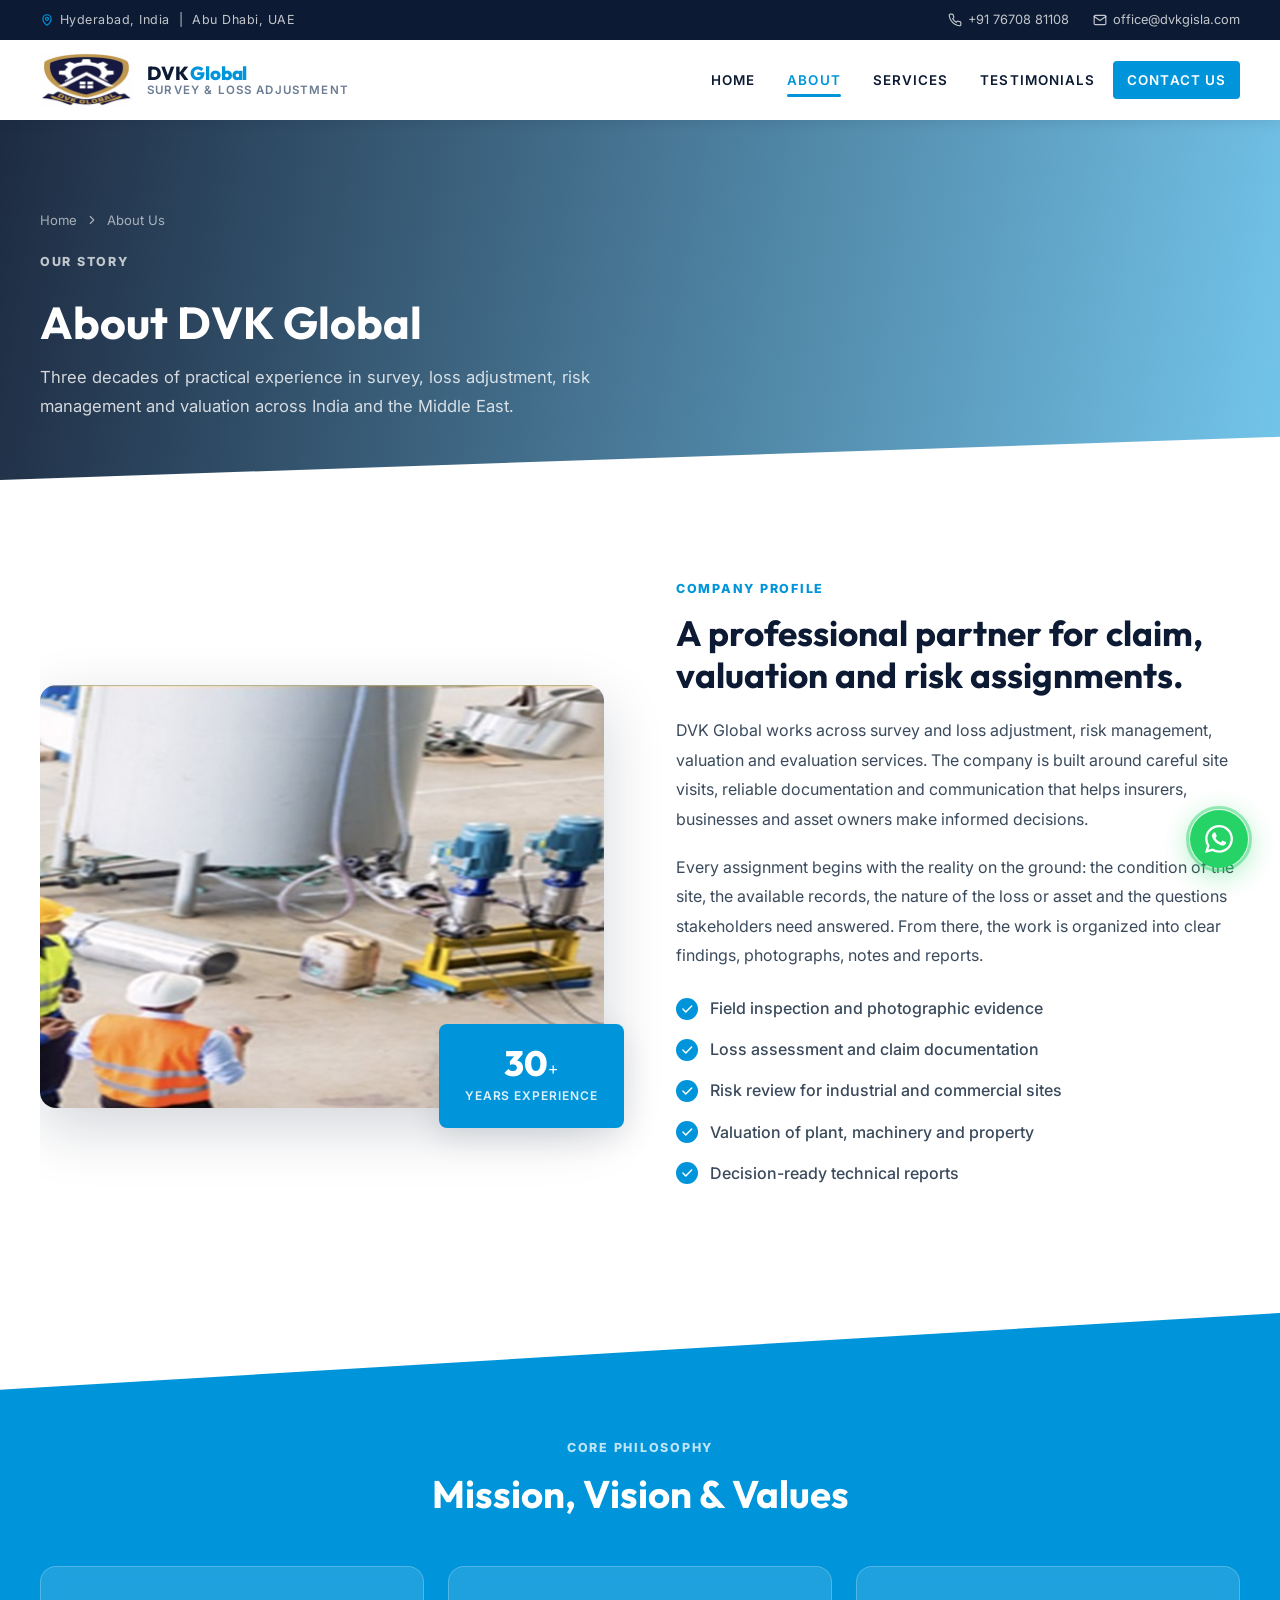
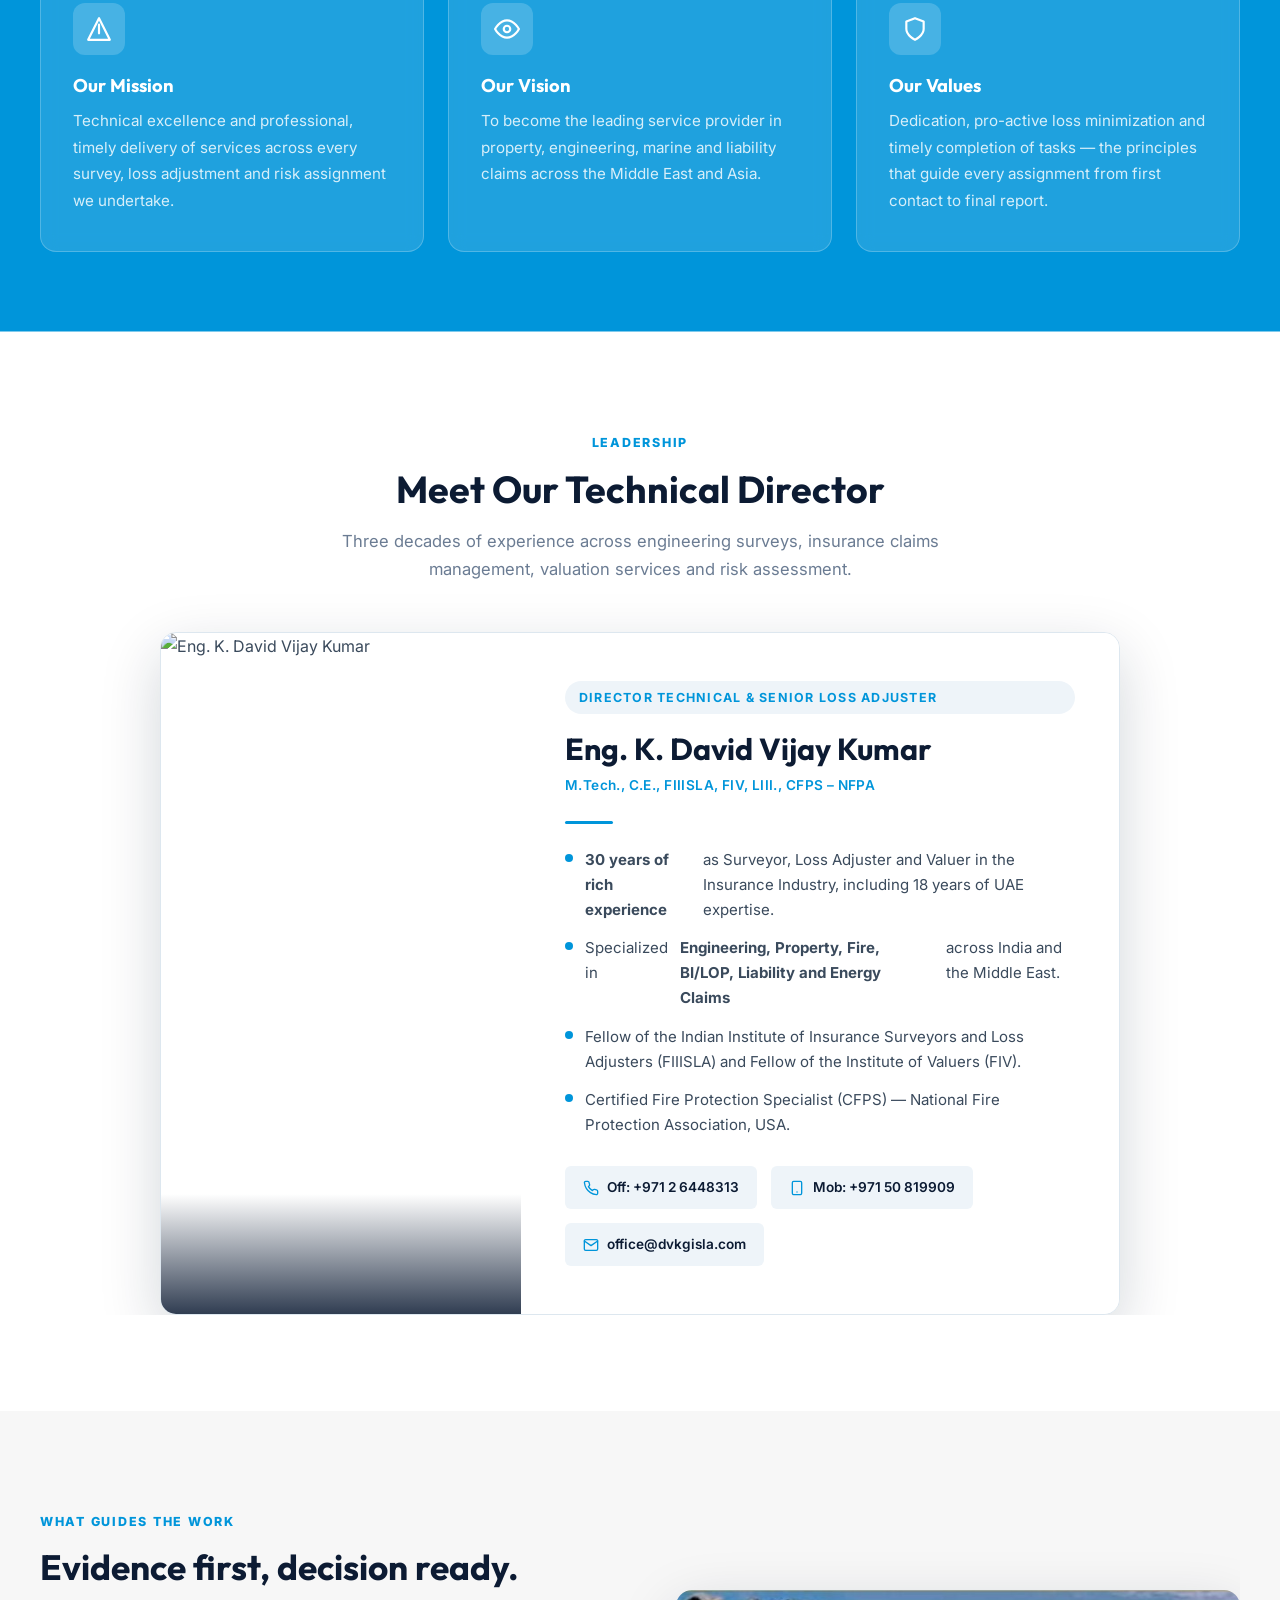
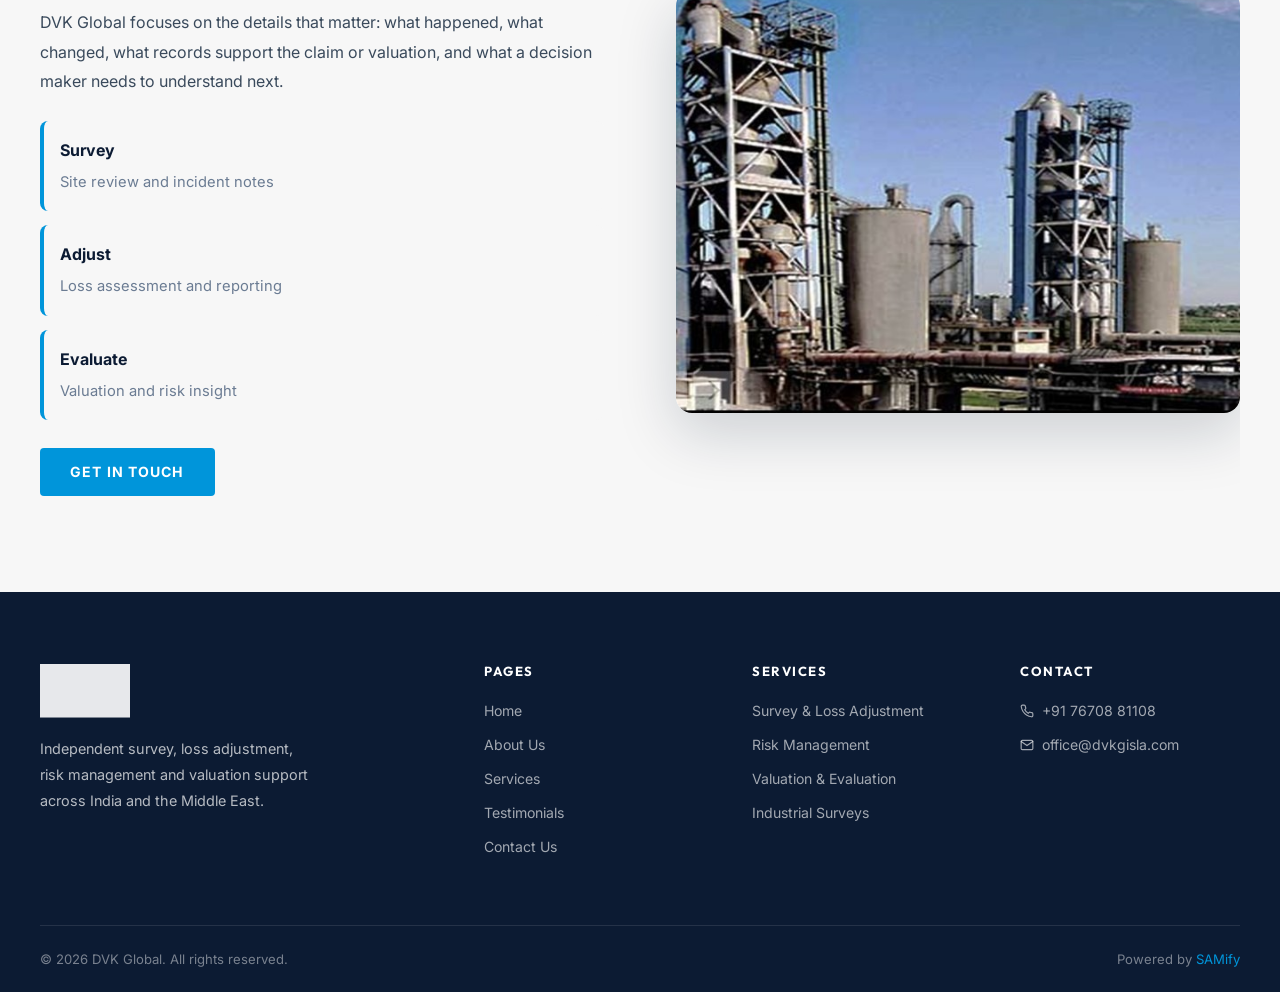
==== commit 42dbf5b9: "Changed whatsapp num" ====
--- a/about.html
+++ b/about.html
@@ -19,9 +19,9 @@
                 Hyderabad, India &nbsp;|&nbsp; Abu Dhabi, UAE
             </div>
             <div class="utility-links">
-                <a href="tel:+916304487898">
+                <a href="tel:+917670881108">
                     <svg viewBox="0 0 24 24"><path d="M22 16.92v3a2 2 0 0 1-2.18 2 19.86 19.86 0 0 1-8.63-3.07 19.5 19.5 0 0 1-6-6A19.86 19.86 0 0 1 2.12 4.18 2 2 0 0 1 4.11 2h3a2 2 0 0 1 2 1.72 12.84 12.84 0 0 0 .7 2.81 2 2 0 0 1-.45 2.11L8.09 9.91a16 16 0 0 0 6 6l1.27-1.27a2 2 0 0 1 2.11-.45 12.84 12.84 0 0 0 2.81.7A2 2 0 0 1 22 16.92Z"/></svg>
-                    +91 6304487898
+                    +91 76708 81108
                 </a>
                 <a href="mailto:office@dvkgisla.com">
                     <svg viewBox="0 0 24 24"><path d="M4 4h16a2 2 0 0 1 2 2v12a2 2 0 0 1-2 2H4a2 2 0 0 1-2-2V6a2 2 0 0 1 2-2Z"/><path d="m22 6-10 7L2 6"/></svg>
@@ -232,7 +232,7 @@
         </div>
         <div class="footer-col">
             <h4>Contact</h4>
-            <a href="tel:+916304487898"><svg viewBox="0 0 24 24"><path d="M22 16.92v3a2 2 0 0 1-2.18 2 19.86 19.86 0 0 1-8.63-3.07 19.5 19.5 0 0 1-6-6A19.86 19.86 0 0 1 2.12 4.18 2 2 0 0 1 4.11 2h3a2 2 0 0 1 2 1.72 12.84 12.84 0 0 0 .7 2.81 2 2 0 0 1-.45 2.11L8.09 9.91a16 16 0 0 0 6 6l1.27-1.27a2 2 0 0 1 2.11-.45 12.84 12.84 0 0 0 2.81.7A2 2 0 0 1 22 16.92Z"/></svg>+91 6304487898</a>
+            <a href="tel:+917670881108"><svg viewBox="0 0 24 24"><path d="M22 16.92v3a2 2 0 0 1-2.18 2 19.86 19.86 0 0 1-8.63-3.07 19.5 19.5 0 0 1-6-6A19.86 19.86 0 0 1 2.12 4.18 2 2 0 0 1 4.11 2h3a2 2 0 0 1 2 1.72 12.84 12.84 0 0 0 .7 2.81 2 2 0 0 1-.45 2.11L8.09 9.91a16 16 0 0 0 6 6l1.27-1.27a2 2 0 0 1 2.11-.45 12.84 12.84 0 0 0 2.81.7A2 2 0 0 1 22 16.92Z"/></svg>+91 76708 81108</a>
             <a href="mailto:office@dvkgisla.com"><svg viewBox="0 0 24 24"><path d="M4 4h16a2 2 0 0 1 2 2v12a2 2 0 0 1-2 2H4a2 2 0 0 1-2-2V6a2 2 0 0 1 2-2Z"/><path d="m22 6-10 7L2 6"/></svg>office@dvkgisla.com</a>
         </div>
     </div>
@@ -242,7 +242,7 @@
     </div>
 </footer>
 
-<a href="https://wa.me/916304487898" class="floating-whatsapp" target="_blank" rel="noreferrer" aria-label="WhatsApp">
+<a href="https://wa.me/917670881108" class="floating-whatsapp" target="_blank" rel="noreferrer" aria-label="WhatsApp">
     <div class="whatsapp-pulse"></div>
     <span class="whatsapp-tooltip">Chat on WhatsApp</span>
     <svg viewBox="0 0 24 24"><path d="M17.472 14.382c-.297-.149-1.758-.867-2.03-.967-.273-.099-.471-.148-.67.15-.197.297-.767.966-.94 1.164-.173.199-.347.223-.644.075-.297-.15-1.255-.463-2.39-1.475-.883-.788-1.48-1.761-1.653-2.059-.173-.297-.018-.458.13-.606.134-.133.298-.347.446-.52.149-.174.198-.298.298-.497.099-.198.05-.371-.025-.52-.075-.149-.669-1.612-.916-2.207-.242-.579-.487-.5-.669-.51-.173-.008-.371-.01-.57-.01-.198 0-.52.074-.792.372-.272.297-1.04 1.016-1.04 2.479 0 1.462 1.065 2.875 1.213 3.074.149.198 2.096 3.2 5.077 4.487.709.306 1.262.489 1.694.625.712.227 1.36.195 1.871.118.571-.085 1.758-.719 2.006-1.413.248-.694.248-1.289.173-1.413-.074-.124-.272-.198-.57-.347m-5.421 7.403h-.004a9.87 9.87 0 0 1-5.031-1.378l-.361-.214-3.741.982.998-3.648-.235-.374a9.86 9.86 0 0 1-1.51-5.26c.001-5.45 4.436-9.884 9.888-9.884 2.64 0 5.122 1.03 6.988 2.898a9.825 9.825 0 0 1 2.893 6.994c-.003 5.45-4.437 9.884-9.885 9.884m8.413-18.297A11.815 11.815 0 0 0 12.05 0C5.495 0 .16 5.335.157 11.892c0 2.096.547 4.142 1.588 5.945L0 24l6.335-1.662c1.746.953 3.71 1.458 5.704 1.459h.005c6.554 0 11.89-5.335 11.893-11.893a11.821 11.821 0 0 0-3.48-8.413z" fill="currentColor" stroke="none"/></svg>
--- a/css/styles.css
+++ b/css/styles.css
@@ -29,7 +29,7 @@
 /* ── Reset & Base ── */
 *, *::before, *::after { box-sizing: border-box; margin: 0; padding: 0; }
 
-html { scroll-behavior: smooth; font-size: 16px; }
+html { scroll-behavior: smooth; font-size: 16px; overflow-x: hidden; }
 
 body {
     font-family: 'Inter', sans-serif;
@@ -37,6 +37,8 @@
     background: var(--white);
     line-height: 1.7;
     -webkit-font-smoothing: antialiased;
+    overflow-x: hidden;
+    max-width: 100vw;
 }
 
 h1, h2, h3, h4, h5, h6 {
@@ -61,6 +63,8 @@
 .container {
     width: min(1200px, calc(100% - 48px));
     margin: 0 auto;
+    max-width: 100%;
+    overflow-x: hidden;
 }
 
 .section { padding: 96px 0; }
@@ -369,8 +373,8 @@
     align-items: center;
     padding: 0;
     background-size: cover;
-    background-position: center right;
-    background-image: var(--bg);
+    background-position: center;
+    /* background-image is set directly via inline style on each slide */
     opacity: 0;
     visibility: hidden;
     transition: opacity 0.75s ease, visibility 0.75s ease;
@@ -391,7 +395,7 @@
 
 /* Primary large sky-blue shape */
 .hero-slide::before {
-    background: rgba(100, 185, 235, 0.72);
+    background: rgba(82, 170, 235, 0.72);
     clip-path: polygon(0 0, 58% 0, 36% 100%, 0 100%);
 }
 
@@ -883,7 +887,7 @@
 }
 
 .service-card {
-    background: var(--white);
+    background-color: var(--white);
     border: 1px solid var(--border);
     border-radius: var(--radius-lg);
     padding: 36px 30px;
@@ -901,6 +905,7 @@
     transform: scaleX(0);
     transform-origin: left;
     transition: transform var(--transition);
+    z-index: 3;
 }
 
 .service-card:hover {
@@ -909,7 +914,29 @@
     border-color: rgba(0,149,218,0.25);
 }
 
+.service-card:hover h3, .service-card:hover p {
+    text-shadow: 0 1px 4px rgba(255, 255, 255, 0.8), 0 0 1px rgba(255, 255, 255, 0.5);
+}
+
 .service-card:hover::before { transform: scaleX(1); }
+
+/* Overlay mask for background images */
+.service-card-mask {
+    position: absolute;
+    inset: 0;
+    background-color: rgba(255, 255, 255, 0.5);
+    transition: background-color var(--transition);
+    z-index: 1;
+}
+
+.service-card:hover .service-card-mask {
+    background-color: rgba(255, 255, 255, 0.40);
+}
+
+.service-card-content {
+    position: relative;
+    z-index: 2;
+}
 
 .service-icon {
     width: 60px;
@@ -940,7 +967,7 @@
 .service-card:hover h3 { color: var(--blue); }
 
 .service-card p {
-    color: var(--text-light);
+    color: #000000;
     font-size: 0.94rem;
     line-height: 1.75;
     margin: 0;
@@ -1190,8 +1217,8 @@
    ============================================================ */
 .why-grid {
     display: grid;
-    grid-template-columns: repeat(4, 1fr);
-    gap: 24px;
+    grid-template-columns: repeat(5, 1fr);
+    gap: 20px;
     margin-top: 52px;
 }
 
@@ -1732,12 +1759,16 @@
     transition: opacity 0.5s ease, transform 0.5s ease;
 }
 
-.stagger-children.is-visible > *:nth-child(1) { opacity:1; transform:none; transition-delay:0.05s; }
-.stagger-children.is-visible > *:nth-child(2) { opacity:1; transform:none; transition-delay:0.15s; }
-.stagger-children.is-visible > *:nth-child(3) { opacity:1; transform:none; transition-delay:0.25s; }
-.stagger-children.is-visible > *:nth-child(4) { opacity:1; transform:none; transition-delay:0.35s; }
-.stagger-children.is-visible > *:nth-child(5) { opacity:1; transform:none; transition-delay:0.45s; }
-.stagger-children.is-visible > *:nth-child(6) { opacity:1; transform:none; transition-delay:0.55s; }
+.stagger-children.is-visible > *:nth-child(1)  { opacity:1; transform:none; transition-delay:0.05s; }
+.stagger-children.is-visible > *:nth-child(2)  { opacity:1; transform:none; transition-delay:0.15s; }
+.stagger-children.is-visible > *:nth-child(3)  { opacity:1; transform:none; transition-delay:0.25s; }
+.stagger-children.is-visible > *:nth-child(4)  { opacity:1; transform:none; transition-delay:0.35s; }
+.stagger-children.is-visible > *:nth-child(5)  { opacity:1; transform:none; transition-delay:0.45s; }
+.stagger-children.is-visible > *:nth-child(6)  { opacity:1; transform:none; transition-delay:0.55s; }
+.stagger-children.is-visible > *:nth-child(7)  { opacity:1; transform:none; transition-delay:0.65s; }
+.stagger-children.is-visible > *:nth-child(8)  { opacity:1; transform:none; transition-delay:0.75s; }
+.stagger-children.is-visible > *:nth-child(9)  { opacity:1; transform:none; transition-delay:0.85s; }
+.stagger-children.is-visible > *:nth-child(10) { opacity:1; transform:none; transition-delay:0.95s; }
 
 /* ============================================================
    INNER PAGE HERO
@@ -1806,7 +1837,7 @@
     .stat-item:nth-child(2) { border-right: none; }
     .stat-item:nth-child(3) { border-top: 1px solid rgba(255,255,255,0.18); }
     .director-card { grid-template-columns: 300px 1fr; }
-    .why-grid { grid-template-columns: repeat(2, 1fr); }
+    .why-grid { grid-template-columns: repeat(3, 1fr); }
 }
 
 @media (max-width: 860px) {
@@ -1836,7 +1867,7 @@
     .hero-slide { padding: 80px 0 120px; }
     .hero-content h1, .hero-content h2 { font-size: 2.0rem; }
     .stats-inner { grid-template-columns: repeat(2, 1fr); }
-    .why-grid { grid-template-columns: 1fr 1fr; }
+    .why-grid { grid-template-columns: repeat(2, 1fr); }
     .process-grid { grid-template-columns: 1fr 1fr; }
     .form-row { grid-template-columns: 1fr; }
     .blue-band { clip-path: none; }
@@ -1972,4 +2003,332 @@
 
 .testimonial-form-wrap .section-head h2 {
     font-size: clamp(1.6rem, 3vw, 2.2rem);
+}
+
+/* ============================================================
+   HIGHLIGHTED VALUE CARDS
+   ============================================================ */
+/* ============================================================
+   VALUES TREE LAYOUT
+   ============================================================ */
+.values-tree-container {
+    display: grid;
+    grid-template-columns: 1fr 260px 1fr;
+    align-items: center;
+    gap: 16px;
+    margin-top: 48px;
+    position: relative;
+}
+
+.values-tree-side {
+    display: flex;
+    flex-direction: column;
+    gap: 32px;
+}
+
+.values-tree-center {
+    display: flex;
+    justify-content: center;
+    align-items: center;
+    height: 100%;
+    position: relative;
+}
+
+.values-tree-center svg {
+    width: 100%;
+    height: 420px;
+    filter: drop-shadow(0 4px 15px rgba(0, 149, 218, 0.15));
+}
+
+.tree-branch-line {
+    fill: none;
+    stroke: rgba(0, 149, 218, 0.35);
+    stroke-width: 2;
+    stroke-linecap: round;
+    stroke-linejoin: round;
+    stroke-dasharray: 5 4;
+    animation: flowDash 20s linear infinite;
+}
+
+@keyframes flowDash {
+    to { stroke-dashoffset: -200; }
+}
+
+.tree-trunk {
+    fill: none;
+    stroke: #c5a059;
+    stroke-width: 5;
+    stroke-linecap: round;
+    stroke-linejoin: round;
+}
+
+.tree-leaf-node {
+    fill: #0095da;
+    stroke: #ffffff;
+    stroke-width: 1.5;
+    filter: drop-shadow(0 0 5px rgba(0, 149, 218, 0.6));
+    transition: transform 0.3s ease;
+}
+
+.tree-leaf-node:hover {
+    transform: scale(1.25);
+}
+
+.values-tree-root-wrap {
+    margin-top: 36px;
+    display: flex;
+    justify-content: center;
+}
+
+@media (max-width: 900px) {
+    .values-tree-container {
+        grid-template-columns: 1fr;
+        gap: 24px;
+    }
+    .values-tree-center {
+        display: none;
+    }
+}
+
+.value-card {
+    background: rgba(255, 255, 255, 0.07);
+    border: 1px solid rgba(0, 149, 218, 0.30);
+    border-top: 3px solid rgba(0, 149, 218, 0.80);
+    border-radius: 16px;
+    padding: 24px 22px;
+    position: relative;
+    transition: transform 0.3s ease, box-shadow 0.3s ease, border-color 0.3s ease, background 0.3s ease;
+    backdrop-filter: blur(8px);
+    overflow: hidden;
+}
+
+.value-card::before {
+    content: '';
+    position: absolute;
+    inset: 0;
+    background: radial-gradient(ellipse at top left, rgba(0,149,218,0.12) 0%, transparent 70%);
+    opacity: 0;
+    transition: opacity 0.3s ease;
+    pointer-events: none;
+}
+
+.value-card:hover {
+    transform: translateY(-6px);
+    background: rgba(255, 255, 255, 0.13);
+    border-color: rgba(0, 149, 218, 0.80);
+    box-shadow: 0 12px 36px rgba(0, 149, 218, 0.25), 0 0 0 1px rgba(0,149,218,0.20);
+}
+
+.value-card:hover::before { opacity: 1; }
+
+.value-card-emoji {
+    width: 52px;
+    height: 52px;
+    background: rgba(0, 149, 218, 0.18);
+    border: 1.5px solid rgba(0, 149, 218, 0.40);
+    border-radius: 14px;
+    display: flex;
+    align-items: center;
+    justify-content: center;
+    font-size: 1.6rem;
+    margin-bottom: 14px;
+    transition: background 0.3s ease, transform 0.3s ease;
+}
+
+.value-card:hover .value-card-emoji {
+    background: rgba(0, 149, 218, 0.30);
+    transform: scale(1.1) rotate(-4deg);
+}
+
+.value-card h4 {
+    color: #fff;
+    font-size: 1rem;
+    font-weight: 700;
+    margin: 0 0 8px;
+    letter-spacing: 0.01em;
+}
+
+.value-card p {
+    font-size: 0.83rem;
+    color: rgba(255, 255, 255, 0.68);
+    line-height: 1.65;
+    margin: 0;
+}
+
+/* ============================================================
+   ABOUT SECTION — ANIMATED LOGO VISUAL
+   ============================================================ */
+.about-anim-wrap {
+    position: relative;
+    width: 340px;
+    height: 340px;
+    display: flex;
+    align-items: center;
+    justify-content: center;
+}
+
+/* Pulsing rings */
+.anim-ring {
+    position: absolute;
+    border-radius: 50%;
+    border: 1.5px solid rgba(0, 149, 218, 0.25);
+    animation: ringPulse 3s ease-in-out infinite;
+}
+
+.anim-ring-1 { width: 160px; height: 160px; animation-delay: 0s; }
+.anim-ring-2 { width: 240px; height: 240px; animation-delay: 0.8s; border-color: rgba(0,149,218,0.15); }
+.anim-ring-3 { width: 320px; height: 320px; animation-delay: 1.6s; border-color: rgba(0,149,218,0.08); }
+
+@keyframes ringPulse {
+    0%, 100% { transform: scale(1); opacity: 0.7; }
+    50%       { transform: scale(1.06); opacity: 1; }
+}
+
+/* Central shield */
+.anim-shield {
+    position: relative;
+    z-index: 5;
+    animation: shieldFloat 4s ease-in-out infinite;
+}
+
+.shield-svg {
+    width: 130px;
+    height: 150px;
+    filter: drop-shadow(0 0 18px rgba(0,149,218,0.55)) drop-shadow(0 0 6px rgba(245,166,35,0.35));
+}
+
+@keyframes shieldFloat {
+    0%, 100% { transform: translateY(0px); }
+    50%       { transform: translateY(-10px); }
+}
+
+/* Orbiting service icon containers */
+.orbit {
+    position: absolute;
+    width: 100%;
+    height: 100%;
+    top: 0; left: 0;
+    animation: orbitSpin 18s linear infinite;
+    transform-origin: center center;
+}
+
+.orbit-1 { animation-duration: 14s; }
+.orbit-2 { animation-duration: 16s; animation-direction: reverse; }
+.orbit-3 { animation-duration: 20s; }
+.orbit-4 { animation-duration: 12s; animation-direction: reverse; }
+.orbit-5 { animation-duration: 22s; }
+
+@keyframes orbitSpin {
+    from { transform: rotate(0deg); }
+    to   { transform: rotate(360deg); }
+}
+
+.orbit-icon {
+    position: absolute;
+    top: -18px;
+    left: calc(50% - 18px);
+    width: 36px;
+    height: 36px;
+    background: rgba(10, 30, 60, 0.95);
+    border: 1.5px solid rgba(0, 149, 218, 0.60);
+    border-radius: 50%;
+    display: flex;
+    align-items: center;
+    justify-content: center;
+    font-size: 1.1rem;
+    box-shadow: 0 4px 16px rgba(0,149,218,0.25);
+    /* Counter-rotate so icon stays upright */
+    animation: counterSpin 18s linear infinite;
+}
+
+.orbit-1 .orbit-icon { animation-duration: 14s; animation-direction: normal; }
+.orbit-2 .orbit-icon { animation-duration: 16s; animation-direction: reverse; }
+.orbit-3 .orbit-icon { animation-duration: 20s; }
+.orbit-4 .orbit-icon { animation-duration: 12s; animation-direction: reverse; }
+.orbit-5 .orbit-icon { animation-duration: 22s; }
+
+@keyframes counterSpin {
+    from { transform: rotate(0deg); }
+    to   { transform: rotate(-360deg); }
+}
+
+/* Position each orbit at different angles using rotation offset */
+.orbit-1 { transform: rotate(0deg); }
+.orbit-2 { transform: rotate(72deg); }
+.orbit-3 { transform: rotate(144deg); }
+.orbit-4 { transform: rotate(216deg); }
+.orbit-5 { transform: rotate(288deg); }
+
+/* Floating stat badges */
+.anim-badge {
+    position: absolute;
+    background: rgba(10, 30, 60, 0.92);
+    border: 1.5px solid rgba(0, 149, 218, 0.55);
+    border-radius: 12px;
+    padding: 8px 14px;
+    text-align: center;
+    z-index: 10;
+    animation: badgeFloat 3.5s ease-in-out infinite;
+    box-shadow: 0 6px 20px rgba(0,0,0,0.4);
+}
+
+.anim-badge-tl { top: 8px;  left: 4px;   animation-delay: 0s; }
+.anim-badge-tr { top: 8px;  right: 4px;  animation-delay: 0.8s; }
+.anim-badge-bl { bottom: 8px; left: 4px; animation-delay: 1.6s; }
+.anim-badge-br { bottom: 8px; right: 4px; animation-delay: 2.4s; }
+
+@keyframes badgeFloat {
+    0%, 100% { transform: translateY(0px); }
+    50%       { transform: translateY(-5px); }
+}
+
+.anim-badge-num {
+    display: block;
+    color: #0095da;
+    font-size: 0.95rem;
+    font-weight: 800;
+    line-height: 1;
+}
+
+.anim-badge-lbl {
+    display: block;
+    color: rgba(255,255,255,0.60);
+    font-size: 0.64rem;
+    text-transform: uppercase;
+    letter-spacing: 0.08em;
+    margin-top: 3px;
+    white-space: nowrap;
+}
+
+
+@media (max-width: 860px) {
+    .about-anim-wrap { width: 280px; height: 280px; }
+    .anim-ring-3 { display: none; }
+}
+
+/* ── Redesigned Service Card Layout (Left Icon + Title, Full Background Image) ── */
+.service-card-title-wrap {
+    display: flex;
+    align-items: center;
+    gap: 12px;
+    margin-bottom: 20px;
+}
+
+.service-card .service-icon {
+    width: 44px;
+    height: 44px;
+    margin-bottom: 0;
+    flex-shrink: 0;
+    border-radius: 8px;
+}
+
+.service-card .service-icon svg {
+    width: 22px;
+    height: 22px;
+}
+
+.service-card h3 {
+    font-size: 1.05rem;
+    margin-bottom: 0;
+    line-height: 1.3;
 }
